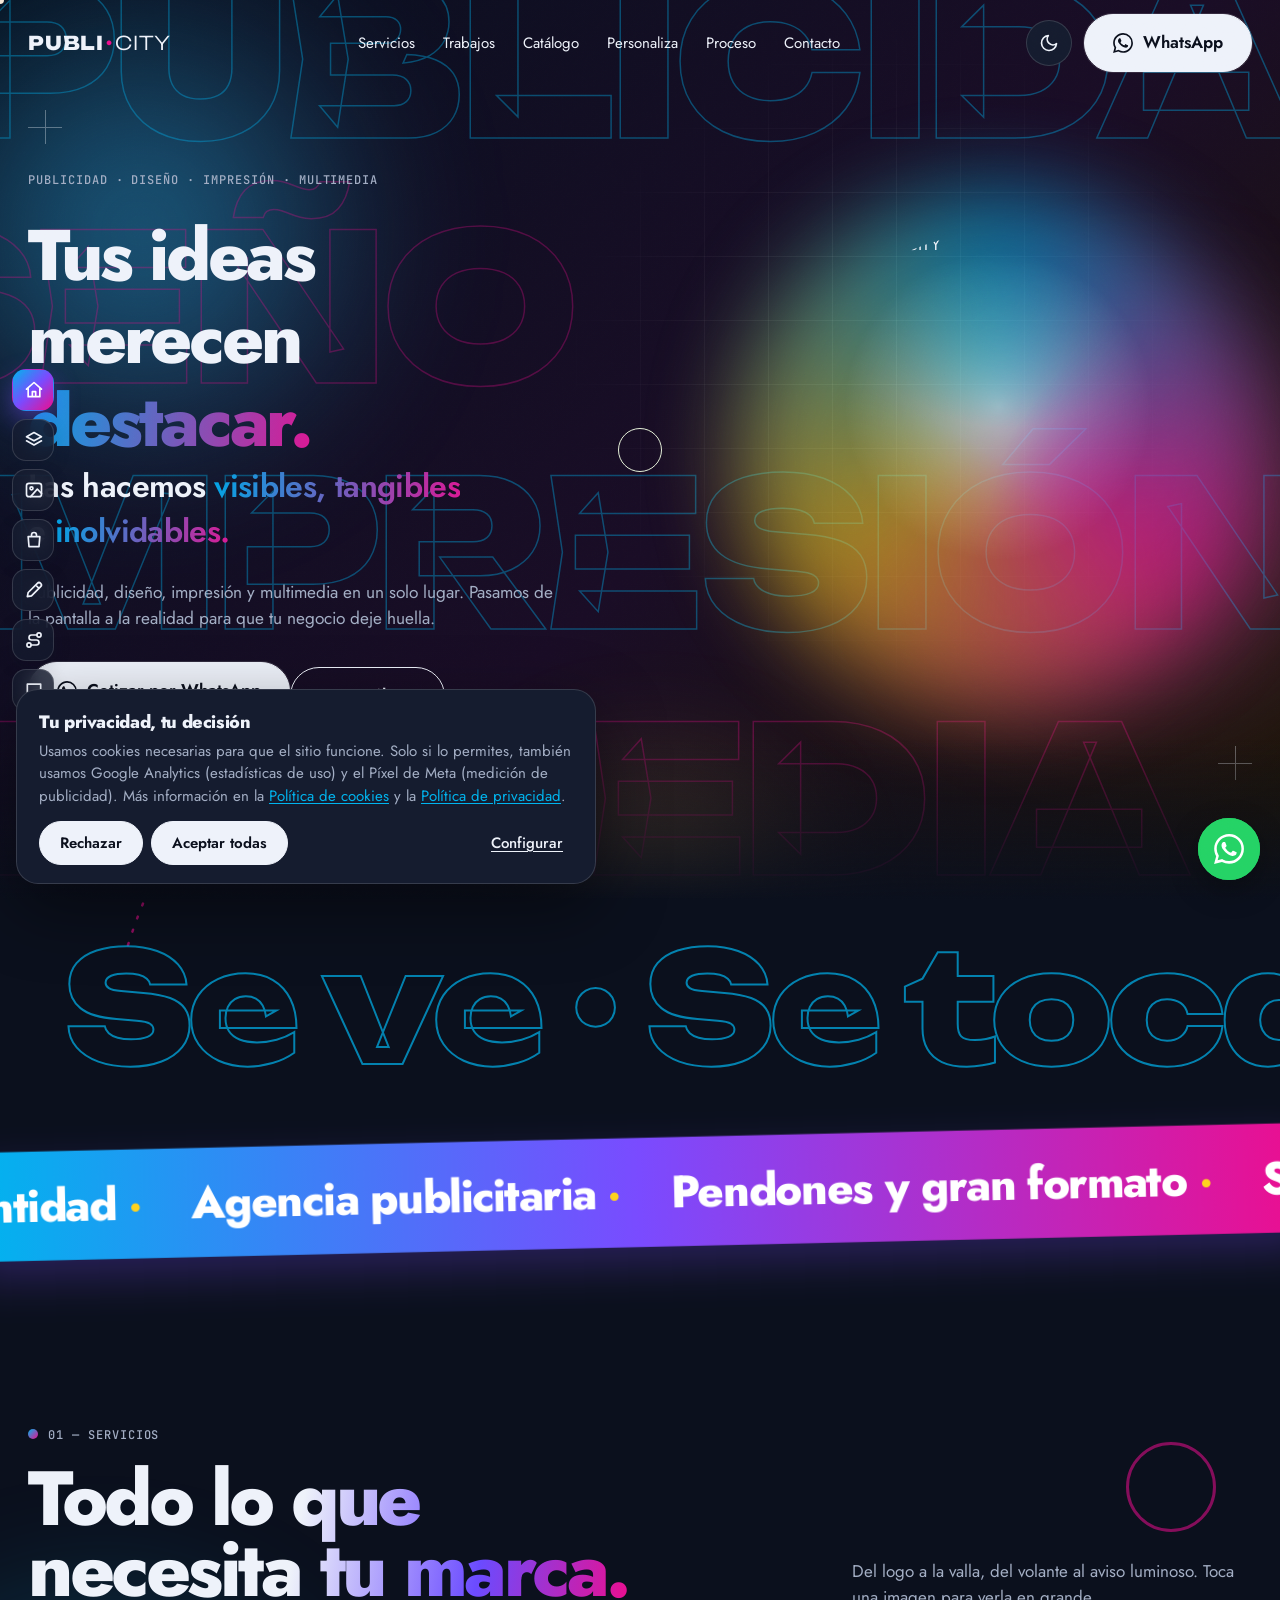
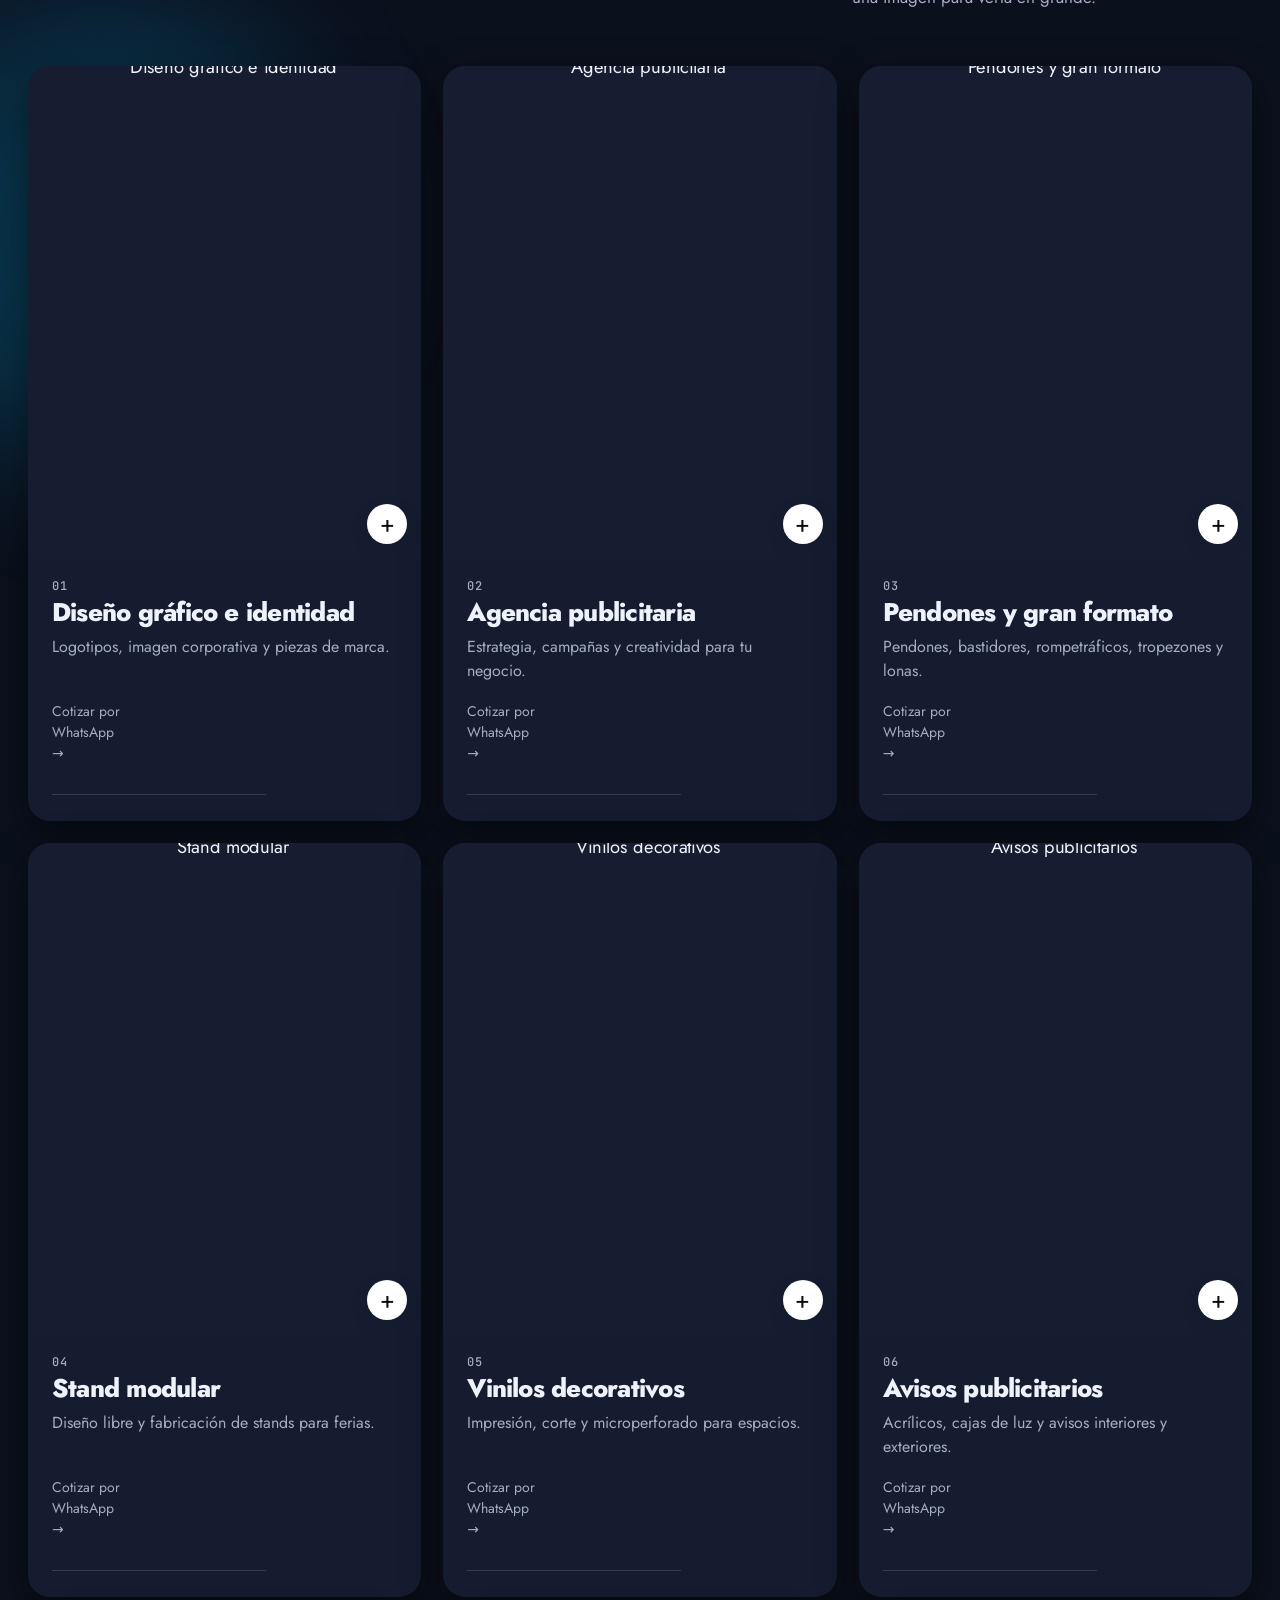
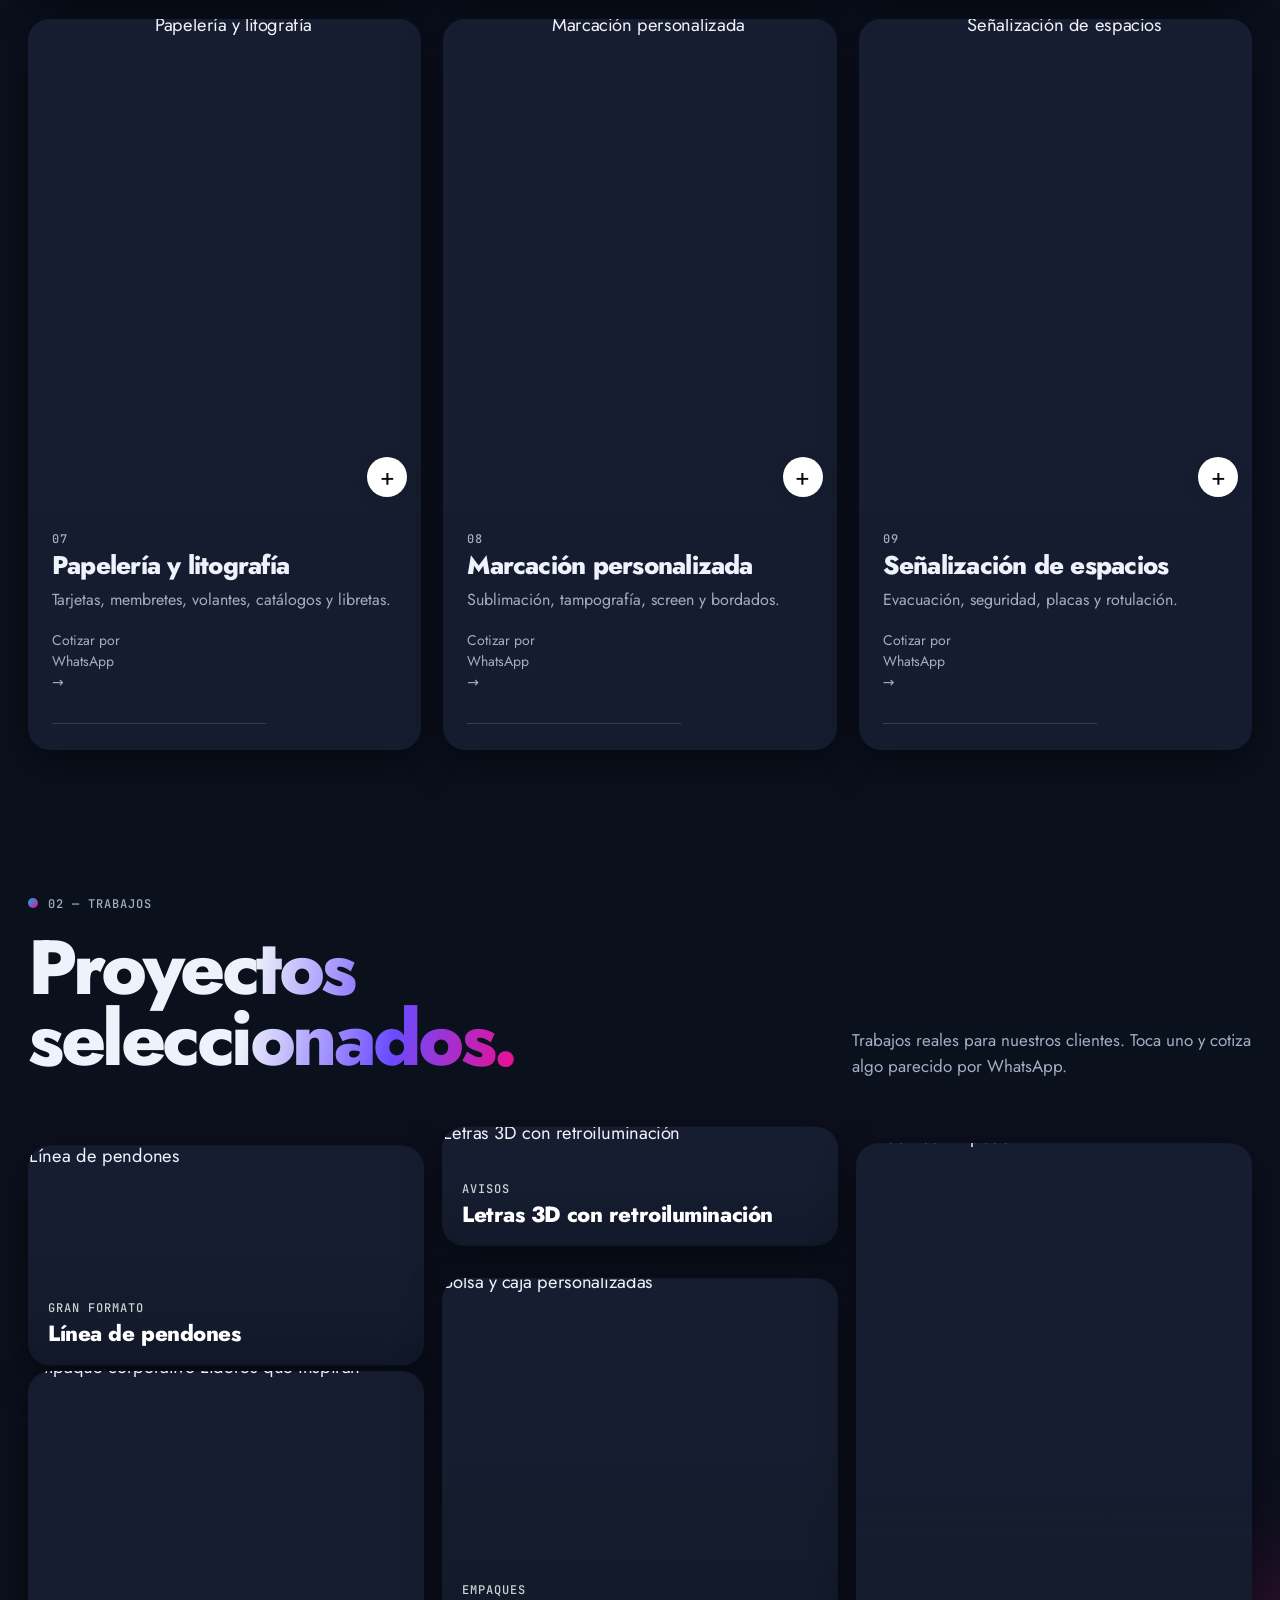
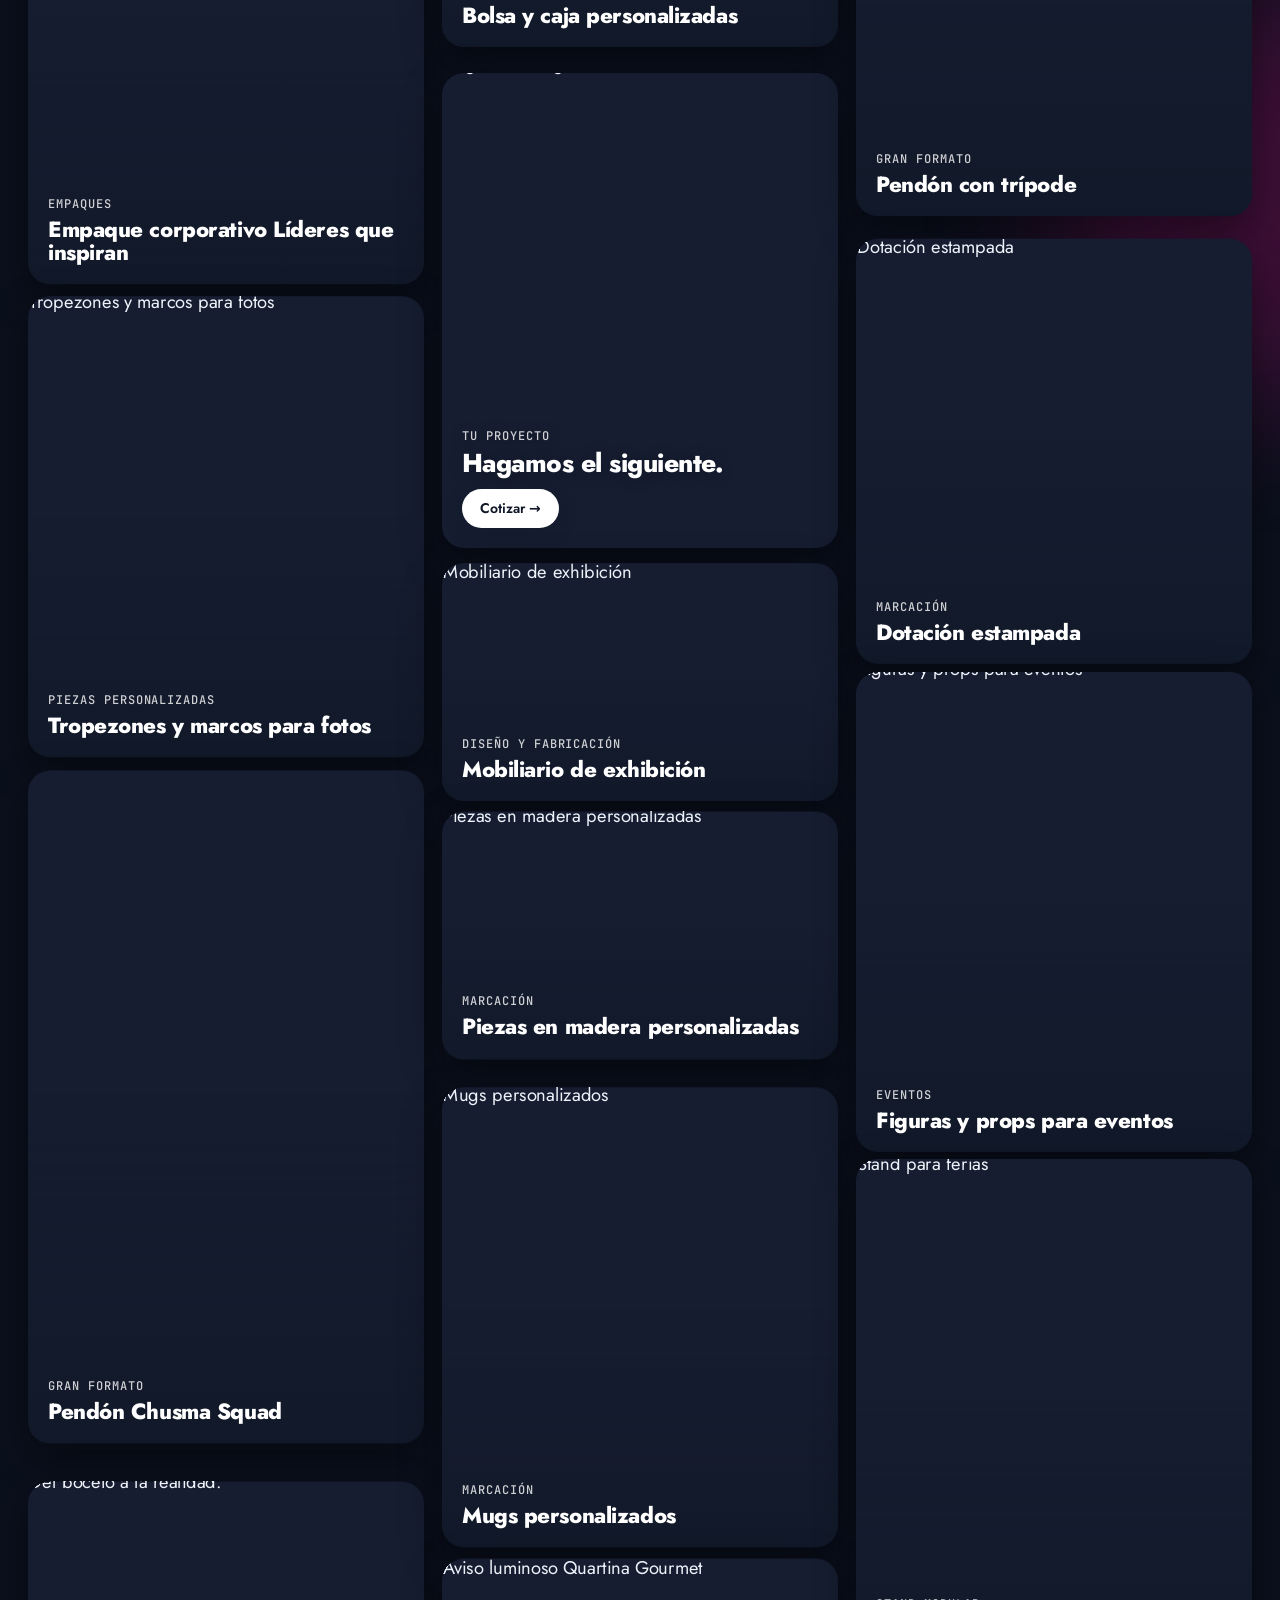
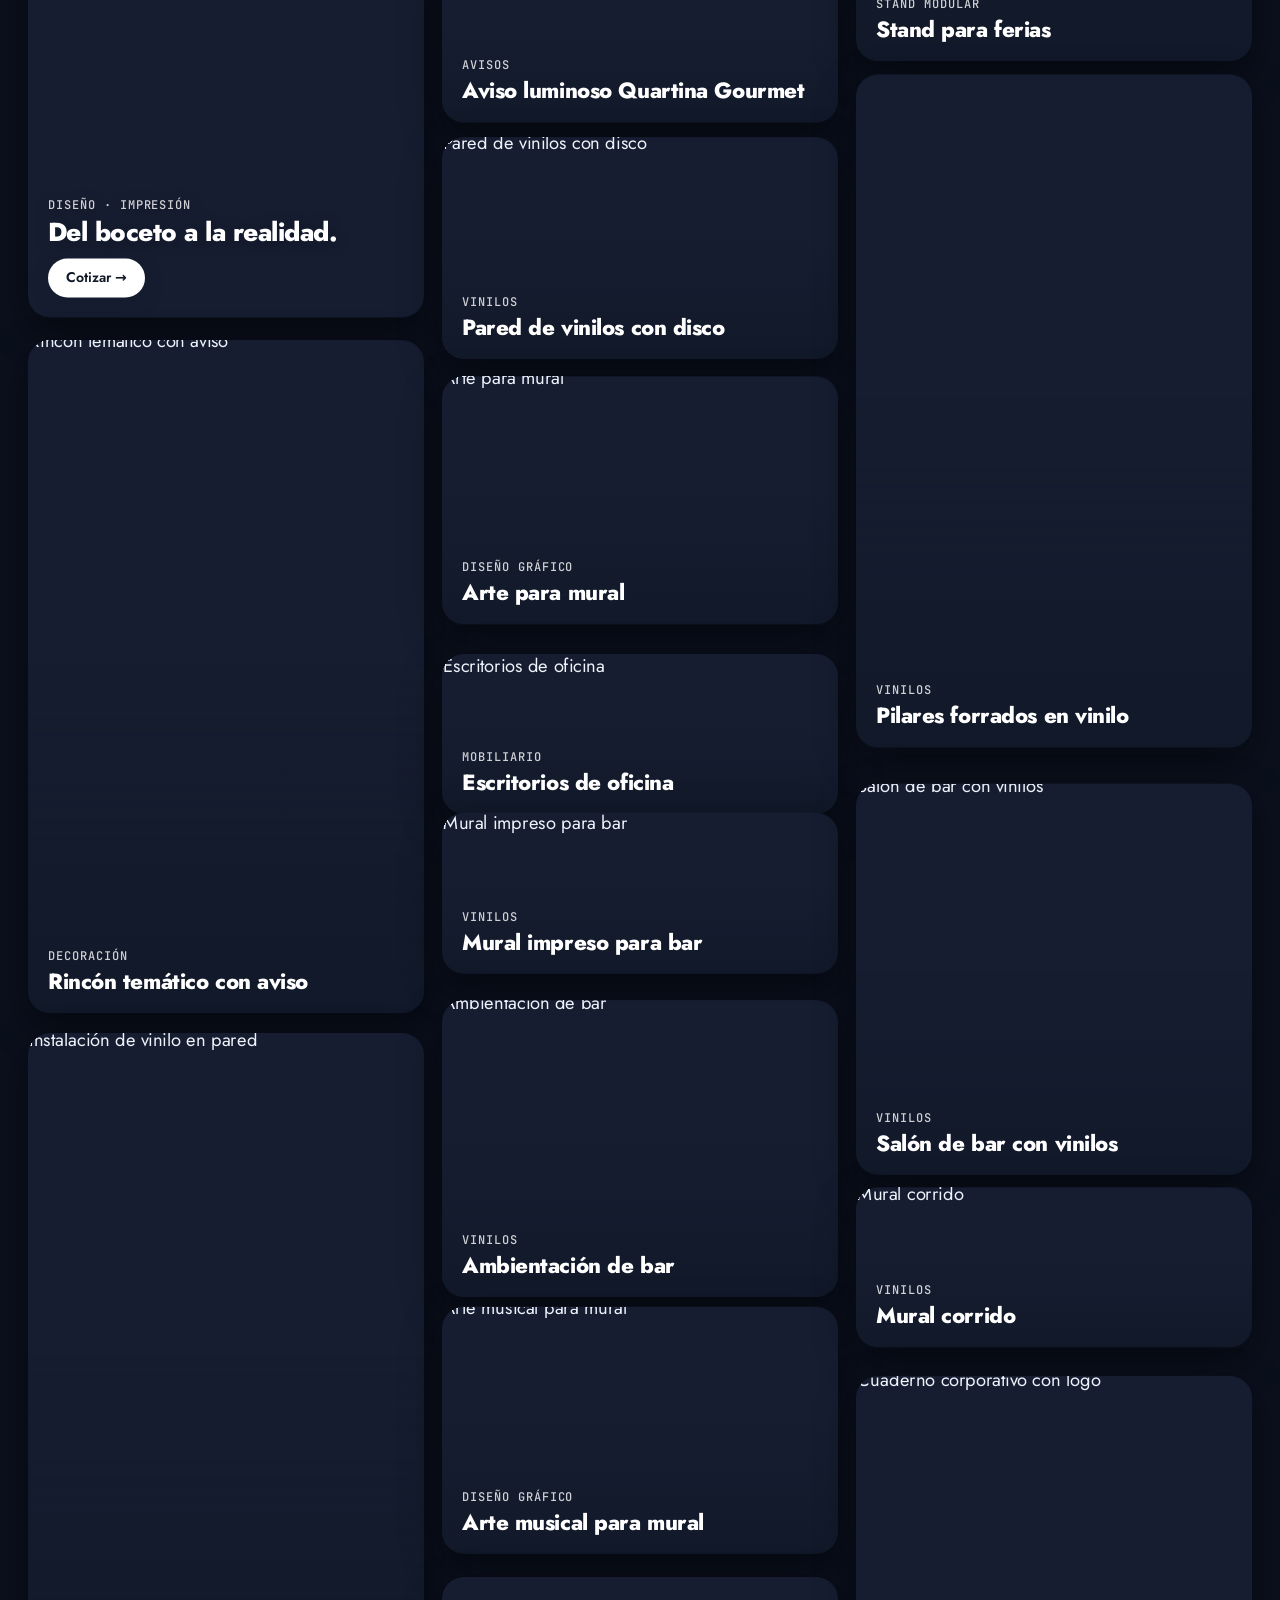
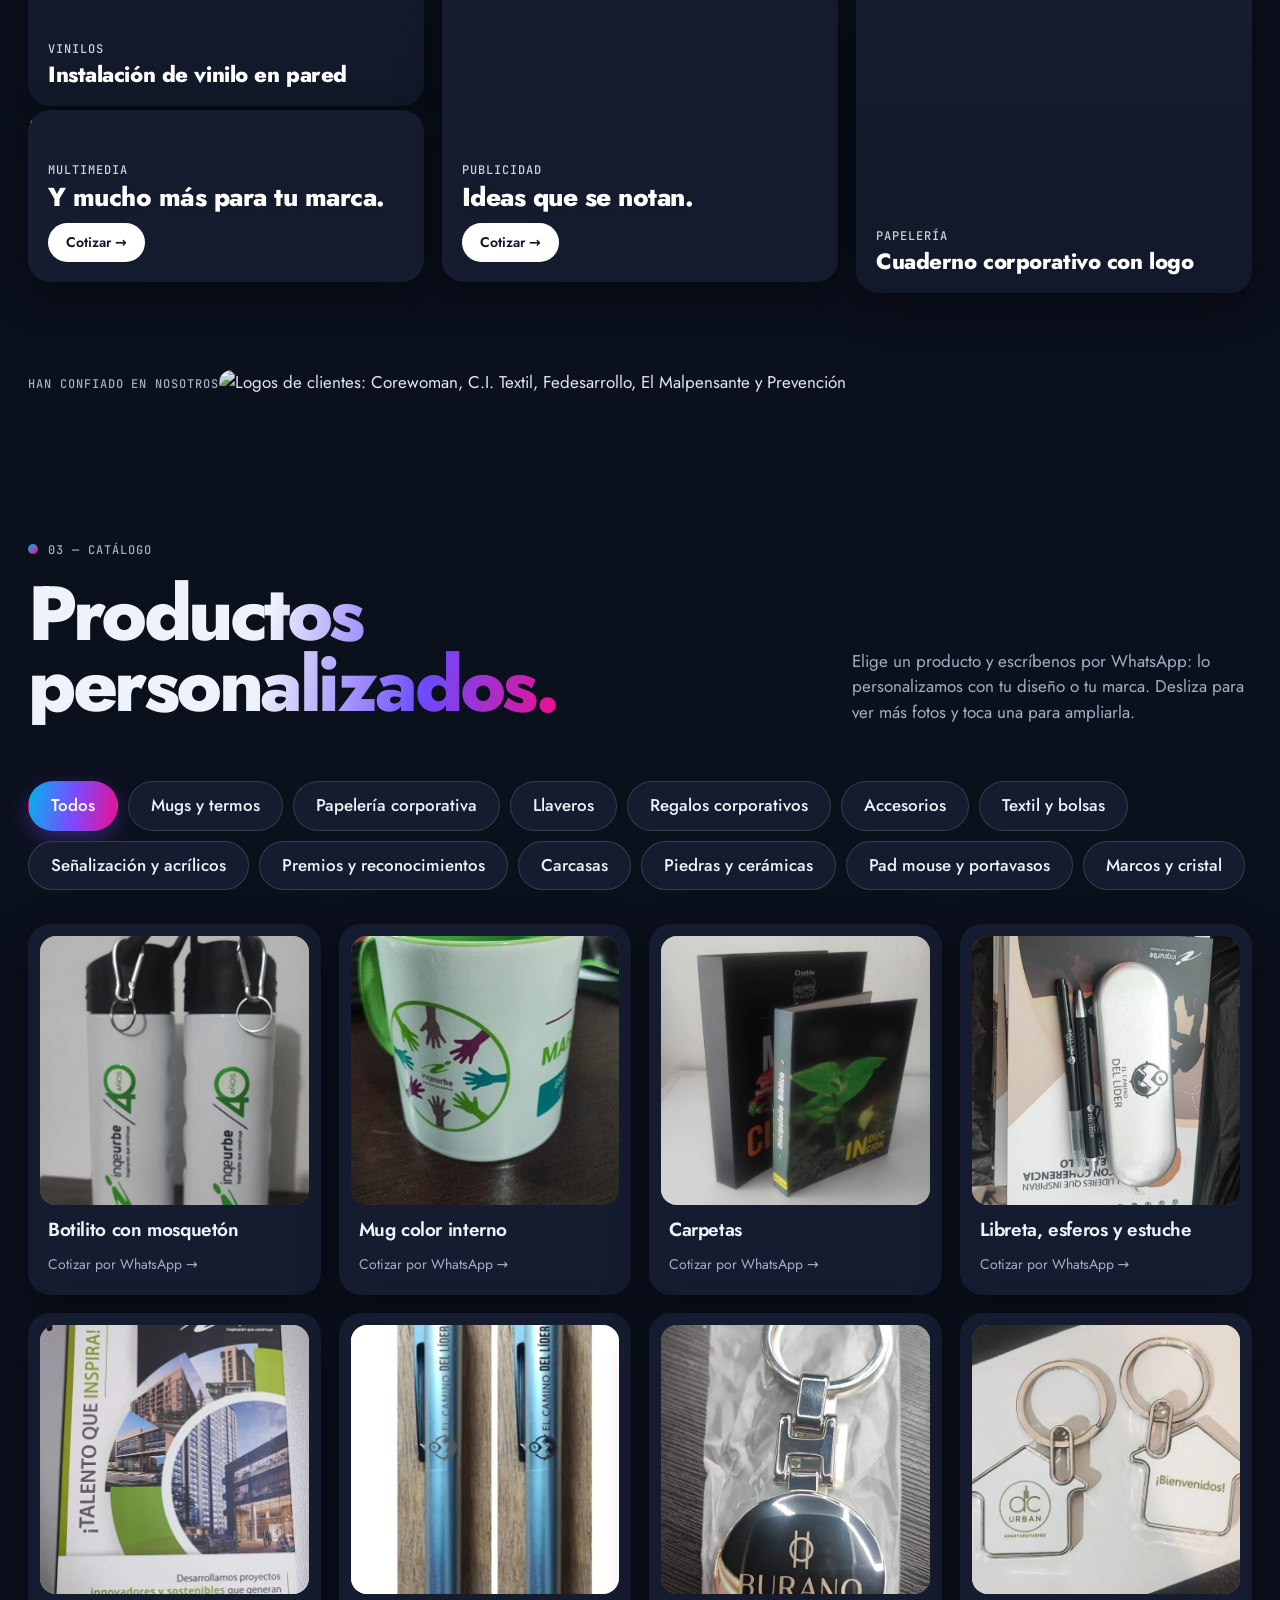
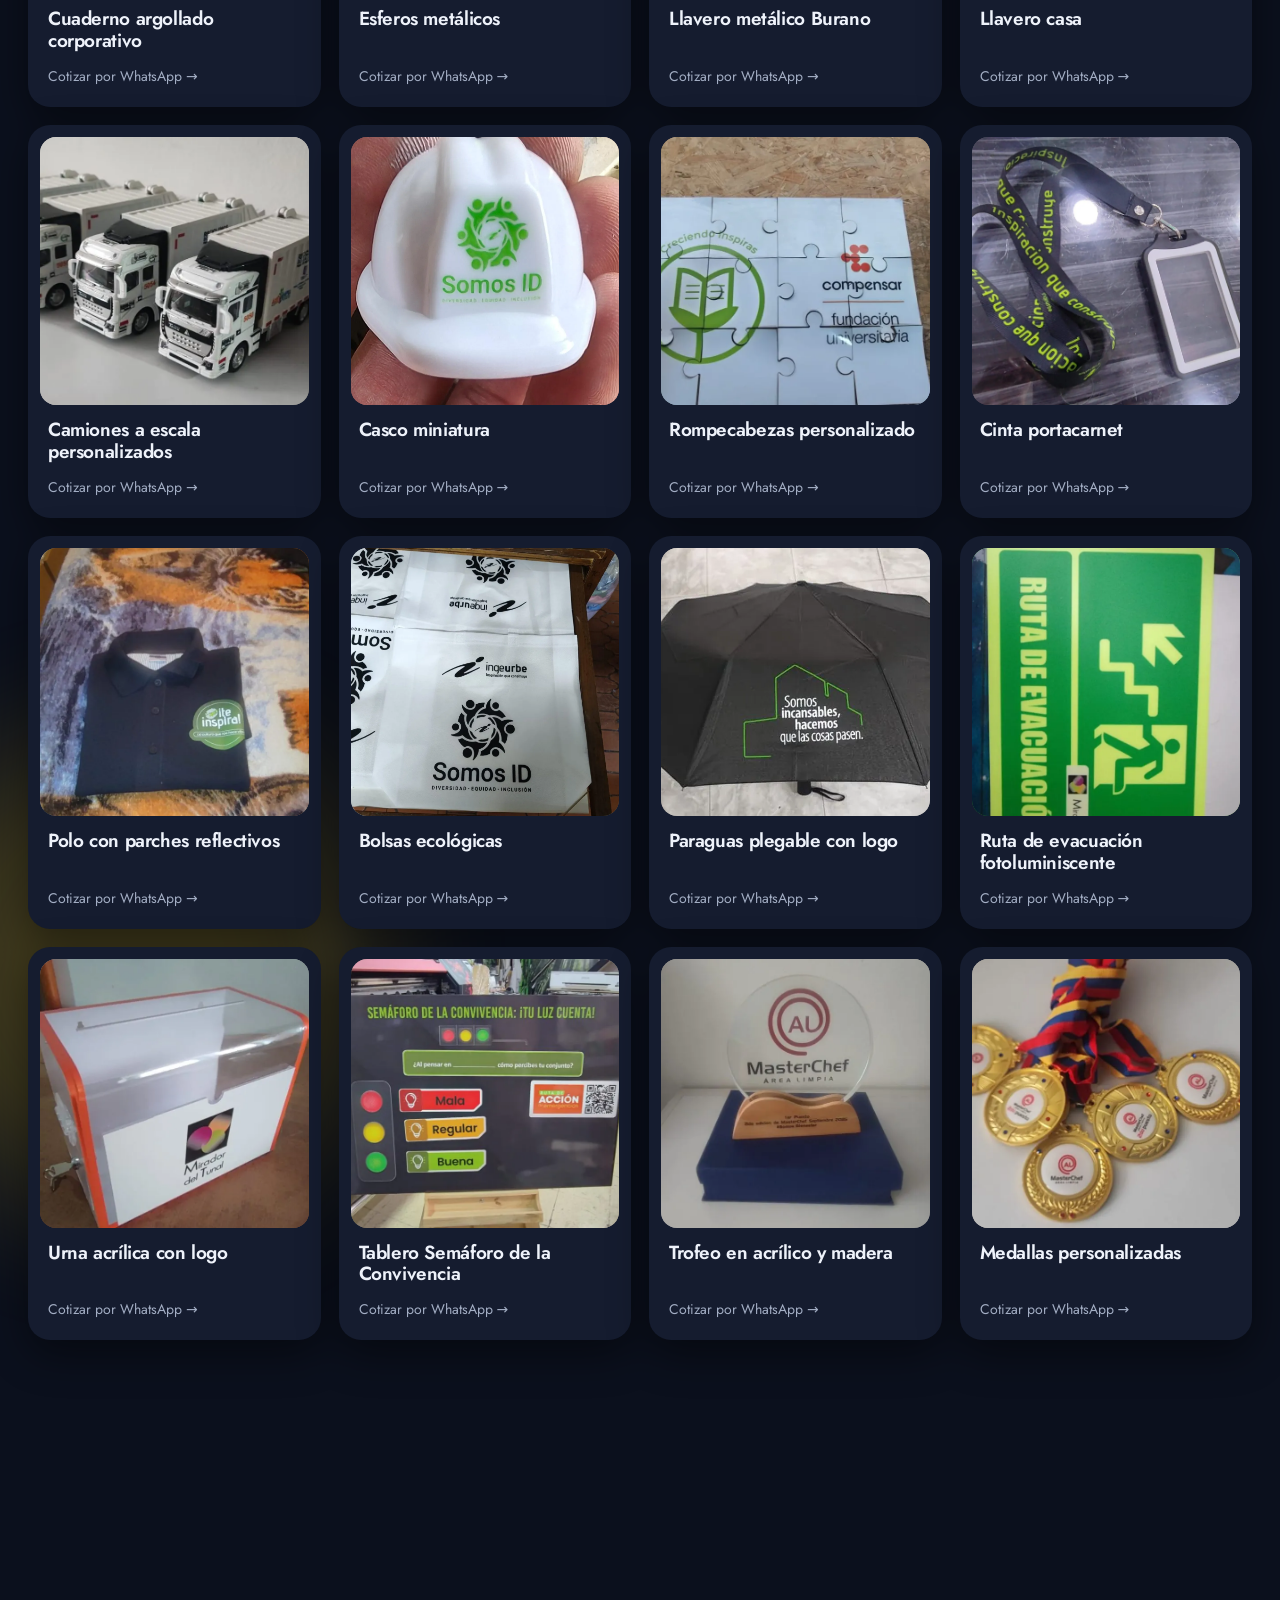
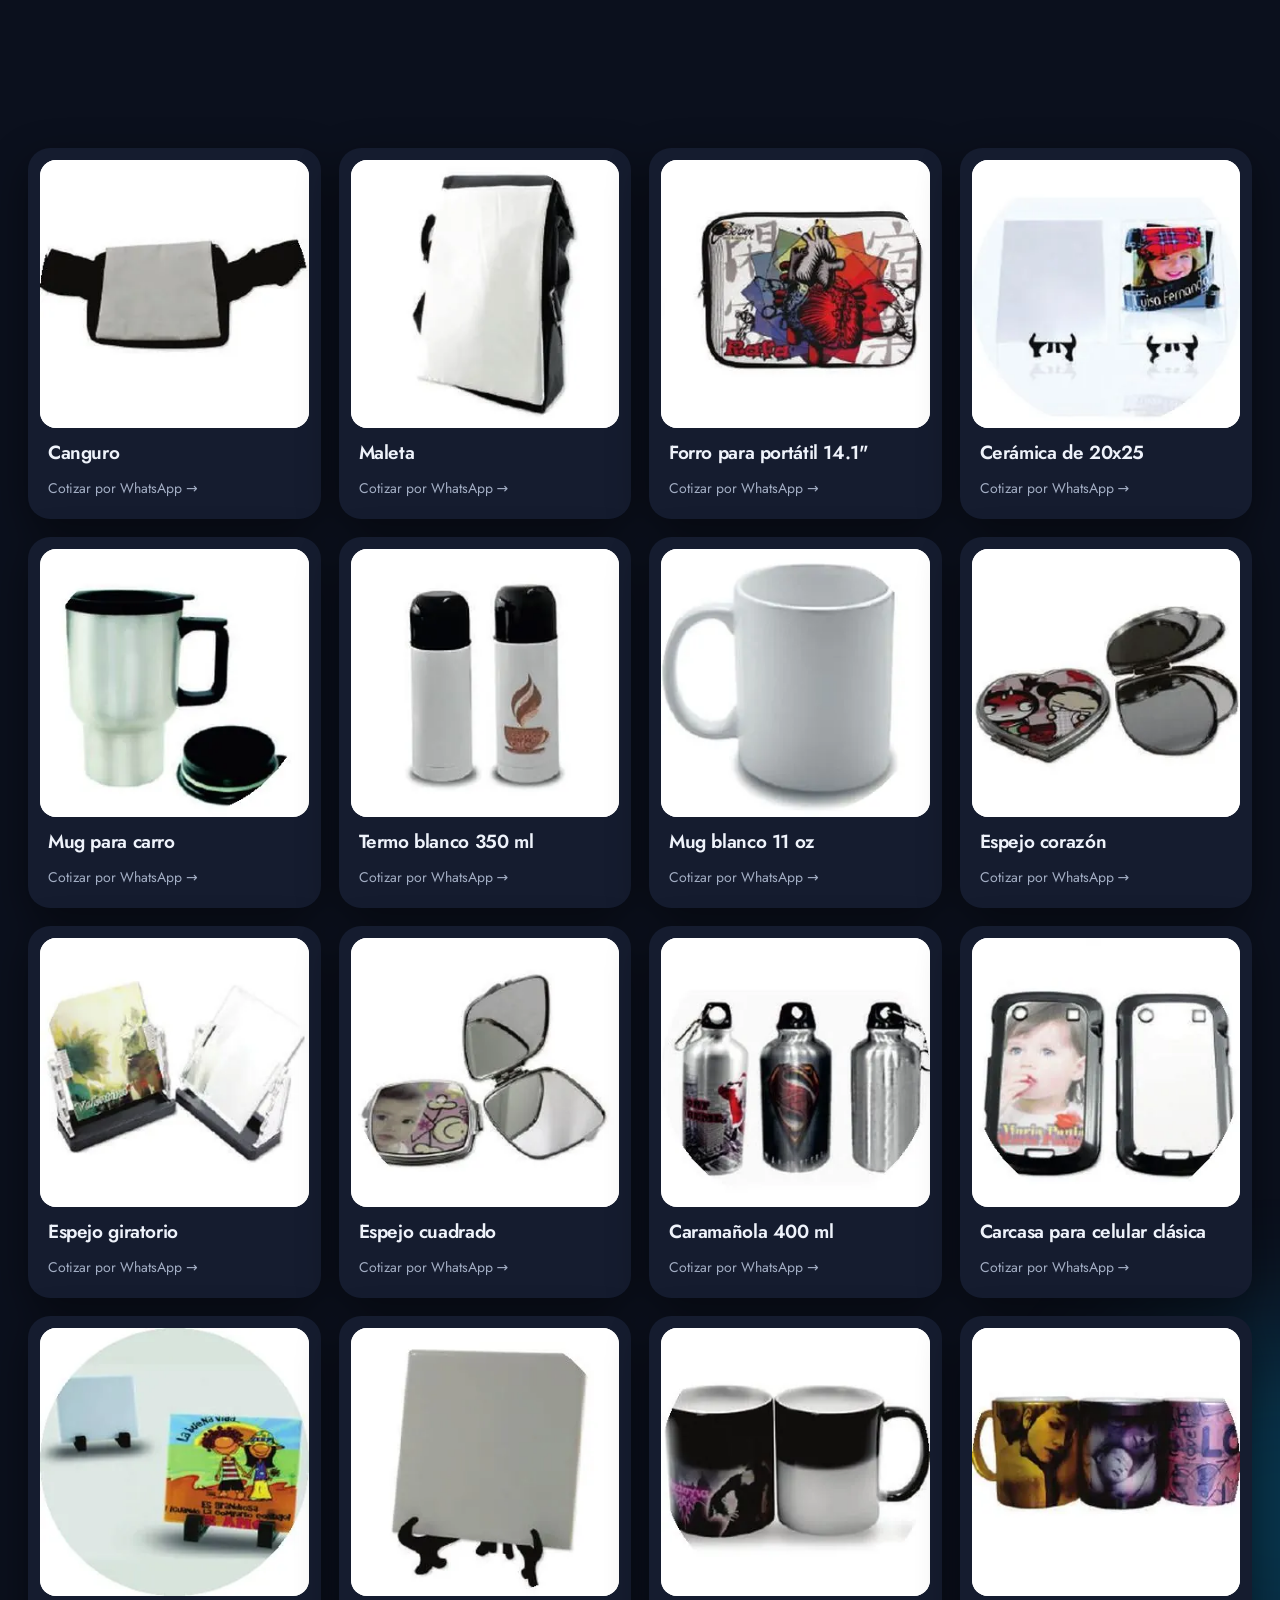
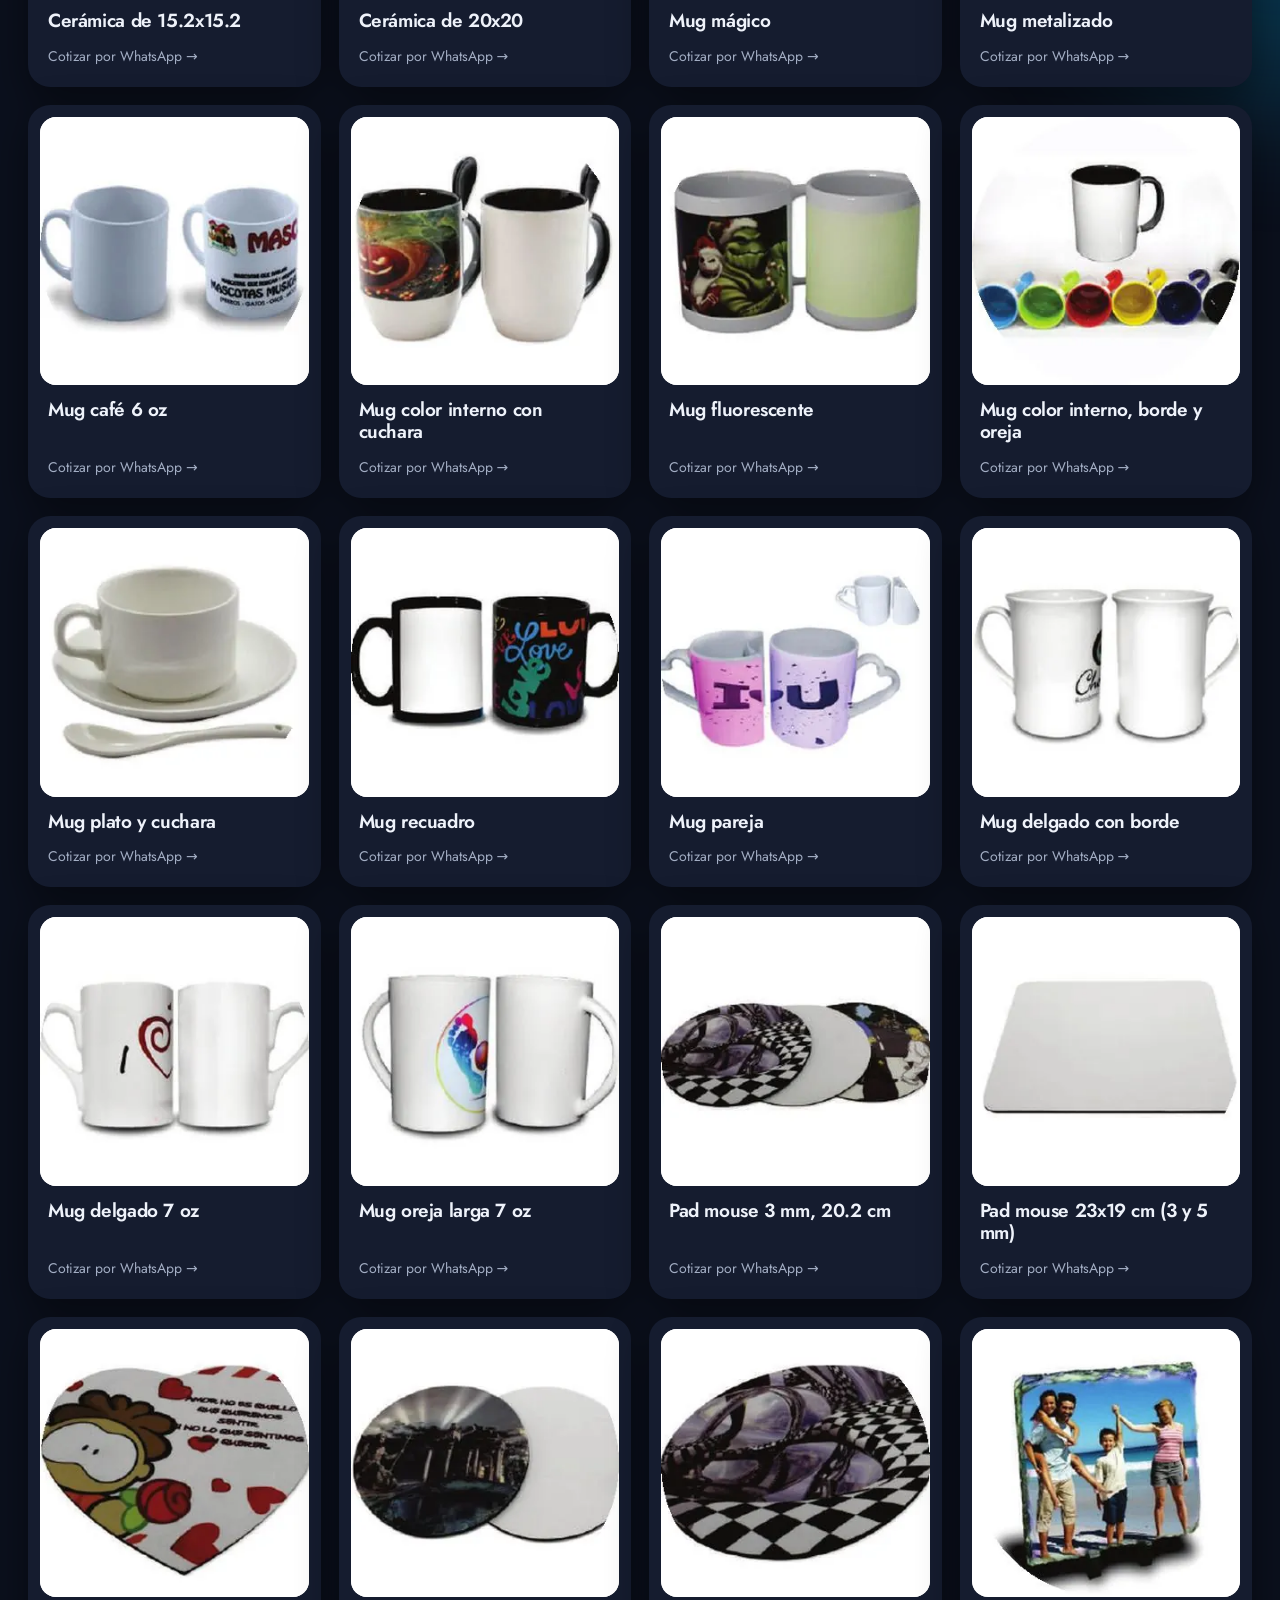
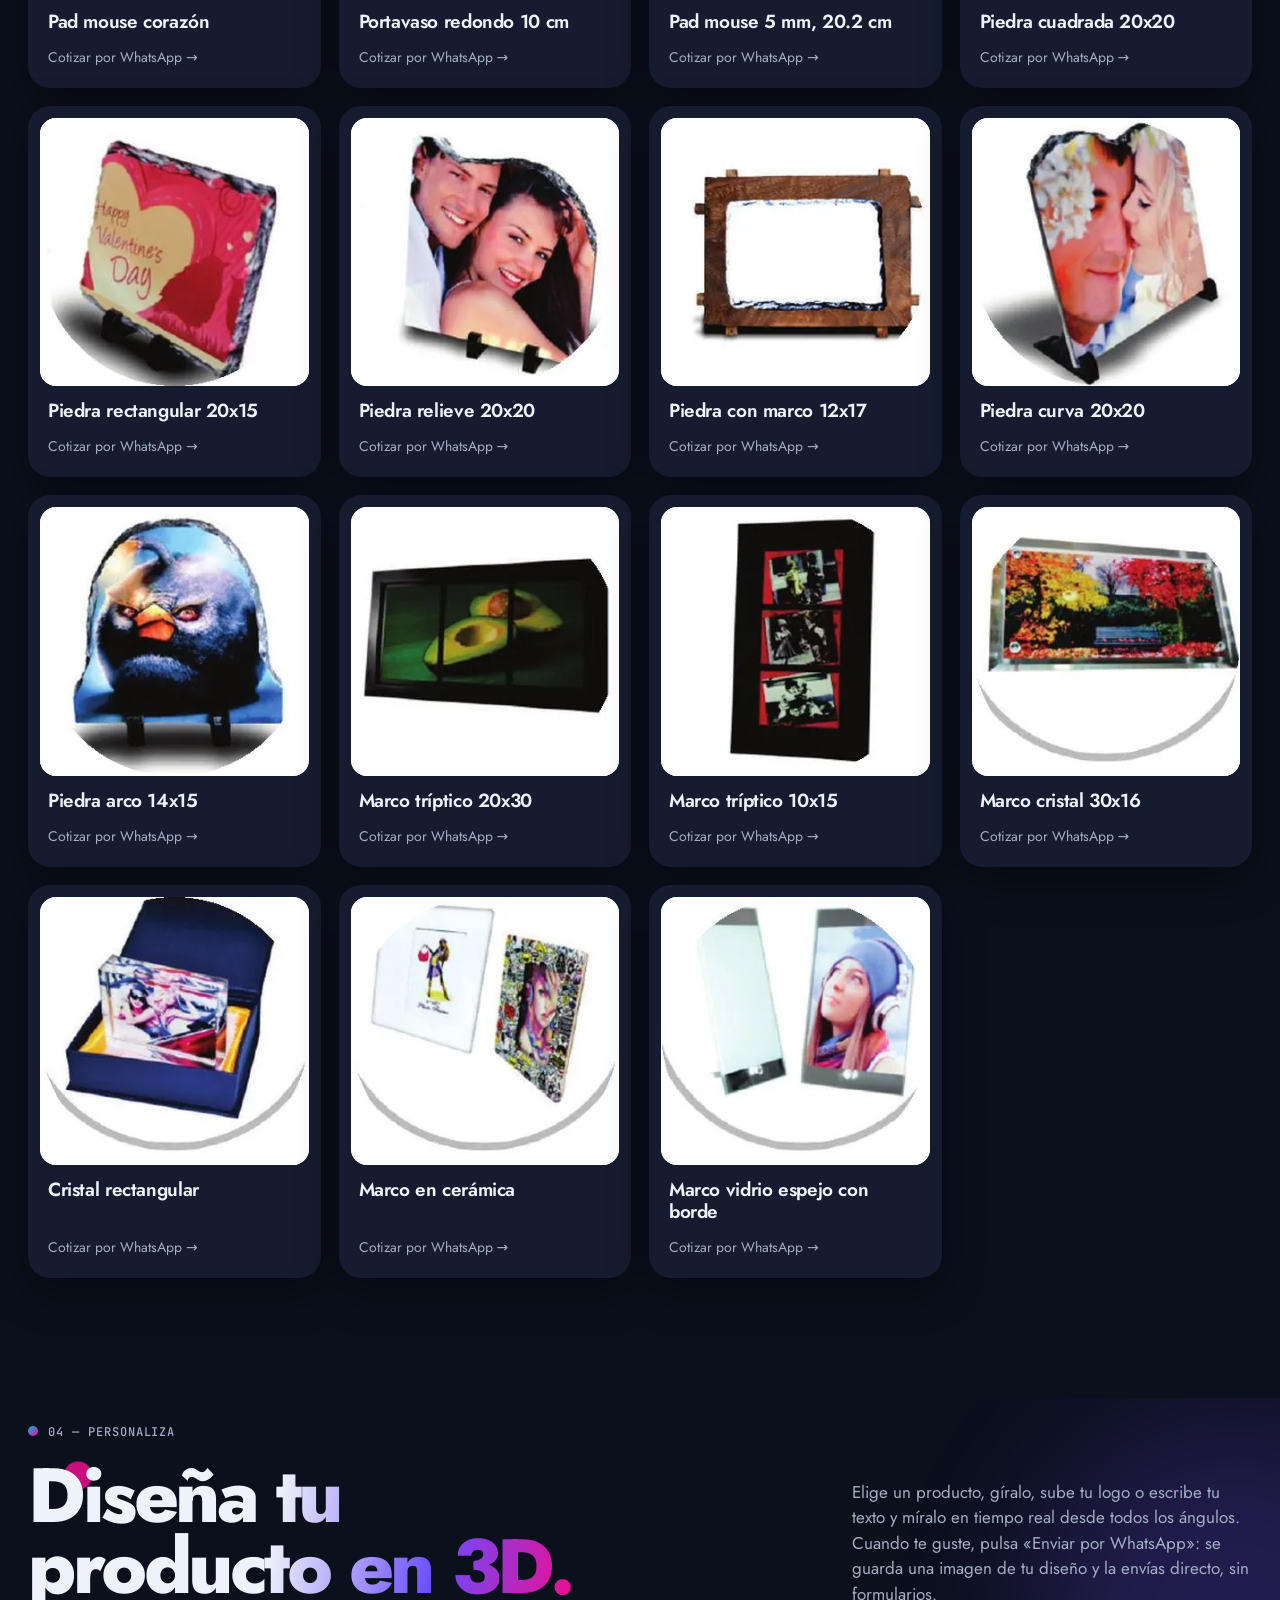
==== index.html @ 2b1ca053 "Add files via upload" ====
<!doctype html>
<html lang="es">
<head>
<meta charset="UTF-8">
<meta name="viewport" content="width=device-width, initial-scale=1, viewport-fit=cover">
<title>PUBLICITY — Publicidad, diseño, impresión y multimedia</title>
<meta name="description" content="Tus ideas merecen destacar. Publicidad, diseño, impresión y multimedia en un solo lugar.">
<link rel="icon" href="favicon.ico" sizes="any">
<link rel="icon" type="image/png" sizes="32x32" href="img/logo/favicon-32.png">
<link rel="apple-touch-icon" href="img/logo/apple-touch-icon.png">
<link rel="preconnect" href="https://fonts.googleapis.com">
<link rel="preconnect" href="https://fonts.gstatic.com" crossorigin>
<link href="https://fonts.googleapis.com/css2?family=Jost:wght@300;400;500;600;800&family=Unbounded:wght@300;800&family=JetBrains+Mono:wght@400;500&display=swap" rel="stylesheet">
<script>document.documentElement.dataset.theme="dark"</script>
<link rel="stylesheet" href="css/style.css">
<link rel="stylesheet" href="css/v4.css">
<link rel="stylesheet" href="css/studio.css">
</head>
<body>
<div class="tone" aria-hidden="true"></div><div class="vbg" id="vbg" aria-hidden="true"></div>
<a class="wa" href="https://wa.me/573185023227?text=Hola%20PUBLICITY%2C%20quiero%20cotizar%20un%20proyecto." target="_blank" rel="noopener" aria-label="Escríbenos por WhatsApp"><svg viewBox="0 0 24 24" fill="currentColor" width="30" height="30"><path d="M17.472 14.382c-.297-.149-1.758-.867-2.03-.967-.273-.099-.471-.148-.67.15-.197.297-.767.966-.94 1.164-.173.199-.347.223-.644.075-.297-.15-1.255-.463-2.39-1.475-.883-.788-1.48-1.761-1.653-2.059-.173-.297-.018-.458.13-.606.134-.133.298-.347.446-.52.149-.174.198-.298.298-.497.099-.198.05-.371-.025-.52-.075-.149-.669-1.612-.916-2.307-.242-.579-.487-.5-.669-.51-.173-.008-.371-.01-.57-.01-.198 0-.52.074-.792.372-.272.297-1.04 1.016-1.04 2.479 0 1.462 1.065 2.875 1.213 3.074.149.198 2.096 3.2 5.077 4.487.709.306 1.262.489 1.694.625.712.227 1.36.195 1.871.118.571-.085 1.758-.719 2.006-1.413.248-.694.248-1.289.173-1.413-.074-.124-.272-.198-.57-.347m-5.421 7.403h-.004a9.87 9.87 0 01-5.031-1.378l-.361-.214-3.741.982.998-3.648-.235-.374a9.86 9.86 0 01-1.51-5.26c.001-5.45 4.436-9.884 9.888-9.884 2.64 0 5.122 1.03 6.988 2.898a9.825 9.825 0 012.893 6.994c-.003 5.45-4.437 9.884-9.885 9.884m8.413-18.297A11.815 11.815 0 0012.05 0C5.495 0 .16 5.335.157 11.892c0 2.096.547 4.142 1.588 5.945L.057 24l6.305-1.654a11.882 11.882 0 005.683 1.448h.005c6.554 0 11.89-5.335 11.893-11.893a11.821 11.821 0 00-3.48-8.413Z"/></svg></a>
<div id="pb"></div><div class="cur"></div><div class="ring"><span></span></div>
<header class="nav" id="nav"><div class="wrap">
<a href="#inicio" class="logo"><b>publi</b><u>·</u><span>city</span></a>
<nav class="links"><a href="#servicios">Servicios</a><a href="#trabajos">Trabajos</a><a href="#catalogo">Catálogo</a><a href="#personaliza">Personaliza</a><a href="#proceso">Proceso</a><a href="#contacto">Contacto</a></nav>
<div class="nr"><button type="button" class="tg" id="tg" aria-label="Cambiar a modo oscuro"><svg class="sun" viewBox="0 0 24 24" fill="none" stroke="currentColor" stroke-width="2" stroke-linecap="round" width="20" height="20"><circle cx="12" cy="12" r="4"/><path d="M12 2v2M12 20v2M4.9 4.9l1.4 1.4M17.7 17.7l1.4 1.4M2 12h2M20 12h2M4.9 19.1l1.4-1.4M17.7 6.3l1.4-1.4"/></svg><svg class="moon" viewBox="0 0 24 24" fill="none" stroke="currentColor" stroke-width="2" stroke-linecap="round" stroke-linejoin="round" width="20" height="20"><path d="M21 12.8A9 9 0 1 1 11.2 3a7 7 0 0 0 9.8 9.8z"/></svg></button><a href="https://wa.me/573185023227?text=Hola%20PUBLICITY%2C%20quiero%20cotizar%20un%20proyecto." target="_blank" rel="noopener" class="btn" data-mag data-cursor="Chat"><svg viewBox="0 0 24 24" fill="currentColor" width="20" height="20"><path d="M17.472 14.382c-.297-.149-1.758-.867-2.03-.967-.273-.099-.471-.148-.67.15-.197.297-.767.966-.94 1.164-.173.199-.347.223-.644.075-.297-.15-1.255-.463-2.39-1.475-.883-.788-1.48-1.761-1.653-2.059-.173-.297-.018-.458.13-.606.134-.133.298-.347.446-.52.149-.174.198-.298.298-.497.099-.198.05-.371-.025-.52-.075-.149-.669-1.612-.916-2.207-.242-.579-.487-.5-.669-.51-.173-.008-.371-.01-.57-.01-.198 0-.52.074-.792.372-.272.297-1.04 1.016-1.04 2.479 0 1.462 1.065 2.875 1.213 3.074.149.198 2.096 3.2 5.077 4.487.709.306 1.262.489 1.694.625.712.227 1.36.195 1.871.118.571-.085 1.758-.719 2.006-1.413.248-.694.248-1.289.173-1.413-.074-.124-.272-.198-.57-.347m-5.421 7.403h-.004a9.87 9.87 0 01-5.031-1.378l-.361-.214-3.741.982.998-3.648-.235-.374a9.86 9.86 0 01-1.51-5.26c.001-5.45 4.436-9.884 9.888-9.884 2.64 0 5.122 1.03 6.988 2.898a9.825 9.825 0 012.893 6.994c-.003 5.45-4.437 9.884-9.885 9.884m8.413-18.297A11.815 11.815 0 0012.05 0C5.495 0 .16 5.335.157 11.892c0 2.096.547 4.142 1.588 5.945L.057 24l6.305-1.654a11.882 11.882 0 005.683 1.448h.005c6.554 0 11.89-5.335 11.893-11.893a11.821 11.821 0 00-3.48-8.413Z"/></svg> WhatsApp</a></div>
</div></header>

<main>
<section class="hero" id="inicio">
<div class="grid-bg"></div>
<div class="hz" aria-hidden="true"><i class="orb o1" data-p=".12"></i><i class="orb o2" data-p="-.1"></i><i class="orb o3" data-p=".2"></i><i class="fs f1" data-p=".3"></i><i class="fs f2" data-p="-.18"></i><i class="fs f3" data-p=".36"></i><i class="fs f4" data-p="-.26"></i><i class="fs f5" data-p=".14"></i>
<span class="bw" data-x="-.22" style="top:6%;left:-4%">PUBLICIDAD</span><span class="bw" data-x=".26" style="top:28%;left:-30%">DISEÑO</span><span class="bw" data-x="-.3" style="top:50%;left:-8%">IMPRESIÓN</span><span class="bw" data-x=".2" style="top:72%;left:-34%">MULTIMEDIA</span></div>
<div class="medal"><img id="medal" fetchpriority="high" decoding="async" alt="Logotipo PUBLICITY" src="img/logo/logo-publicity.webp"><div class="gl" id="gl"></div></div>
<span class="reg" style="left:28px;top:110px"></span><span class="reg" style="right:28px;bottom:120px"></span>
<div class="wrap"><div class="hc" id="hc">
<span class="mono">Publicidad · Diseño · Impresión · Multimedia</span>
<h1><span class="ln" style="--d:0"><i>Tus ideas</i></span><span class="ln" style="--d:1"><i>merecen</i></span><span class="ln" style="--d:2"><i><em>destacar.</em></i></span>
<span class="t2"><span class="ln" style="--d:4"><i>Las hacemos <em>visibles, tangibles</em></i></span><span class="ln" style="--d:5"><i>e <em>inolvidables.</em></i></span></span></h1>
<p class="sub">Publicidad, diseño, impresión y multimedia en un solo lugar. Pasamos de la pantalla a la realidad para que tu negocio deje huella.</p>
<div class="acts"><a href="https://wa.me/573185023227?text=Hola%20PUBLICITY%2C%20quiero%20cotizar%20un%20proyecto." target="_blank" rel="noopener" class="btn" data-mag><svg viewBox="0 0 24 24" fill="currentColor" width="20" height="20"><path d="M17.472 14.382c-.297-.149-1.758-.867-2.03-.967-.273-.099-.471-.148-.67.15-.197.297-.767.966-.94 1.164-.173.199-.347.223-.644.075-.297-.15-1.255-.463-2.39-1.475-.883-.788-1.48-1.761-1.653-2.059-.173-.297-.018-.458.13-.606.134-.133.298-.347.446-.52.149-.174.198-.298.298-.497.099-.198.05-.371-.025-.52-.075-.149-.669-1.612-.916-2.207-.242-.579-.487-.5-.669-.51-.173-.008-.371-.01-.57-.01-.198 0-.52.074-.792.372-.272.297-1.04 1.016-1.04 2.479 0 1.462 1.065 2.875 1.213 3.074.149.198 2.096 3.2 5.077 4.487.709.306 1.262.489 1.694.625.712.227 1.36.195 1.871.118.571-.085 1.758-.719 2.006-1.413.248-.694.248-1.289.173-1.413-.074-.124-.272-.198-.57-.347m-5.421 7.403h-.004a9.87 9.87 0 01-5.031-1.378l-.361-.214-3.741.982.998-3.648-.235-.374a9.86 9.86 0 01-1.51-5.26c.001-5.45 4.436-9.884 9.888-9.884 2.64 0 5.122 1.03 6.988 2.898a9.825 9.825 0 012.893 6.994c-.003 5.45-4.437 9.884-9.885 9.884m8.413-18.297A11.815 11.815 0 0012.05 0C5.495 0 .16 5.335.157 11.892c0 2.096.547 4.142 1.588 5.945L.057 24l6.305-1.654a11.882 11.882 0 005.683 1.448h.005c6.554 0 11.89-5.335 11.893-11.893a11.821 11.821 0 00-3.48-8.413Z"/></svg> Cotizar por WhatsApp</a><a href="#catalogo" class="btn o" data-mag>Ver catálogo</a></div>
</div></div>
<span class="sc mono">Desliza</span>
</section>
<div class="bd" aria-hidden="true"><b id="bd1">Se ve · Se toca · Se imprime ·</b></div>

<div class="mq" aria-hidden="true"><div id="mq"></div></div>

<section id="servicios"><div class="wrap">
<div class="head"><div><span class="mono">01 — Servicios</span><h2 style="margin-top:18px">Todo lo que<br>necesita tu marca.</h2></div><p>Del logo a la valla, del volante al aviso luminoso. Toca una imagen para verla en grande.</p></div>
<div class="sv" id="sv"></div>
</div></section>

<section id="trabajos" style="padding-top:20px"><div class="wrap">
<div class="head"><div><span class="mono">02 — Trabajos</span><h2 style="margin-top:18px">Proyectos<br>seleccionados.</h2></div><p>Trabajos reales para nuestros clientes. Toca uno y cotiza algo parecido por WhatsApp.</p></div>
<div class="masonry" id="works"></div>
<div class="cl"><span class="mono">Han confiado en nosotros</span><img loading="lazy" alt="Logos de clientes: Corewoman, C.I. Textil, Fedesarrollo, El Malpensante y Prevención" src="img/clientes/clientes.webp"></div>
</div></section>

<section id="catalogo" style="padding-top:20px"><div class="wrap">
<div class="head"><div><span class="mono">03 — Catálogo</span><h2 style="margin-top:18px">Productos<br>personalizados.</h2></div><p>Elige un producto y escríbenos por WhatsApp: lo personalizamos con tu diseño o tu marca. Desliza para ver más fotos y toca una para ampliarla.</p></div>
<div class="chips" id="chips"></div>
<div class="cat" id="cat"></div>
</div></section>

<section id="personaliza" style="padding-top:20px"><div class="wrap">
<div class="head"><div><span class="mono">04 — Personaliza</span><h2 style="margin-top:18px">Diseña tu<br>producto en 3D.</h2></div><p>Elige un producto, gíralo, sube tu logo o escribe tu texto y míralo en tiempo real desde todos los ángulos. Cuando te guste, pulsa «Enviar por WhatsApp»: se guarda una imagen de tu diseño y la envías directo, sin formularios.</p></div>
<div class="stu" id="s3">
<aside class="st-l"><span class="mono">Productos</span><div class="chips" id="s3-cat"></div><div class="pl" id="s3-pl"></div></aside>
<div class="st-v"><div class="vp" id="s3-c"></div>
<div class="vb" id="s3-vb"><button type="button" data-a="l" aria-label="Girar 90 grados a la izquierda">‹ 90°</button><button type="button" data-a="r" aria-label="Girar 90 grados a la derecha">90° ›</button><button type="button" data-a="zi" aria-label="Acercar">＋</button><button type="button" data-a="zo" aria-label="Alejar">－</button><button type="button" data-a="au">Auto 360°</button><button type="button" data-a="rs">Restablecer</button></div>
<p class="mono">Arrastra para girar · toca tu diseño para moverlo · rueda o pellizco = zoom</p></div>
<aside class="st-r ed-c">
<div class="ed-g"><span class="mono">Producto</span><b id="s3-n"></b><div class="sws" id="s3-col"></div></div>
<div class="ed-g"><span class="mono">Cara a personalizar</span><div class="chips" id="s3-fa"></div></div>
<div class="ed-g"><span class="mono">Añadir a tu diseño</span><div class="rw"><button type="button" class="btn" id="s3-up">Subir imagen / logo</button><button type="button" class="btn o" id="s3-tx">Añadir texto</button></div><input type="file" id="s3-fi" accept="image/*" multiple hidden></div>
<div class="ed-g" id="s3-sel" hidden><span class="mono">Elemento seleccionado</span>
<div id="s3-tt"><textarea id="s3-t" rows="2"></textarea><div class="rw"><label>Fuente<select id="s3-tf"><option value="Jost">Moderna</option><option value="Unbounded">Ancha</option><option value="Georgia">Clásica</option><option value="cursive">Manuscrita</option></select></label><label>Color<input type="color" id="s3-tc" value="#15171a"></label></div></div>
<div class="rw"><label>Tamaño<input type="range" id="s3-sz" min="10" max="400" step="1"></label><label>Giro<input type="range" id="s3-rt" min="-180" max="180" step="1" value="0"></label></div>
<div class="rw"><button type="button" class="chip" id="s3-ce">Centrar</button><button type="button" class="chip" id="s3-du">Duplicar</button><button type="button" class="chip" id="s3-de">Eliminar</button></div></div>
<div class="rw"><button type="button" class="chip" id="s3-un">↶ Deshacer</button><button type="button" class="chip" id="s3-re">↷ Rehacer</button></div>
<button type="button" class="btn st-send" id="s3-go">ENVIAR POR WHATSAPP</button><p id="s3-st" role="status" aria-live="polite"></p>
</aside></div>
</div></section>

<section id="proceso"><div class="wrap">
<div class="head"><div><span class="mono">05 — Proceso</span><h2 style="margin-top:18px">Así trabajamos.</h2></div><p>Un proceso claro, con entregas definidas en cada etapa.</p></div>
<div class="steps">
<div class="sp"><b>01</b><div><h3>Brief</h3><p>Escuchamos tu negocio, tu público y lo que necesitas lograr.</p></div></div>
<div class="sp"><b>02</b><div><h3>Concepto</h3><p>Propuestas creativas y ruta visual para elegir juntos.</p></div></div>
<div class="sp"><b>03</b><div><h3>Diseño</h3><p>Desarrollo de piezas, ajustes y artes finales listos para producción.</p></div></div>
<div class="sp"><b>04</b><div><h3>Producción</h3><p>Impresión, instalación o publicación, con control de calidad.</p></div></div>
</div>
</div></section>

<section id="contacto" style="padding-top:20px"><div class="wrap">
<div class="cta">
<div><span class="mono">06 — Contacto</span><h2 style="margin:18px 0 22px">Hagamos algo que se note.</h2><p style="color:color-mix(in srgb,var(--bg) 70%,transparent);max-width:420px">Cuéntanos qué necesitas y te respondemos con una propuesta.</p><div class="acts" style="margin-top:28px"><a href="https://wa.me/573185023227?text=Hola%20PUBLICITY%2C%20quiero%20cotizar%20un%20proyecto." target="_blank" rel="noopener" class="btn" data-mag style="background:#25d366;border-color:#25d366;color:#fff"><svg viewBox="0 0 24 24" fill="currentColor" width="20" height="20"><path d="M17.472 14.382c-.297-.149-1.758-.867-2.03-.967-.273-.099-.471-.148-.67.15-.197.297-.767.966-.94 1.164-.173.199-.347.223-.644.075-.297-.15-1.255-.463-2.39-1.475-.883-.788-1.48-1.761-1.653-2.059-.173-.297-.018-.458.13-.606.134-.133.298-.347.446-.52.149-.174.198-.298.298-.497.099-.198.05-.371-.025-.52-.075-.149-.669-1.612-.916-2.207-.242-.579-.487-.5-.669-.51-.173-.008-.371-.01-.57-.01-.198 0-.52.074-.792.372-.272.297-1.04 1.016-1.04 2.479 0 1.462 1.065 2.875 1.213 3.074.149.198 2.096 3.2 5.077 4.487.709.306 1.262.489 1.694.625.712.227 1.36.195 1.871.118.571-.085 1.758-.719 2.006-1.413.248-.694.248-1.289.173-1.413-.074-.124-.272-.198-.57-.347m-5.421 7.403h-.004a9.87 9.87 0 01-5.031-1.378l-.361-.214-3.741.982.998-3.648-.235-.374a9.86 9.86 0 01-1.51-5.26c.001-5.45 4.436-9.884 9.888-9.884 2.64 0 5.122 1.03 6.988 2.898a9.825 9.825 0 012.893 6.994c-.003 5.45-4.437 9.884-9.885 9.884m8.413-18.297A11.815 11.815 0 0012.05 0C5.495 0 .16 5.335.157 11.892c0 2.096.547 4.142 1.588 5.945L.057 24l6.305-1.654a11.882 11.882 0 005.683 1.448h.005c6.554 0 11.89-5.335 11.893-11.893a11.821 11.821 0 00-3.48-8.413Z"/></svg> Escribir por WhatsApp</a></div><p class="mono" style="margin-top:26px">publi.citypublicidad@hotmail.com</p></div>
<form id="cf" action="#" method="POST"><input type="text" name="_honey" style="display:none" tabindex="-1" autocomplete="off">
<label><span class="mono">Nombre</span><input name="nombre" required></label>
<label><span class="mono">Correo</span><input name="correo" type="email" required></label>
<label><span class="mono">Servicio</span><select name="servicio"><option>Identidad y branding</option><option>Campaña publicitaria</option><option>Pendones y gran formato</option><option>Litografía e impresión</option><option>Empaques y papelería</option><option>Multimedia y motion</option><option>Redes y contenido</option><option>Web</option></select></label>
<label><span class="mono">Proyecto</span><textarea name="mensaje" required></textarea></label>
<label class="ck-au"><input type="checkbox" name="autorizacion" required><span>Autorizo a PUBLICITY a tratar mis datos personales para responder esta solicitud, según la <a href="privacidad.html" target="_blank" rel="noopener">Política de Privacidad</a>. Puedo ejercer mis derechos escribiendo a publi.citypublicidad@hotmail.com.</span></label>
<button type="submit" class="btn" data-mag>Enviar mensaje →</button><p class="fs" id="fs" role="status" aria-live="polite"></p>
</form>
</div>
</div></section>
</main>
<footer><div class="wrap"><a href="#inicio" class="logo"><b>publi</b><u>·</u><span>city</span></a><span class="mono">© <span id="y"></span> PUBLICITY · Publicidad-Diseño</span><nav class="lgl" aria-label="Información legal"><a href="privacidad.html">Política de privacidad</a><a href="terminos.html">Términos y condiciones</a><a href="cookies.html">Política de cookies</a><a href="devoluciones.html">Devoluciones</a><button type="button" data-ck-open>Configurar cookies</button></nav></div></footer>

<div class="lb" id="lb" role="dialog" aria-modal="true" aria-labelledby="lb-t" hidden>
<div class="lb-bg" data-x></div>
<div class="lb-p">
<button type="button" class="lb-x" id="lb-x" data-x aria-label="Cerrar galería">×</button>
<div class="lb-s" id="lb-s"><button type="button" class="lb-b p" aria-label="Foto anterior">‹</button><img id="lb-i" alt=""><button type="button" class="lb-b n" aria-label="Foto siguiente">›</button><span class="lb-c mono" id="lb-c"></span></div>

<div class="lb-th" id="lb-th"></div>
<div class="lb-f"><div><span class="mono" id="lb-k"></span><h3 id="lb-t"></h3><p id="lb-d"></p></div><a class="btn" id="lb-w" target="_blank" rel="noopener"><span>Cotizar</span></a></div>
</div></div>
<script src="js/data.js"></script>
<script src="js/main.js"></script>
<script src="https://cdnjs.cloudflare.com/ajax/libs/three.js/r128/three.min.js"></script>
<script src="js/studio3d.js"></script>
<script src="js/contacto-config.js"></script>
<script src="js/fx.js"></script>
<script src="js/legal-config.js"></script>
<script src="js/consent.js"></script>
</body>
</html>
---- css/style.css ----
:root{--bg:#f7f9fc;--bg2:#ecf1f8;--ink:#101827;--mut:#566074;--line:rgba(16,24,39,.12);--c:#00b4ee;--m:#ec0e8f;--y:#ffd21f;--g1:#15171a;--g2:#98a1ab;--blend:multiply;--r:22px;--ease:cubic-bezier(.22,1,.36,1);box-sizing:border-box;padding-top:env(safe-area-inset-top,0px);padding-bottom:env(safe-area-inset-bottom,0px)}
:root[data-theme="dark"]{--bg:#0b0c0e;--bg2:#17191c;--ink:#e9ecef;--mut:#979ea8;--line:rgba(233,236,239,.16);--g1:#f2f4f6;--g2:#6c7580}
*{box-sizing:border-box;margin:0;padding:0}
html{scroll-behavior:smooth;scroll-padding-top:70px}
body{background:var(--bg);color:var(--ink);font:400 17px/1.5 "Jost",system-ui,sans-serif;overflow-x:hidden;-webkit-font-smoothing:antialiased}
a{color:inherit;text-decoration:none}button,input,select,textarea{font:inherit;color:inherit}
.wrap{max-width:1360px;margin:0 auto;padding:0 28px}
.mono{font:500 12px/1 "JetBrains Mono",monospace;letter-spacing:.08em;text-transform:uppercase;color:var(--mut)}
h1,h2{font-weight:800;letter-spacing:-.045em;line-height:.92}
h2{font-size:clamp(40px,6vw,92px)}
section{padding:120px 0;position:relative}
/* cursor */
.cur,.ring{position:fixed;left:0;top:0;pointer-events:none;z-index:200;opacity:0;transition:opacity .3s}
.cur{width:8px;height:8px;margin:-4px;border-radius:50%;background:#fff;mix-blend-mode:difference}
.ring{width:44px;height:44px;margin:-22px;border-radius:50%;border:1.5px solid #fff;mix-blend-mode:difference;display:grid;place-items:center;transition:width .35s var(--ease),height .35s var(--ease),margin .35s var(--ease),opacity .3s,background .3s}
.ring span{font:500 11px "JetBrains Mono",monospace;color:#000;opacity:0;text-transform:uppercase;letter-spacing:.06em}
.ring.big{width:96px;height:96px;margin:-48px;background:#fff}.ring.big span{opacity:1}
.ring.down{width:30px;height:30px;margin:-15px}
.has-cur .cur,.has-cur .ring{opacity:1}
.has-cur,.has-cur a,.has-cur button,.has-cur [data-cursor]{cursor:none}
.has-cur input,.has-cur select,.has-cur textarea{cursor:text}
/* nav */
.nav{position:fixed;inset:0 0 auto 0;z-index:100;padding:14px 0;padding-top:calc(14px + env(safe-area-inset-top,0px));transition:background .4s,backdrop-filter .4s}
.nav.s{background:color-mix(in srgb,var(--bg) 78%,transparent);backdrop-filter:blur(16px)}
.nav .wrap{display:flex;align-items:center;justify-content:space-between;gap:16px}
.logo{font-weight:800;font-size:24px;letter-spacing:-.05em;display:flex;align-items:center;gap:8px}
.logo{font-family:"Unbounded",sans-serif;text-transform:uppercase;font-size:19px;letter-spacing:.04em;gap:0}.logo b{font-weight:800}.logo u{text-decoration:none;font-weight:800;color:var(--m);margin:0 .12em}.logo span{font-weight:300}.logo i{display:inline-block;width:22px;height:22px;position:relative}
.logo i:before,.logo i:after{content:"";position:absolute;width:14px;height:14px;border-radius:50%;mix-blend-mode:var(--blend)}
.logo i:before{background:var(--c);left:0;top:0}.logo i:after{background:var(--m);right:0;bottom:0}
.links{display:flex;gap:28px}
.links a{position:relative;font-size:15px}
.links a:after{content:"";position:absolute;left:0;right:0;bottom:-3px;height:1.5px;background:currentColor;transform:scaleX(0);transform-origin:left;transition:transform .4s var(--ease)}
.links a:hover:after{transform:scaleX(1)}
.btn{display:inline-flex;align-items:center;gap:10px;padding:15px 28px;border-radius:999px;background:var(--ink);color:var(--bg);font-weight:600;border:1.5px solid var(--ink);transition:transform .25s var(--ease),background .3s,color .3s;will-change:transform}
.btn:hover{background:transparent;color:var(--ink)}.btn:active{transform:scale(.96)!important}
.btn.o{background:transparent;color:var(--ink)}.btn.o:hover{background:var(--ink);color:var(--bg)}
/* hero */
.hero{position:relative;min-height:100svh;display:flex;align-items:center;padding:120px 0 130px;overflow:clip;background:#07080a;color:#fff;isolation:isolate}
.hero:after{content:"";position:absolute;inset:auto 0 0 0;height:160px;background:linear-gradient(transparent,var(--bg));z-index:3;pointer-events:none}
.hero .grid-bg{--line:rgba(255,255,255,.13);z-index:0}
.hz{position:absolute;inset:-12% 0;z-index:0;pointer-events:none}
.orb{position:absolute;border-radius:50%;filter:blur(80px);opacity:.6;will-change:translate}
.o1{width:46vw;height:46vw;left:-12%;top:4%;background:radial-gradient(circle,#7c8794,transparent 66%)}
.o2{width:38vw;height:38vw;right:-8%;top:34%;background:radial-gradient(circle,#c9d1da88,transparent 66%)}
.o3{width:26vw;height:26vw;left:38%;bottom:-6%;background:radial-gradient(circle,#4a5360,transparent 66%)}
.bw{position:absolute;left:0;white-space:nowrap;font:800 clamp(90px,16vw,280px)/1 "Unbounded",sans-serif;letter-spacing:-.04em;color:transparent;-webkit-text-stroke:1px rgba(255,255,255,.14);will-change:translate}
.bw:nth-child(even){-webkit-text-stroke-color:rgba(255,255,255,.07)}
.hero .wrap{position:relative;z-index:2;width:100%}
.hc{will-change:translate,opacity}.hc>*{max-width:min(780px,58vw)}
.hero .mono{color:rgba(255,255,255,.65)}
.hero h1{font-size:clamp(38px,5.6vw,92px);line-height:1;margin:26px 0 24px;letter-spacing:-.045em;color:#fff;overflow-wrap:break-word}
.ln{display:block;overflow:hidden;padding:.04em 0 .12em}.ln>i{display:block;font-style:normal;translate:0 115%;animation:up 1.1s var(--ease) forwards;animation-delay:calc(var(--d)*.13s + .15s)}
.ln em{font-style:normal;background:linear-gradient(100deg,#fff,#8d98a5 45%,#fff 90%);background-size:220% 100%;-webkit-background-clip:text;background-clip:text;color:transparent;animation:sh 5s linear infinite}
.t2{font-size:clamp(20px,2.5vw,38px);line-height:1.18;letter-spacing:-.02em;font-weight:600;color:rgba(255,255,255,.9);margin-top:.9em}
.t2 .ln{padding-bottom:.18em}
.t2 em{background:linear-gradient(100deg,#e9ecef,#7d8794,#e9ecef);background-size:220% 100%;-webkit-background-clip:text;background-clip:text;color:transparent;animation:sh 5s linear infinite}
.hero .sub{max-width:540px;color:rgba(255,255,255,.72);font-size:clamp(16px,1.35vw,19px);margin-top:4px;opacity:0;animation:fi 1s .9s forwards}
.hero .acts{margin-top:30px;opacity:0;animation:fi 1s 1.1s forwards}
.hero .btn{background:#fff;color:#07080a;border-color:#fff}.hero .btn:hover{background:transparent;color:#fff}
.hero .btn.o{background:transparent;color:#fff;border-color:rgba(255,255,255,.5)}.hero .btn.o:hover{background:#fff;color:#07080a}
@keyframes up{to{translate:0 0}}@keyframes fi{to{opacity:1}}@keyframes sh{to{background-position:-220% 0}}
.nav:not(.s){color:#fff}.nav:not(.s) .btn{background:#fff;color:#07080a;border-color:#fff}
.sc{position:absolute;left:28px;bottom:36px;z-index:4;display:flex;align-items:center;gap:12px;color:rgba(255,255,255,.7)}
.sc:before{content:"";width:1px;height:46px;background:linear-gradient(#fff,transparent);animation:ln 2s var(--ease) infinite;transform-origin:top}
@keyframes ln{0%{transform:scaleY(0)}60%{transform:scaleY(1)}100%{transform:scaleY(1);opacity:0}}
.medal{position:absolute;right:5%;top:50%;width:clamp(240px,34vw,540px);aspect-ratio:1;margin-top:calc(clamp(240px,34vw,540px)/-2);z-index:1;perspective:900px;pointer-events:none}
.medal img{width:100%;height:100%;display:block;border-radius:50%;filter:drop-shadow(0 40px 70px rgba(0,0,0,.6));will-change:transform}
.medal .gl{position:absolute;inset:0;border-radius:50%;background:radial-gradient(circle at var(--gx,40%) var(--gy,30%),rgba(255,255,255,.55),transparent 45%);mix-blend-mode:overlay}
.grid-bg{position:absolute;inset:0;background-image:linear-gradient(var(--line) 1px,transparent 1px),linear-gradient(90deg,var(--line) 1px,transparent 1px);background-size:64px 64px;mask-image:radial-gradient(circle 340px at var(--mx,70%) var(--my,40%),#000,transparent);-webkit-mask-image:radial-gradient(circle 340px at var(--mx,70%) var(--my,40%),#000,transparent)}
.reg{position:absolute;width:34px;height:34px;opacity:.5;z-index:1}
.reg:before,.reg:after{content:"";position:absolute;background:#fff}.reg:before{left:50%;top:0;bottom:0;width:1px}.reg:after{top:50%;left:0;right:0;height:1px}
#pb{position:fixed;left:0;top:0;height:3px;width:100%;background:var(--ink);transform:scaleX(0);transform-origin:left;z-index:300;mix-blend-mode:difference;background:#fff}
.rv{opacity:0;translate:0 46px;filter:blur(6px);transition:opacity .9s var(--ease),translate .9s var(--ease),filter .9s var(--ease)}.rv.in{opacity:1;translate:0 0;filter:none}
.ri{opacity:0;scale:.94;transition:opacity .9s var(--ease),scale .9s var(--ease)}.ri.in{opacity:1;scale:1}
.mi{will-change:translate}
.bd{margin:30px 0 0;overflow:hidden;white-space:nowrap}.bd b{display:inline-block;font:800 clamp(60px,12vw,200px)/1 "Unbounded",sans-serif;letter-spacing:-.04em;color:transparent;-webkit-text-stroke:1.5px var(--ink);opacity:.5;will-change:translate;padding:0 .3em}
.cl img{filter:grayscale(1)}
.pc .sl img.ph{object-fit:cover}
@media(min-width:901px){.steps{display:block}.sp{position:sticky;top:calc(96px + var(--i)*26px);min-height:240px;margin-bottom:26px;flex-direction:row;align-items:flex-end;gap:40px;box-shadow:0 -14px 40px rgba(0,0,0,.14)}.sp b{font-size:130px}.sp>div{max-width:520px}.sp:nth-child(2){background:color-mix(in srgb,var(--bg2) 85%,var(--ink))}.sp:nth-child(3){background:color-mix(in srgb,var(--bg2) 70%,var(--ink))}.sp:nth-child(4){background:var(--ink);color:var(--bg)}.sp:nth-child(4) p,.sp:nth-child(4) b{color:color-mix(in srgb,var(--bg) 65%,transparent)}}
@media(max-width:900px){.hc>*{max-width:100%}.medal{opacity:.22;right:-16%;width:86vw;margin-top:-43vw}.sc{display:none}.hero{padding-top:120px}}
/* marquee */
.mq{border-block:1px solid var(--line);overflow:hidden;padding:22px 0;white-space:nowrap}
.mq div{display:inline-flex;gap:48px;animation:mq 38s linear infinite;padding-right:48px}
.mq:hover div{animation-play-state:paused}
.mq span{font-weight:800;font-size:clamp(26px,3.4vw,46px);letter-spacing:-.03em}.mq b{color:var(--m)}
@keyframes mq{to{transform:translateX(-50%)}}
/* servicios */
.head{display:flex;justify-content:space-between;align-items:end;gap:30px;flex-wrap:wrap;margin-bottom:56px}
.head p{max-width:400px;color:var(--mut)}
.sv{border-top:1px solid var(--line)}
.sv a{display:grid;grid-template-columns:70px 1fr 1.2fr 84px;align-items:center;gap:20px;padding:30px 0;border-bottom:1px solid var(--line);transition:padding .5s var(--ease),opacity .3s}
.sv:hover a{opacity:.35}.sv a:hover{opacity:1;padding-left:18px}
.sv h3{font-size:clamp(26px,3.2vw,46px);letter-spacing:-.035em;line-height:1;font-weight:800}
.sv p{color:var(--mut);font-size:16px}
.th{display:block;width:84px;height:106px;border-radius:14px;background-size:cover;background-position:center;box-shadow:0 8px 22px rgba(0,0,0,.25);transition:transform .5s var(--ease)}.sv a:hover .th{transform:scale(1.07) rotate(-2deg)}.sv svg{width:24px;transition:transform .4s var(--ease)}.sv a:hover svg{transform:rotate(-45deg)}
.pv{position:fixed;left:0;top:0;width:300px;height:380px;border-radius:var(--r);box-shadow:0 30px 60px rgba(0,0,0,.35);z-index:60;pointer-events:none;opacity:0;scale:.7;transition:opacity .3s,scale .45s var(--ease);overflow:hidden}
.pv.on{opacity:1;scale:1}
.wa{position:fixed;right:20px;bottom:calc(20px + env(safe-area-inset-bottom,0px));z-index:90;width:62px;height:62px;border-radius:50%;background:#25d366;color:#fff;display:grid;place-items:center;box-shadow:0 10px 30px rgba(0,0,0,.3);transition:transform .3s var(--ease)}
.wa:hover{transform:scale(1.1)}.wa:after{content:"";position:absolute;inset:0;border-radius:50%;border:2px solid #25d366;animation:pu 2.4s ease-out infinite}
@keyframes pu{from{transform:scale(1);opacity:.7}to{transform:scale(1.6);opacity:0}}
.cl{margin-top:70px}.cl img{width:100%;margin-top:18px;border-radius:var(--r);filter:grayscale(1);opacity:.85;transition:filter .5s,opacity .5s}.cl img:hover{filter:none;opacity:1}
.chips{display:flex;gap:10px;flex-wrap:wrap;margin-bottom:34px}
.chip{padding:11px 22px;border-radius:999px;border:1.5px solid var(--line);background:transparent;font-weight:500;transition:background .3s,color .3s,transform .2s}
.chip:hover,.chip.on{background:var(--ink);color:var(--bg);border-color:var(--ink)}.chip:active{transform:scale(.96)}
.cat{display:grid;grid-template-columns:repeat(4,1fr);gap:18px}
.pc{position:relative;background:var(--bg2);border-radius:var(--r);padding:22px;display:flex;flex-direction:column;gap:16px;overflow:hidden;isolation:isolate;transition:transform .4s var(--ease)}
.pc:hover{transform:translateY(-3px)}.pc:after{content:"";position:absolute;inset:0;z-index:-1;background:radial-gradient(circle 220px at var(--mx,50%) var(--my,50%),rgba(255,255,255,.45),transparent);opacity:0;transition:opacity .3s}.pc:hover:after{opacity:1}
.pc img{width:100%;aspect-ratio:1;border-radius:50%;display:block;transition:transform .6s var(--ease)}.pc:hover img{transform:scale(1.03)}
.pc h4{font-size:19px;font-weight:600;letter-spacing:-.02em;line-height:1.15}.pc small{display:flex;align-items:center;gap:8px;font-size:14px;color:var(--mut);margin-top:auto}
.pc.h{display:none}
@media(max-width:900px){.cat{grid-template-columns:repeat(2,1fr)}.wa{width:56px;height:56px}}
@media(max-width:560px){.cat{gap:12px}.pc{padding:14px}.pc h4{font-size:16px}}
.masonry{column-count:3;column-gap:18px}
.mi{position:relative;display:block;break-inside:avoid;margin:0 0 18px;border-radius:var(--r);overflow:hidden;isolation:isolate;background:var(--bg2);transition:transform .5s var(--ease)}
.mi:hover{transform:translateY(-3px)}
.mi img{width:100%;display:block;transition:transform .8s var(--ease)}.mi:hover img{transform:scale(1.03)}
.mi:before{content:"";position:absolute;inset:0;z-index:1;background:linear-gradient(0deg,rgba(0,0,0,.72),transparent 48%);pointer-events:none}
.mi:after{content:"";position:absolute;inset:0;z-index:2;background:radial-gradient(circle 220px at var(--mx,50%) var(--my,50%),rgba(255,255,255,.28),transparent);opacity:0;transition:opacity .3s;pointer-events:none}.mi:hover:after{opacity:1}
.mi div{position:absolute;left:0;right:0;bottom:0;padding:20px;z-index:3;color:#fff}.mi .mono{color:rgba(255,255,255,.8);display:block;margin-bottom:8px}
.mi h3{font-size:22px;letter-spacing:-.02em;line-height:1.05;font-weight:800}
@media(max-width:900px){.masonry{column-count:2}}@media(max-width:560px){.masonry{column-gap:12px}.mi{margin-bottom:12px}.mi div{padding:12px}.mi h3{font-size:16px}}
/* trabajos */
.works{display:grid;grid-template-columns:repeat(12,1fr);gap:18px}
.w{position:relative;border-radius:var(--r);overflow:hidden;min-height:340px;display:flex;align-items:flex-end;padding:24px;isolation:isolate;transition:transform .5s var(--ease)}
.w:hover{transform:translateY(-3px)}
.w:nth-child(1){grid-column:span 7}.w:nth-child(2){grid-column:span 5}.w:nth-child(3){grid-column:span 4}.w:nth-child(4){grid-column:span 4}.w:nth-child(5){grid-column:span 4}.w:nth-child(6){grid-column:span 12;min-height:300px}
.w .art{position:absolute;inset:0;z-index:-2;transition:transform .8s var(--ease)}.w:hover .art{transform:scale(1.03)}
.w:after,.sp:after{content:"";position:absolute;inset:0;z-index:-1;background:radial-gradient(circle 240px at var(--mx,50%) var(--my,50%),rgba(255,255,255,.4),transparent);opacity:0;transition:opacity .3s}
.w:hover:after,.sp:hover:after{opacity:1}
.w:before{content:"";position:absolute;inset:0;z-index:-1;background:linear-gradient(0deg,rgba(0,0,0,.72),transparent 60%)}.w h3{font-size:30px;letter-spacing:-.03em;line-height:1;color:#fff;font-weight:800}
.w .mono{color:#fff;margin-bottom:10px;display:block}
/* proceso */
.steps{display:grid;grid-template-columns:repeat(4,1fr);gap:18px}
.sp{position:relative;background:var(--bg2);border-radius:var(--r);padding:30px;min-height:300px;display:flex;flex-direction:column;justify-content:space-between;overflow:hidden;isolation:isolate;transition:transform .4s var(--ease)}
.sp:hover{transform:translateY(-3px)}
.sp:after{background:radial-gradient(circle 220px at var(--mx,50%) var(--my,50%),color-mix(in srgb,var(--m) 22%,transparent),transparent)}
.sp b{font-size:72px;letter-spacing:-.06em;line-height:1;font-weight:800;color:var(--mut)}
.sp h3{font-size:28px;letter-spacing:-.03em;margin-bottom:8px}.sp p{color:var(--mut);font-size:16px}
/* contacto */
.cta{background:var(--ink);color:var(--bg);border-radius:36px;padding:70px 56px;display:grid;grid-template-columns:1.1fr 1fr;gap:56px}
.cta h2{font-size:clamp(44px,6.4vw,100px)}
.cta .mono{color:color-mix(in srgb,var(--bg) 60%,transparent)}
form{display:grid;gap:14px}
label{display:grid;gap:6px}
input,select,textarea{background:transparent;border:0;border-bottom:1.5px solid color-mix(in srgb,var(--bg) 30%,transparent);padding:12px 2px;outline:0;color:var(--bg);transition:border-color .3s;border-radius:0}
select option{color:#111}
input:focus,select:focus,textarea:focus{border-color:var(--bg)}
textarea{resize:vertical;min-height:90px}
form .btn{background:var(--bg);color:var(--ink);border-color:var(--bg);justify-self:start;margin-top:10px}
form .btn:hover{background:transparent;color:var(--bg)}
footer{padding:50px 0 40px}
footer .wrap{display:flex;justify-content:space-between;flex-wrap:wrap;gap:20px}
@media(max-width:900px){.links{display:none}.sv a{grid-template-columns:44px 1fr 64px;padding:20px 0}.th{width:64px;height:80px}.sv p{display:none}.works>*{grid-column:span 12!important}.steps{grid-template-columns:1fr 1fr}.cta{grid-template-columns:1fr;padding:44px 26px}section{padding:84px 0}.medal{opacity:.2;right:-14%;width:84vw;margin-top:-42vw}.hero .wrap>*{max-width:100%}.cloud{display:none}}
@media(max-width:560px){.steps{grid-template-columns:1fr}.btn{width:100%;justify-content:center}.wrap{padding:0 20px}}
@media(prefers-reduced-motion:reduce){*{animation:none!important;transition-duration:.01ms!important;scroll-behavior:auto!important}}
/* carrusel de catálogo */
.pc{padding:12px 12px 20px;gap:14px}
.pc h4,.pc .cot{padding:0 8px}
.cr{position:relative;border-radius:16px;overflow:hidden;background:#fff;aspect-ratio:1;box-shadow:inset 0 0 0 1px rgba(0,0,0,.07)}
.tr{display:flex;height:100%;overflow-x:auto;scroll-snap-type:x mandatory;scrollbar-width:none;overscroll-behavior-x:contain}
.tr::-webkit-scrollbar{display:none}
.sl{flex:0 0 100%;height:100%;scroll-snap-align:center;border:0;background:#fff;padding:0;cursor:zoom-in}
.pc .sl img{width:100%;height:100%;aspect-ratio:auto;border-radius:0;object-fit:contain;display:block;transition:transform .6s var(--ease)}
.pc:hover .sl img{transform:scale(1.04)}
.ar{position:absolute;top:50%;width:38px;height:38px;margin-top:-19px;border-radius:50%;border:0;background:rgba(11,12,14,.74);color:#fff;font-size:24px;line-height:1;display:grid;place-items:center;cursor:pointer;opacity:0;transition:opacity .25s,transform .2s}
.ar.p{left:8px}.ar.n{right:8px}.ar:active{transform:scale(.92)}
.cr:hover .ar,.cr:focus-within .ar{opacity:1}
@media(hover:none){.ar{opacity:1}}
.dt{position:absolute;left:0;right:0;bottom:9px;display:flex;justify-content:center;gap:6px;pointer-events:none}
.dt i{width:6px;height:6px;border-radius:3px;background:rgba(11,12,14,.28);transition:width .3s var(--ease),background .3s}
.dt i.on{width:18px;background:#0b0c0e}
.pc .cot{margin-top:auto;font-size:14px;color:var(--mut);transition:color .2s}.pc .cot:hover{color:var(--ink)}
.sv a{cursor:pointer}
.sv .more{font:500 12px/1 "JetBrains Mono",monospace;color:var(--mut);margin-top:10px;display:block}
/* galería ampliada */
.lb{position:fixed;inset:0;z-index:150;display:grid;place-items:center;padding:20px;padding-top:calc(20px + env(safe-area-inset-top,0px));padding-bottom:calc(20px + env(safe-area-inset-bottom,0px))}
.lb[hidden]{display:none}
.lb-bg{position:absolute;inset:0;background:rgba(11,12,14,.78);backdrop-filter:blur(10px);animation:lbf .25s}
.lb-p{position:relative;width:min(980px,100%);max-height:100%;display:flex;flex-direction:column;gap:12px;background:var(--bg);color:var(--ink);border-radius:var(--r);padding:12px;overflow:auto;animation:lbp .45s var(--ease)}
.lb-s{position:relative;flex:none;background:#0b0c0e;border-radius:16px;height:min(60vh,600px);display:grid;place-items:center;overflow:hidden}
.lb-s img{position:absolute;inset:0;margin:auto;width:100%;height:100%;max-width:var(--mw,100%);object-fit:contain;display:block}
.lb-b{position:absolute;top:50%;width:46px;height:46px;margin-top:-23px;border-radius:50%;border:0;background:rgba(255,255,255,.9);color:#0b0c0e;font-size:26px;line-height:1;display:grid;place-items:center;cursor:pointer;z-index:2;transition:transform .2s}
.lb-b:active{transform:scale(.92)}.lb-b.p{left:12px}.lb-b.n{right:12px}
.lb-x{position:absolute;top:20px;right:20px;z-index:3;width:42px;height:42px;border-radius:50%;border:0;background:rgba(255,255,255,.9);color:#0b0c0e;font-size:24px;line-height:1;cursor:pointer}
.lb-c{position:absolute;left:14px;bottom:12px;z-index:2;color:#fff;background:rgba(11,12,14,.6);padding:7px 10px;border-radius:999px}
.lb-th{display:flex;gap:8px;overflow-x:auto;padding:2px}
.lb-th button{flex:0 0 66px;height:66px;border-radius:10px;overflow:hidden;border:2px solid transparent;padding:0;background:#fff;opacity:.55;cursor:pointer;transition:opacity .2s}
.lb-th button.on{border-color:var(--ink);opacity:1}
.lb-th img{width:100%;height:100%;object-fit:cover;display:block}
.lb-f{display:flex;justify-content:space-between;align-items:flex-end;gap:16px;flex-wrap:wrap;padding:4px 8px 8px}
.lb-f h3{font-size:clamp(24px,3vw,36px);letter-spacing:-.03em;line-height:1.05;font-weight:800;margin:8px 0 6px}
.lb-f p{color:var(--mut);max-width:520px;font-size:16px}
body.lbo{overflow:hidden}
@keyframes lbf{from{opacity:0}}@keyframes lbp{from{opacity:0;transform:translateY(24px) scale(.98)}}
@media(max-width:560px){.lb{padding:10px}.lb-s{height:54vh}.lb-th button{flex-basis:56px;height:56px}.lb-b{width:40px;height:40px}}

/* servicios en tarjetas grandes */
.sv{border-top:0;display:grid;grid-template-columns:repeat(3,1fr);gap:22px}
.sc2{background:var(--bg2);border-radius:var(--r);overflow:hidden;display:flex;flex-direction:column;transition:transform .4s var(--ease)}
.sc2:hover{transform:translateY(-4px)}
.sz{display:block;position:relative;border:0;padding:0;background:#0b0c0e;aspect-ratio:4/5;overflow:hidden;cursor:zoom-in}
.sz img{width:100%;height:100%;object-fit:cover;display:block;transition:transform .8s var(--ease)}.sc2:hover .sz img{transform:scale(1.05)}
.sz:after{content:"+";position:absolute;right:14px;bottom:14px;width:40px;height:40px;border-radius:50%;background:rgba(255,255,255,.92);color:#0b0c0e;display:grid;place-items:center;font-size:24px;line-height:1}
.st{padding:22px 24px 26px;display:flex;flex-direction:column;gap:8px;flex:1}
.st h3{font-size:clamp(22px,2vw,30px);letter-spacing:-.03em;line-height:1.05;font-weight:800}
.st p{color:var(--mut);font-size:16px}
.st .cot{margin-top:auto;padding-top:10px;font-size:14px;color:var(--mut)}.st .cot:hover{color:var(--ink)}
.has-cur .sz{cursor:none}
@media(max-width:900px){.sv{grid-template-columns:repeat(2,1fr);gap:14px}.sv p{display:block}.st{padding:16px}}
@media(max-width:560px){.sv{grid-template-columns:1fr}}

/* personalizador */
.ed{display:grid;grid-template-columns:1.05fr 1fr;gap:34px;align-items:start}
.ed-s{position:sticky;top:90px;background:var(--bg2);border-radius:var(--r);padding:18px;display:grid;gap:12px;justify-items:center}
#ed{width:100%;max-width:640px;aspect-ratio:1;touch-action:none;cursor:grab;border-radius:14px;background:repeating-conic-gradient(rgba(128,136,146,.1) 0 25%,transparent 0 50%) 0 0/24px 24px}
#ed:active{cursor:grabbing}
.ed-c{display:grid;gap:22px}.ed-g{display:grid;gap:12px;padding-bottom:22px;border-bottom:1px solid var(--line)}
.sws{display:flex;gap:10px;flex-wrap:wrap}.sw{width:38px;height:38px;border-radius:50%;border:2px solid var(--line);cursor:pointer;transition:transform .2s}.sw.on{outline:2px solid var(--ink);outline-offset:3px}.sw:active{transform:scale(.9)}
.dz{display:grid;gap:4px;place-items:center;text-align:center;padding:26px 16px;border:2px dashed var(--line);border-radius:var(--r);cursor:pointer;transition:background .3s,border-color .3s}.dz:hover,.dz.dg{background:var(--bg2);border-color:var(--ink)}.dz small{color:var(--mut)}
.rw{display:flex;gap:14px;flex-wrap:wrap;align-items:end}.rw label{display:grid;gap:6px;flex:1;min-width:120px;font-size:14px;color:var(--mut)}
.ed-c input[type=range]{width:100%;accent-color:var(--ink)}.ed-c input[type=color]{width:100%;height:40px;border:1.5px solid var(--line);border-radius:10px;background:transparent;padding:2px}
.ed-c textarea,.ed-c select{border:1.5px solid var(--line);border-radius:12px;padding:10px 12px;background:var(--bg);color:var(--ink);resize:vertical}
.ed-c .btn{color:var(--bg)}.ed-c .btn.o{color:var(--ink)}.ed-c .btn.o:hover{color:var(--bg)}.ed-c .btn:hover{color:var(--ink)}
@media(max-width:900px){.ed{grid-template-columns:1fr}.ed-s{position:static}}


/* ================= v2 · LUZ, COLOR Y MOVIMIENTO ================= */
/* hero claro */
.hero{background:linear-gradient(135deg,#e3f4ff 0%,#fff1fa 48%,#fff8d9 100%);color:var(--ink)}
.hero .grid-bg{--line:rgba(16,24,39,.12)}
.orb{opacity:.6;filter:blur(70px)}
.o1{background:radial-gradient(circle,#2fc3ff,transparent 66%)}
.o2{background:radial-gradient(circle,#ff6cc0,transparent 66%)}
.o3{background:radial-gradient(circle,#ffd84d,transparent 66%);opacity:.8}
.bw{-webkit-text-stroke:1.5px rgba(0,180,238,.38)}
.bw:nth-child(even){-webkit-text-stroke-color:rgba(236,14,143,.3)}
.hero .mono{color:var(--mut)}
.hero h1{color:var(--ink)}
.ln em{background:linear-gradient(100deg,#00a6e6,#ec0e8f 50%,#ff9d00 80%,#00a6e6);background-size:220% 100%;-webkit-background-clip:text;background-clip:text;color:transparent}
.t2{color:#243049}
.t2 em{background:linear-gradient(100deg,#00a6e6,#ec0e8f,#00a6e6);background-size:220% 100%;-webkit-background-clip:text;background-clip:text;color:transparent}
.hero .sub{color:var(--mut)}
.hero .btn,.nav:not(.s) .btn{background:var(--ink);color:#fff;border-color:var(--ink)}
.hero .btn:hover,.nav:not(.s) .btn:hover{background:transparent;color:var(--ink)}
.hero .btn.o{background:transparent;color:var(--ink);border-color:var(--ink)}
.hero .btn.o:hover{background:var(--ink);color:#fff}
.nav:not(.s){color:var(--ink)}
.nav.s{box-shadow:0 6px 30px rgba(16,24,39,.07)}
.sc{color:var(--mut)}.sc:before{background:linear-gradient(var(--ink),transparent)}
.reg:before,.reg:after{background:var(--ink)}.reg{opacity:.35}
.medal img{position:relative;z-index:1;filter:drop-shadow(0 30px 50px rgba(16,24,39,.28))}
.medal .gl{z-index:2}
.medal:before{content:"";position:absolute;inset:-10%;border-radius:50%;background:conic-gradient(from 0deg,#00b4ee,#ec0e8f,#ffd21f,#00b4ee);filter:blur(44px);opacity:.6;animation:spin 14s linear infinite}
@keyframes spin{to{rotate:360deg}}
/* formas flotantes del hero */
.fs{position:absolute;display:block;will-change:translate}
.f1{width:92px;height:92px;border-radius:50%;border:3px solid var(--c);left:46%;top:20%;animation:fl 7s ease-in-out infinite}
.f2{width:38px;height:38px;border-radius:50%;background:var(--m);left:55%;top:68%;animation:fl 6s -2s ease-in-out infinite}
.f3{width:70px;height:70px;border-radius:20px;background:var(--y);right:38%;bottom:20%;rotate:18deg;animation:fl 8s -3s ease-in-out infinite}
.f4{width:130px;height:130px;border-radius:50%;border:3px dashed var(--m);right:7%;top:14%;opacity:.7;animation:fl 9s -1s ease-in-out infinite}
.f5{width:22px;height:22px;border-radius:50%;background:var(--c);left:64%;top:26%;animation:fl 5s ease-in-out infinite}
@keyframes fl{0%,100%{transform:translateY(0) rotate(0)}50%{transform:translateY(-22px) rotate(12deg)}}
/* barra de progreso e indicadores */
#pb{background:linear-gradient(90deg,var(--c),var(--m),var(--y));mix-blend-mode:normal;height:4px}
.logo u{color:var(--m)}
/* cinta de servicios inclinada y de colores */
.mq{border:0;margin:56px 0;padding:20px 0;background:linear-gradient(90deg,var(--c),#7a4bff 50%,var(--m));color:#fff;transform:rotate(-1.3deg) scale(1.04);box-shadow:0 18px 40px rgba(122,75,255,.25)}
.mq b{color:var(--y)}
.bd b{-webkit-text-stroke:2px var(--c);opacity:.7}
/* secciones con fondos suaves */
section{overflow:clip}
section .wrap{position:relative;z-index:1}
#servicios{background:linear-gradient(180deg,var(--bg),#eaf5ff 60%,var(--bg))}
#trabajos{background:linear-gradient(180deg,var(--bg),#fff0f8 55%,var(--bg))}
#catalogo{background:linear-gradient(180deg,var(--bg),#fffbe3 55%,var(--bg))}
#personaliza{background:linear-gradient(180deg,var(--bg),#ecf4ff 60%,var(--bg))}
#proceso{background:linear-gradient(180deg,var(--bg),#f3efff 60%,var(--bg))}
.head .mono:before{content:"";display:inline-block;width:10px;height:10px;border-radius:50%;margin-right:10px;background:linear-gradient(135deg,var(--c),var(--m))}
.head h2{background:linear-gradient(100deg,var(--ink) 45%,#6b4bff 75%,var(--m));-webkit-background-clip:text;background-clip:text;color:transparent;padding-bottom:.06em}
/* decoraciones con parallax por sección */
.fp{position:absolute;z-index:0;pointer-events:none;border-radius:50%;will-change:translate}
.fp.b{filter:blur(70px);opacity:.38}
.fp.r{border:3px solid;opacity:.55}
.fp.d{opacity:.85}
/* tarjetas: sombras suaves y reveal que no se pisa con el hover */
.sc2,.pc,.mi{box-shadow:0 14px 40px rgba(16,24,39,.09)}
.sc2,.pc{background:#fff;transition:transform .35s var(--ease),box-shadow .35s,opacity .9s var(--ease),translate .9s var(--ease),filter .9s var(--ease)}
.mi{transition:transform .35s var(--ease),box-shadow .35s,opacity .9s var(--ease),scale .9s var(--ease)}
.sc2:hover,.pc:hover,.mi:hover{transform:perspective(900px) rotateX(var(--tx,0deg)) rotateY(var(--ty,0deg)) translateY(-8px);box-shadow:0 26px 60px rgba(16,24,39,.18)}
.pc:after{background:radial-gradient(circle 220px at var(--mx,50%) var(--my,50%),rgba(0,180,238,.16),transparent)}
.mi:before{background:linear-gradient(0deg,rgba(16,24,39,.7),transparent 52%)}
/* parallax interno de las fotos (escala fija: nunca se ven bordes) */
.sz img,.mi img{scale:1.14;will-change:translate}
.sz{background:var(--bg2)}
.sz:after{background:#fff;box-shadow:0 6px 16px rgba(16,24,39,.2)}
/* ---------- FOTOS SIN BLANCOS ---------- */
.cr{background:var(--bg2);box-shadow:none}
.sl{position:relative;overflow:hidden;background:var(--bg2)}
.sl:before{content:"";position:absolute;inset:-24px;background:var(--b) center/cover;filter:blur(22px) saturate(1.25);transform:scale(1.1)}
.pc .sl img{position:relative;z-index:1;object-fit:contain}
.pc .sl img.cv{object-fit:cover}
.pc.pcx .sl img{object-fit:cover}
.ar{background:rgba(255,255,255,.92);color:var(--ink);box-shadow:0 4px 14px rgba(16,24,39,.25)}
.dt i{background:rgba(255,255,255,.7);box-shadow:0 0 4px rgba(16,24,39,.4)}.dt i.on{background:#fff}
/* visor ampliado */
.lb-bg{background:rgba(16,24,39,.5)}
.lb-s{background:var(--bg2);position:relative}
.lb-s:before{content:"";position:absolute;inset:-40px;background:var(--b) center/cover;filter:blur(34px) saturate(1.3);transform:scale(1.15)}
.lb-s img{z-index:1;filter:drop-shadow(0 12px 30px rgba(16,24,39,.25))}
.lb-b,.lb-x{z-index:3;box-shadow:0 6px 18px rgba(16,24,39,.25)}
/* proceso a color */
@media(min-width:901px){
.sp:nth-child(1){background:linear-gradient(135deg,#c9efff,#fff)}
.sp:nth-child(2){background:linear-gradient(135deg,#ffd3ec,#fff)}
.sp:nth-child(3){background:linear-gradient(135deg,#fff0a8,#fff)}
.sp:nth-child(4){background:linear-gradient(135deg,var(--c),#7a4bff 55%,var(--m));color:#fff}
.sp:nth-child(4) p,.sp:nth-child(4) b{color:rgba(255,255,255,.88)}
.sp{box-shadow:0 -14px 40px rgba(16,24,39,.1)}}
@media(max-width:900px){.sp:nth-child(1){background:linear-gradient(135deg,#c9efff,#fff)}.sp:nth-child(2){background:linear-gradient(135deg,#ffd3ec,#fff)}.sp:nth-child(3){background:linear-gradient(135deg,#fff0a8,#fff)}.sp:nth-child(4){background:linear-gradient(135deg,var(--c),var(--m));color:#fff}.sp:nth-child(4) p,.sp:nth-child(4) b{color:rgba(255,255,255,.9)}}
.sp b{color:rgba(16,24,39,.35)}
/* contacto a color */
.cta{background:linear-gradient(120deg,#0aa7e6,#7a4bff 50%,#ec0e8f,#0aa7e6);background-size:250% 100%;animation:gx 14s ease-in-out infinite alternate;color:#fff;box-shadow:0 30px 70px rgba(122,75,255,.35)}
@keyframes gx{to{background-position:100% 0}}
.cta h2{background:none;color:#fff;-webkit-text-fill-color:#fff}
.cta input,.cta select,.cta textarea{color:#fff;border-color:rgba(255,255,255,.5)}
.cta input:focus,.cta select:focus,.cta textarea:focus{border-color:#fff}
.cta .mono,.cta p{color:rgba(255,255,255,.85)!important}
form .btn{background:#fff;color:var(--ink);border-color:#fff}form .btn:hover{background:transparent;color:#fff}
footer{background:#fff;border-top:1px solid var(--line)}
.chip{background:#fff}
.cl img{filter:grayscale(.4);opacity:1}
.ed-s{background:#fff;box-shadow:0 14px 40px rgba(16,24,39,.08)}
.ed-c textarea,.ed-c select{background:#fff}


/* ================= v3 · TONO POR SCROLL, VECTORES, MODO OSCURO, GALERÍA ================= */
@property --t1{syntax:"<color>";inherits:true;initial-value:#f7f9fc}
@property --t2{syntax:"<color>";inherits:true;initial-value:#f7f9fc}
:root{--card:#fff;--t1:#f7f9fc;--t2:#f7f9fc}
html{background:var(--bg)}
body{background:transparent}
.tone{position:fixed;inset:0;z-index:-2;pointer-events:none;background:linear-gradient(165deg,var(--t1),var(--t2));transition:--t1 1.2s ease,--t2 1.2s ease}
#servicios,#trabajos,#catalogo,#personaliza,#proceso{background:none}
/* vectores flotantes de fondo */
.vbg{position:fixed;inset:0;z-index:-1;pointer-events:none;overflow:hidden}
.vs{position:absolute;left:0;top:0;opacity:.5;will-change:translate,rotate}
/* tarjetas con variable de color (para modo oscuro) */
.sc2,.pc{background:var(--card)}
.chip{background:var(--card)}
.ed-s{background:var(--card)}
.ed-c textarea,.ed-c select{background:var(--card)}
footer{background:color-mix(in srgb,var(--card) 82%,transparent)}
.t2{color:var(--ink)}
.hero .btn,.nav:not(.s) .btn{background:var(--ink);color:var(--bg)}
.hero .btn:hover,.nav:not(.s) .btn:hover{background:transparent;color:var(--ink)}
.hero .btn.o{color:var(--ink)}.hero .btn.o:hover{background:var(--ink);color:var(--bg)}
/* botón de tema */
.nr{display:flex;align-items:center;gap:12px}.nr .btn{width:auto}
.tg{width:46px;height:46px;border-radius:50%;border:1.5px solid var(--line);background:var(--card);color:var(--ink);display:grid;place-items:center;cursor:pointer;transition:transform .3s var(--ease),background .3s;flex:none}
.tg:hover{transform:rotate(18deg) scale(1.08)}.tg:active{transform:scale(.92)}
.tg .moon{display:none}:root[data-theme="dark"] .tg .sun{display:none}:root[data-theme="dark"] .tg .moon{display:block}
/* ---------- MODO OSCURO ---------- */
:root[data-theme="dark"]{--bg:#0b101d;--bg2:#161d30;--card:#151c2f;--ink:#eef2fa;--mut:#a3aec4;--line:rgba(255,255,255,.14)}
:root[data-theme="dark"] .hero{background:linear-gradient(135deg,#07101f,#1a0d26 55%,#1d1606)}
:root[data-theme="dark"] .hero .grid-bg{--line:rgba(255,255,255,.1)}
:root[data-theme="dark"] .orb{opacity:.5}
:root[data-theme="dark"] .vs{opacity:.62}
:root[data-theme="dark"] .fp.b{opacity:.22}
:root[data-theme="dark"] .sc2,:root[data-theme="dark"] .pc,:root[data-theme="dark"] .mi{box-shadow:0 14px 40px rgba(0,0,0,.45)}
:root[data-theme="dark"] .sp:nth-child(1){background:linear-gradient(135deg,#0f3a52,#141b2e)}
:root[data-theme="dark"] .sp:nth-child(2){background:linear-gradient(135deg,#4a1238,#141b2e)}
:root[data-theme="dark"] .sp:nth-child(3){background:linear-gradient(135deg,#4a3d0c,#141b2e)}
:root[data-theme="dark"] .sp b{color:rgba(255,255,255,.28)}
:root[data-theme="dark"] .sp:nth-child(4) b{color:rgba(255,255,255,.88)}
:root[data-theme="dark"] .cl img{filter:grayscale(.2) brightness(.95)}
/* ---------- GALERÍA DE TRABAJOS BALANCEADA ---------- */
.masonry{column-count:unset;display:flex;gap:18px;align-items:stretch}
.mcol{flex:1;min-width:0;display:flex;flex-direction:column;gap:18px}
.mcol>.grow{flex:1 1 auto}
.mcol .mi{margin:0;break-inside:auto}
.mi img{position:absolute;inset:0;width:100%;height:100%;object-fit:cover;display:block}
.mi.gf{min-height:150px}
.mi .bg{position:absolute;inset:-20px;background:var(--b) center/cover;filter:blur(22px) saturate(1.25)}
.mi.bf img{object-fit:contain}
.mi.mv:before{display:none}
.mi.mv div{background:none}
.mi.mv h3,.mi.mv .mono{text-shadow:0 2px 14px rgba(16,24,39,.45)}
.pill{display:inline-block;margin-top:12px;padding:9px 18px;border-radius:999px;background:#fff;color:#101827;font-weight:600;font-size:14px;box-shadow:0 6px 18px rgba(16,24,39,.25)}
.mi.mv h3{font-size:26px}
@media(max-width:560px){.masonry,.mcol{gap:12px}.mi.mv h3{font-size:18px}.pill{padding:7px 12px;font-size:12px;margin-top:8px}}
---- css/v4.css ----
/* ===== v4 · Estudio gráfico: pluma, marcas de corte, tono continuo, botones vivos ===== */
.tone{transition:--t1 .25s linear,--t2 .25s linear}
.tone:after{content:"";position:absolute;inset:0;color:var(--ink);background-image:radial-gradient(currentColor 1.3px,transparent 1.8px);background-size:24px 24px;background-position:0 var(--sy,0);opacity:.06;-webkit-mask-image:radial-gradient(ellipse 70% 60% at 85% 20%,#000,transparent);mask-image:radial-gradient(ellipse 70% 60% at 85% 20%,#000,transparent)}
:root[data-theme="dark"] .tone:after{opacity:.1}
body:before{content:"";position:fixed;inset:0;z-index:250;pointer-events:none;opacity:.05;mix-blend-mode:overlay;background-image:url("data:image/svg+xml,%3Csvg xmlns='http://www.w3.org/2000/svg' width='140' height='140'%3E%3Cfilter id='n'%3E%3CfeTurbulence baseFrequency='.9' numOctaves='2'/%3E%3C/filter%3E%3Crect width='140' height='140' filter='url(%23n)'/%3E%3C/svg%3E")}
/* trazo de pluma */
#pen{position:fixed;inset:0;width:100%;height:100%;z-index:-1;pointer-events:none;overflow:visible}
#pen path{fill:none;stroke-linecap:round;vector-effect:non-scaling-stroke}
#pen .a{stroke:url(#pg);stroke-width:5;opacity:.75}
#pen .b{stroke:var(--m);stroke-width:2.5;stroke-dasharray:2 12;opacity:.6}
#pen .hd{stroke:var(--ink);stroke-width:1;opacity:.35}
#pen rect{fill:var(--bg);stroke:var(--c);stroke-width:2}
#pen circle{fill:var(--bg);stroke:var(--m);stroke-width:2}
#pen .an{transition:opacity .5s,transform .5s var(--ease);transform-box:fill-box;transform-origin:center;opacity:0;scale:.2}
#pen .an.on{opacity:1;scale:1}
/* marcas de corte y regla */
.cm{position:fixed;width:26px;height:26px;z-index:-1;pointer-events:none;opacity:.5}
.cm:before,.cm:after{content:"";position:absolute;background:var(--ink)}
.cm:before{width:1px;height:100%;left:0}.cm:after{height:1px;width:100%;top:0}
.cm.tl{left:16px;top:16px}.cm.tr{right:16px;top:16px;rotate:90deg}.cm.br{right:16px;bottom:16px;rotate:180deg}.cm.bl{left:16px;bottom:16px;rotate:270deg}
.rl{position:fixed;left:0;top:0;bottom:0;width:14px;z-index:-1;pointer-events:none;opacity:.35;background:repeating-linear-gradient(180deg,var(--ink) 0 1px,transparent 1px 10px)}
.rl i{position:absolute;left:0;width:26px;height:2px;background:var(--m);top:0;box-shadow:0 0 12px var(--m)}
.hud{position:fixed;left:30px;bottom:22px;z-index:80;display:flex;gap:10px;align-items:center;font:500 11px/1 "JetBrains Mono",monospace;letter-spacing:.06em;color:var(--mut);pointer-events:none;text-transform:uppercase}
.hud b{display:inline-flex;align-items:center;gap:5px;font-weight:500}
.hud b:before{content:"";width:9px;height:9px;border-radius:50%;background:var(--k)}
@media(max-width:900px){.hud,.rl,.cm{display:none}}
/* títulos con cortina */
.head.rv h2{clip-path:inset(0 0 105% 0);translate:0 30px;transition:clip-path 1.1s var(--ease),translate 1.1s var(--ease)}
.head.in h2{clip-path:inset(-6% -3% -6% -3%);translate:0 0}
.head .mono:before{animation:pls 2.4s ease-in-out infinite}
@keyframes pls{50%{scale:1.5;box-shadow:0 0 0 6px color-mix(in srgb,var(--m) 25%,transparent)}}
/* botones vivos */
.btn{position:relative;overflow:hidden;isolation:isolate}
.btn:before{content:"";position:absolute;top:0;bottom:0;left:-80%;width:50%;z-index:-1;background:linear-gradient(100deg,transparent,rgba(255,255,255,.55),transparent);transform:skewX(-20deg);transition:left .7s var(--ease)}
.btn:hover:before{left:130%}
.btn:not(.o):not([style]):hover,.hero .btn:not(.o):hover,.nav:not(.s) .btn:hover{background:linear-gradient(100deg,var(--c),#7a4bff,var(--m))!important;background-size:200% 100%;border-color:transparent!important;color:#fff!important;box-shadow:0 12px 32px rgba(122,75,255,.4);animation:gx 2s linear infinite alternate}
.btn.o:hover{box-shadow:0 12px 32px rgba(16,24,39,.18)}
.btn svg{transition:transform .4s var(--ease)}.btn:hover svg{transform:rotate(-12deg) scale(1.15)}
.btn .rp{position:absolute;border-radius:50%;background:rgba(255,255,255,.55);translate:-50% -50%;pointer-events:none;animation:rpl .7s ease-out forwards;z-index:-1}
@keyframes rpl{from{width:0;height:0;opacity:.8}to{width:380px;height:380px;opacity:0}}
.chip{position:relative;overflow:hidden}
.chip.on{background:linear-gradient(100deg,var(--c),#7a4bff,var(--m));border-color:transparent;color:#fff;box-shadow:0 8px 22px rgba(122,75,255,.35)}
.chip:hover{transform:translateY(-2px)}
.cot{position:relative;display:inline-block;width:fit-content}
.cot:after{content:"";position:absolute;left:0;right:0;bottom:-3px;height:2px;background:linear-gradient(90deg,var(--c),var(--m));transform:scaleX(0);transform-origin:left;transition:transform .45s var(--ease)}
.cot:hover:after{transform:scaleX(1)}
.wa{animation:wag 5s ease-in-out infinite}
@keyframes wag{0%,86%,100%{rotate:0deg}90%{rotate:-14deg}94%{rotate:12deg}97%{rotate:-6deg}}
.links a.on:after{transform:scaleX(1);background:linear-gradient(90deg,var(--c),var(--m));height:2.5px}
.tg{position:relative;overflow:hidden}.tg svg{transition:transform .6s var(--ease)}.tg:hover svg{transform:rotate(90deg)}
/* confeti CMYK */
.cf{position:fixed;z-index:400;pointer-events:none;left:0;top:0}
/* cintas y tarjetas */
.mq{transition:transform .4s var(--ease)}
.sc2 .sz:before,.mi:not(.mv):before{transition:opacity .4s}
.sc2:hover .st h3{background:linear-gradient(100deg,var(--c),var(--m));-webkit-background-clip:text;background-clip:text;color:transparent}
.st h3{transition:color .3s}
.ri{filter:saturate(.6) blur(3px);transition:opacity .9s var(--ease),scale .9s var(--ease),filter 1.1s var(--ease)}.ri.in{filter:none}
.cta{position:relative}.cta:before{content:"";position:absolute;inset:0;border-radius:inherit;background:radial-gradient(circle 300px at var(--mx,70%) var(--my,30%),rgba(255,255,255,.22),transparent);pointer-events:none}
/* modo oscuro: más profundidad */
:root[data-theme="dark"] .btn:not(.o):not([style]):not(:hover){box-shadow:0 0 0 1px rgba(255,255,255,.12)}
:root[data-theme="dark"] .cm,:root[data-theme="dark"] .rl{opacity:.5}
::view-transition-old(root),::view-transition-new(root){animation:none;mix-blend-mode:normal}
@media(prefers-reduced-motion:reduce){#pen .an{transition:none}.btn:before{display:none}}
/* modo oscuro: letra negra en el botón "Enviar mensaje" */
:root[data-theme="dark"] form .btn:not(:hover){color:#0b0c0e}
.lb-th:empty{display:none}.lb-th{scrollbar-width:thin}.lb-th button{transition:opacity .2s,transform .25s var(--ease),border-color .2s}.lb-th button:hover{opacity:1;transform:translateY(-3px)}
.mi[role="button"]{cursor:zoom-in}.has-cur .mi[role="button"]{cursor:none}

/* botones laterales (iconos) */
.sd{position:fixed;left:12px;top:60%;translate:0 -50%;z-index:95;display:flex;flex-direction:column;gap:8px}
.sd a{display:flex;align-items:center;gap:12px;height:42px;width:42px;padding:0 11px;border-radius:14px;overflow:hidden;white-space:nowrap;color:var(--ink);background:color-mix(in srgb,var(--card) 82%,transparent);backdrop-filter:blur(10px);border:1.5px solid var(--line);box-shadow:0 6px 18px rgba(16,24,39,.14);font:500 11px/1 "JetBrains Mono",monospace;letter-spacing:.06em;text-transform:uppercase;transition:width .5s var(--ease),background .3s,color .3s,box-shadow .3s,transform .3s var(--ease),border-color .3s}
.sd a i{flex:none;display:grid;place-items:center;width:20px;height:20px;transition:transform .45s var(--ease)}
.sd a i svg{width:20px;height:20px}
.sd a span{opacity:0;transform:translateX(-8px);transition:opacity .3s,transform .4s var(--ease)}
.sd a:hover,.sd a:focus-visible{width:176px;border-color:var(--m);box-shadow:0 12px 30px rgba(16,24,39,.25)}
.sd a:hover span,.sd a:focus-visible span{opacity:1;transform:none}
.sd a:hover i{transform:rotate(-10deg) scale(1.15)}
.sd a.on{background:linear-gradient(135deg,var(--c),#7a4bff,var(--m));border-color:transparent;color:#fff;box-shadow:0 10px 26px rgba(122,75,255,.45)}
.sd a.on span{color:#fff}
.sd a:active{transform:scale(.94)}
@media(max-width:900px){.sd{left:4px;gap:5px;top:62%}.sd a{width:34px;height:34px;padding:0 8px;border-radius:11px}.sd a i,.sd a i svg{width:18px;height:18px}.sd a:hover{width:34px}.sd a span{display:none}}

/* estado del formulario */
.fs{min-height:1.4em;font-size:15px;font-weight:500;color:#fff;opacity:0;translate:0 8px;transition:opacity .4s,translate .5s var(--ease)}
.fs.ok,.fs.er{opacity:1;translate:0 0}
.fs.ok:before{content:"✓";display:inline-grid;place-items:center;width:22px;height:22px;margin-right:8px;border-radius:50%;background:#25d366;color:#fff;font-size:13px}
.fs.er a{text-decoration:underline}
form .btn:disabled{opacity:.7;pointer-events:none}

/* ===== imágenes nítidas y de carga rápida ===== */
.rv,.ri{filter:none!important}
.sz img,.mi img{scale:1.08}
.sz img,.mi img,.sl img{transition:opacity .5s ease,transform .8s var(--ease)}
img.pl{opacity:0}
.sz.pl,.mi.pl,.sl.pl{background:linear-gradient(100deg,var(--bg2) 30%,color-mix(in srgb,var(--bg2) 60%,#fff) 50%,var(--bg2) 70%) 0 0/220% 100%;animation:sk 1.3s linear infinite}
.sl.pl:before,.mi.pl .bg{opacity:0}
.sl:before,.mi .bg{transition:opacity .5s}
@keyframes sk{to{background-position:-220% 0}}
---- css/studio.css ----
/* Estudio 3D */
.stu{display:grid;grid-template-columns:330px minmax(0,1fr) 330px;gap:16px;align-items:start}
.st-l,.st-r{background:var(--card,var(--bg2));border-radius:var(--r);padding:16px;display:grid;gap:14px;box-shadow:0 14px 40px rgba(16,24,39,.06)}
.st-l{position:sticky;top:90px;max-height:calc(100vh - 110px);overflow:auto;align-content:start}
.pl{display:grid;gap:8px}
.pi{display:flex;align-items:center;gap:10px;padding:10px 12px;min-height:48px;border:1.5px solid var(--line);border-radius:14px;background:transparent;color:var(--ink);cursor:pointer;text-align:left;font:inherit;font-size:14px;transition:.2s}
.pi span{font-size:22px}.pi:hover{border-color:var(--ink)}.pi.on{background:var(--ink);color:var(--bg);border-color:var(--ink)}
.st-v{position:sticky;top:90px;display:grid;gap:10px}
.vp{position:relative;aspect-ratio:1/1;max-height:calc(100vh - 190px);width:100%;border-radius:var(--r);overflow:hidden;background:radial-gradient(120% 90% at 50% 25%,var(--card,#fff),var(--bg2));box-shadow:inset 0 0 0 1px var(--line)}
.vp canvas{position:absolute;inset:0;width:100%;height:100%;touch-action:none;cursor:grab}.vp canvas:active{cursor:grabbing}
.vb{display:flex;gap:8px;flex-wrap:wrap;justify-content:center}
.vb button{min-height:44px;padding:0 16px;border-radius:999px;border:1.5px solid var(--line);background:var(--card,var(--bg2));color:var(--ink);cursor:pointer;font:inherit;font-size:14px}
.vb button.on,.vb button:hover{background:var(--ink);color:var(--bg)}
.st-v p{text-align:center;color:var(--mut)}
.st-r .rw>.btn{flex:1;justify-content:center;min-height:48px}
.st-r .rw .chip:disabled{opacity:.4}
.ed-c .btn.st-send,.st-send{width:100%;min-height:58px;font-size:17px;letter-spacing:.05em;justify-content:center;background:var(--m);border-color:var(--m);color:#fff}
.st-r .st-send{position:sticky;bottom:12px;z-index:5;box-shadow:0 10px 30px rgba(236,14,143,.35)}
.st-r [hidden]{display:none}
#s3-st{color:var(--mut);font-size:14px;min-height:1em}
#s3-m{border:0;border-radius:var(--r);padding:26px;width:min(480px,92vw);background:var(--bg);color:var(--ink)}
#s3-m::backdrop{background:rgba(0,0,0,.6)}
#s3-f{display:grid;gap:12px}#s3-f label{display:grid;gap:6px}
#s3-f input,#s3-f textarea{border:1.5px solid var(--line);border-radius:12px;padding:11px 12px;background:var(--card,var(--bg2));color:var(--ink);font:inherit}
#s3-f .btn{color:var(--bg)}#s3-ms{font-size:14px;color:var(--mut)}#s3-ms a{color:var(--m);font-weight:600}
@media(max-width:1100px){.stu{grid-template-columns:minmax(0,1fr) 320px}.st-l{grid-column:1/-1;position:static;max-height:none}.st-l .pl{grid-auto-flow:column;grid-auto-columns:170px;overflow-x:auto;padding-bottom:6px}}
@media(max-width:820px){.stu{grid-template-columns:1fr}.st-v{position:static}.vp{max-height:none}}

.pi img{width:38px;height:38px;object-fit:cover;border-radius:9px;flex:none}.pi b{font-weight:500;line-height:1.15}

.st-l #s3-cat{display:flex;flex-wrap:wrap;gap:6px}
.st-l #s3-cat .chip{min-height:32px;padding:5px 11px;font-size:12.5px;width:auto;flex:none;line-height:1.1}
.st-l .pl{grid-template-columns:1fr 1fr;gap:6px}
.st-l .pi{min-height:44px;padding:6px 8px;font-size:12.5px;gap:6px}.st-l .pi span{font-size:18px}
@media(max-width:1100px){.st-l .pl{grid-template-columns:none}}

.vp,[data-theme=dark] .vp{background:radial-gradient(120% 90% at 50% 28%,#fbfbfc,#cfd4db)}

.st-l{overflow-x:hidden}
.st-l #s3-cat{display:grid;grid-template-columns:1fr;gap:6px;overflow:visible}
.st-l #s3-cat .chip{width:100%;text-align:left;min-height:36px;font-size:13.5px}
@media(max-width:1100px){.st-l #s3-cat{grid-template-columns:repeat(2,1fr)}.st-l .pl{grid-auto-flow:row;grid-auto-columns:auto;grid-template-columns:repeat(auto-fill,minmax(150px,1fr));overflow:visible}}

.st-l{scrollbar-width:none;-ms-overflow-style:none}
.st-l::-webkit-scrollbar{display:none;width:0;height:0}
.st-l .pl{scrollbar-width:none}.st-l .pl::-webkit-scrollbar{display:none}

/* panel izquierdo: misma altura que el visor y el panel derecho, con scroll interno oculto */
.st-l{position:relative;top:auto;align-self:stretch;max-height:none;min-height:0;contain:size;overflow-y:auto}
@media(max-width:1100px){.st-l{contain:none;align-self:auto;position:static;max-height:none}}
.st-r{align-self:stretch;align-content:start}
@media(max-width:1100px){.st-r{align-self:auto}}

/* v4.22: «Todos» muestra TODOS los objetos, siempre visibles y con scroll */
.st-l{display:flex;flex-direction:column;gap:10px;overflow:hidden}
.st-l #s3-cat{display:flex;flex-wrap:wrap;gap:6px;flex:none}
.st-l #s3-cat .chip{width:auto;text-align:center;min-height:30px;padding:4px 10px;font-size:12px}
.st-l #s3-cat .chip i{font-style:normal;opacity:.65;font-size:11px;margin-left:2px}
.st-l .pl{flex:1;min-height:0;overflow-y:auto;align-content:start;padding-right:4px;scrollbar-width:thin;scrollbar-color:var(--mut) transparent}
.st-l .pl::-webkit-scrollbar{display:block;width:6px;height:auto}
.st-l .pl::-webkit-scrollbar-thumb{background:var(--mut);border-radius:6px}
@media(max-width:1100px){.st-l{display:grid}.st-l .pl{flex:none;max-height:440px;overflow-y:auto}}
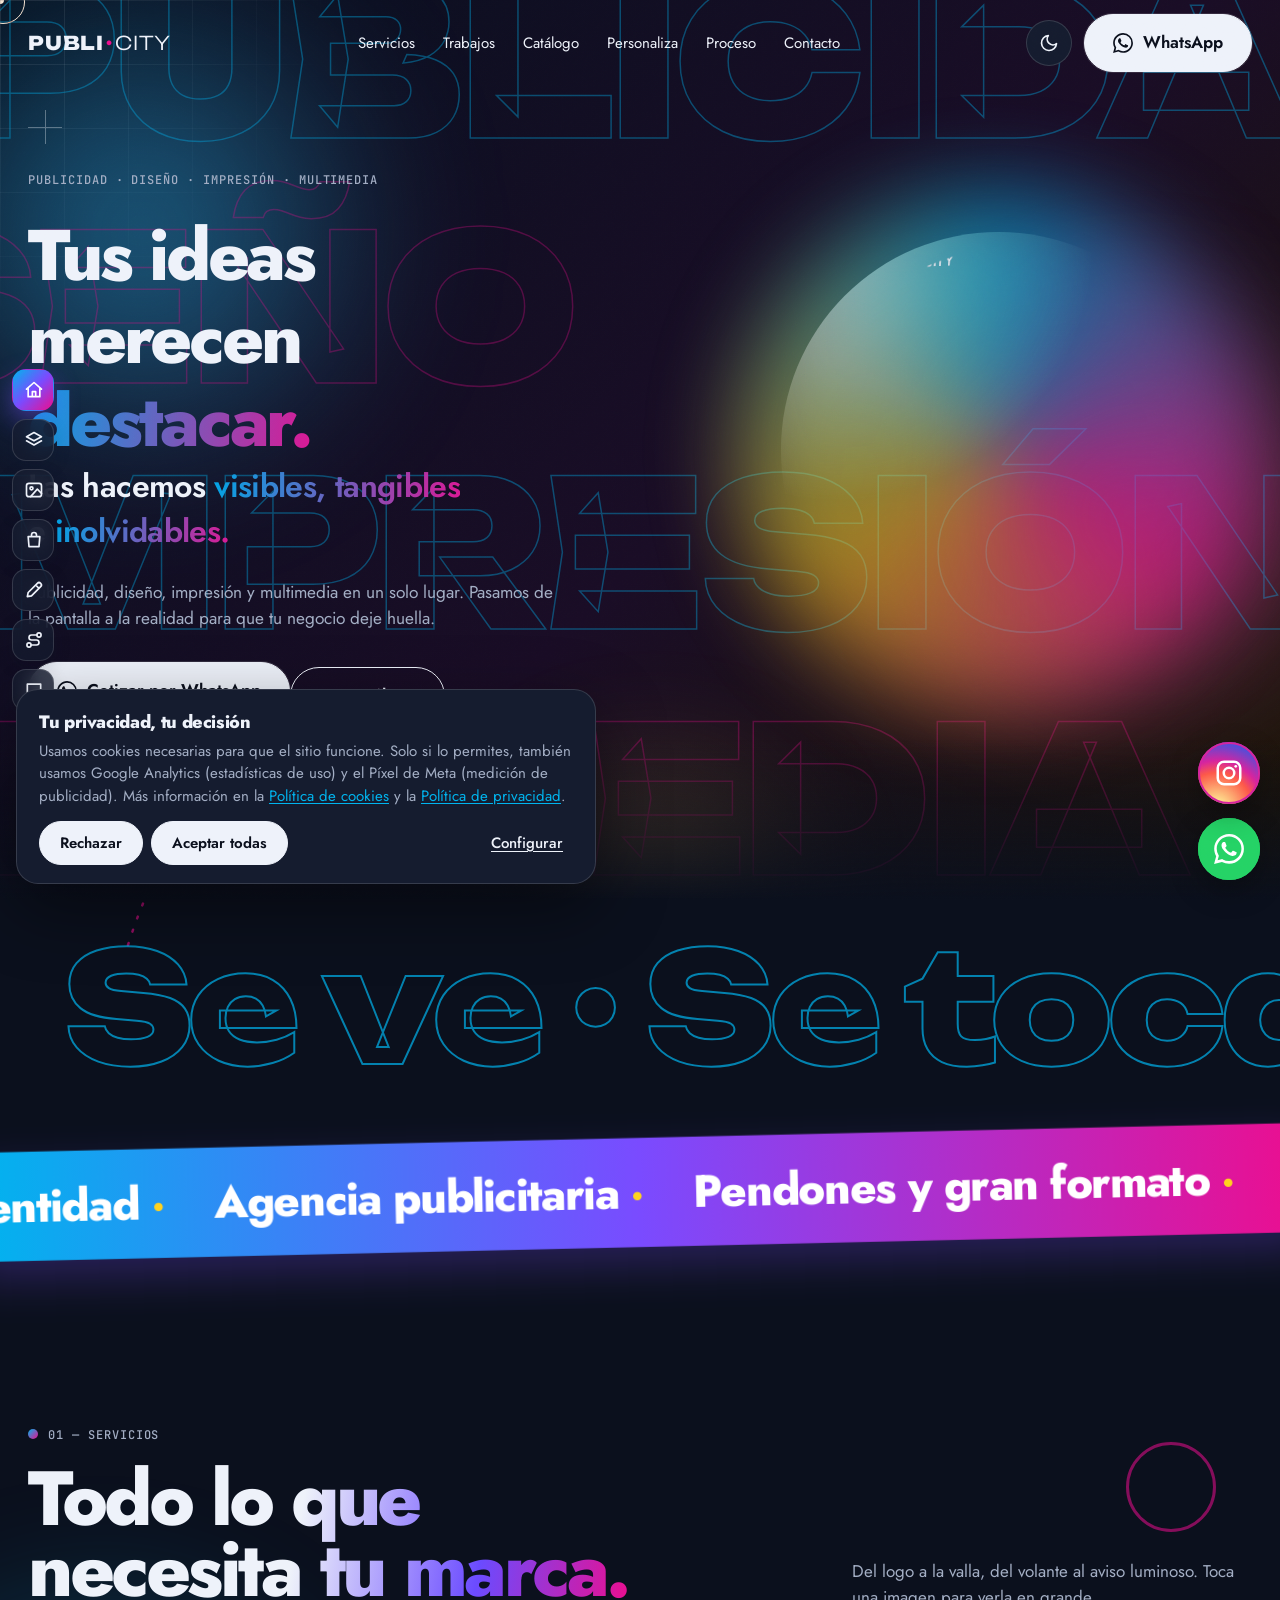
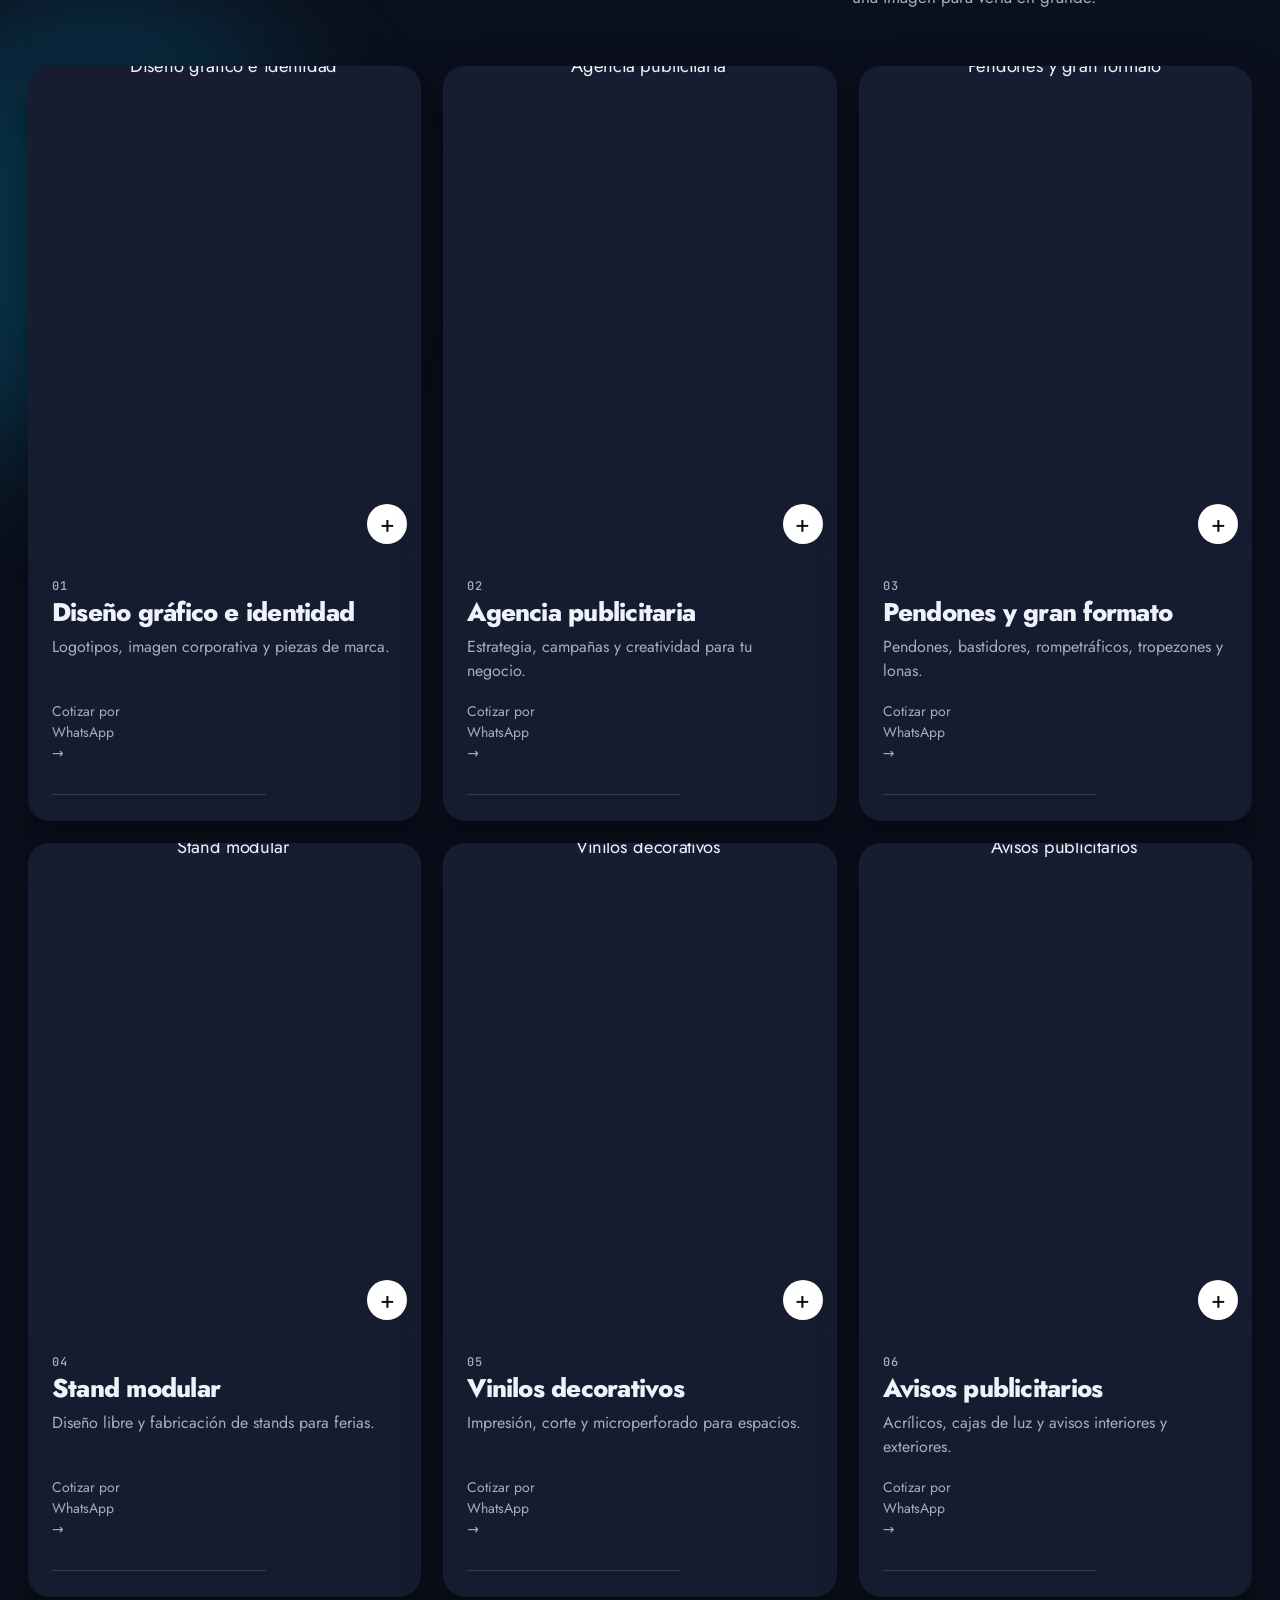
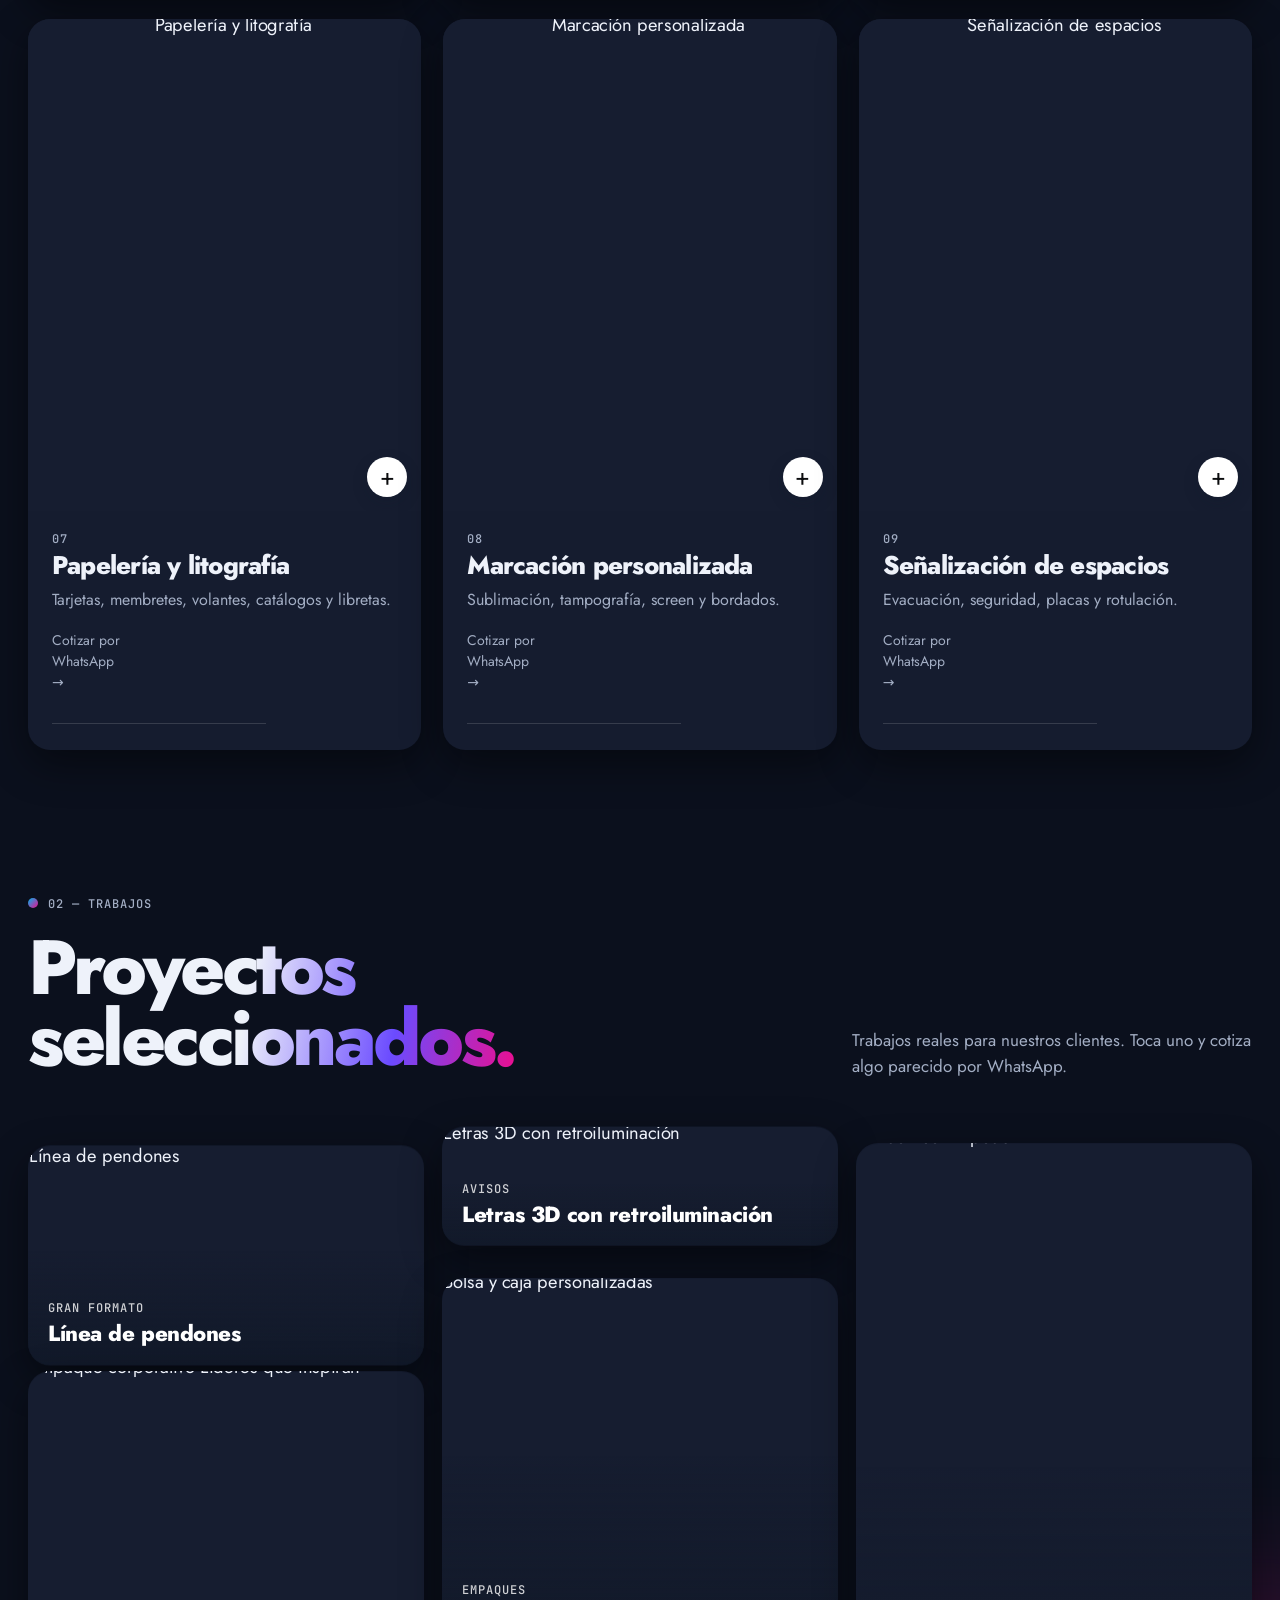
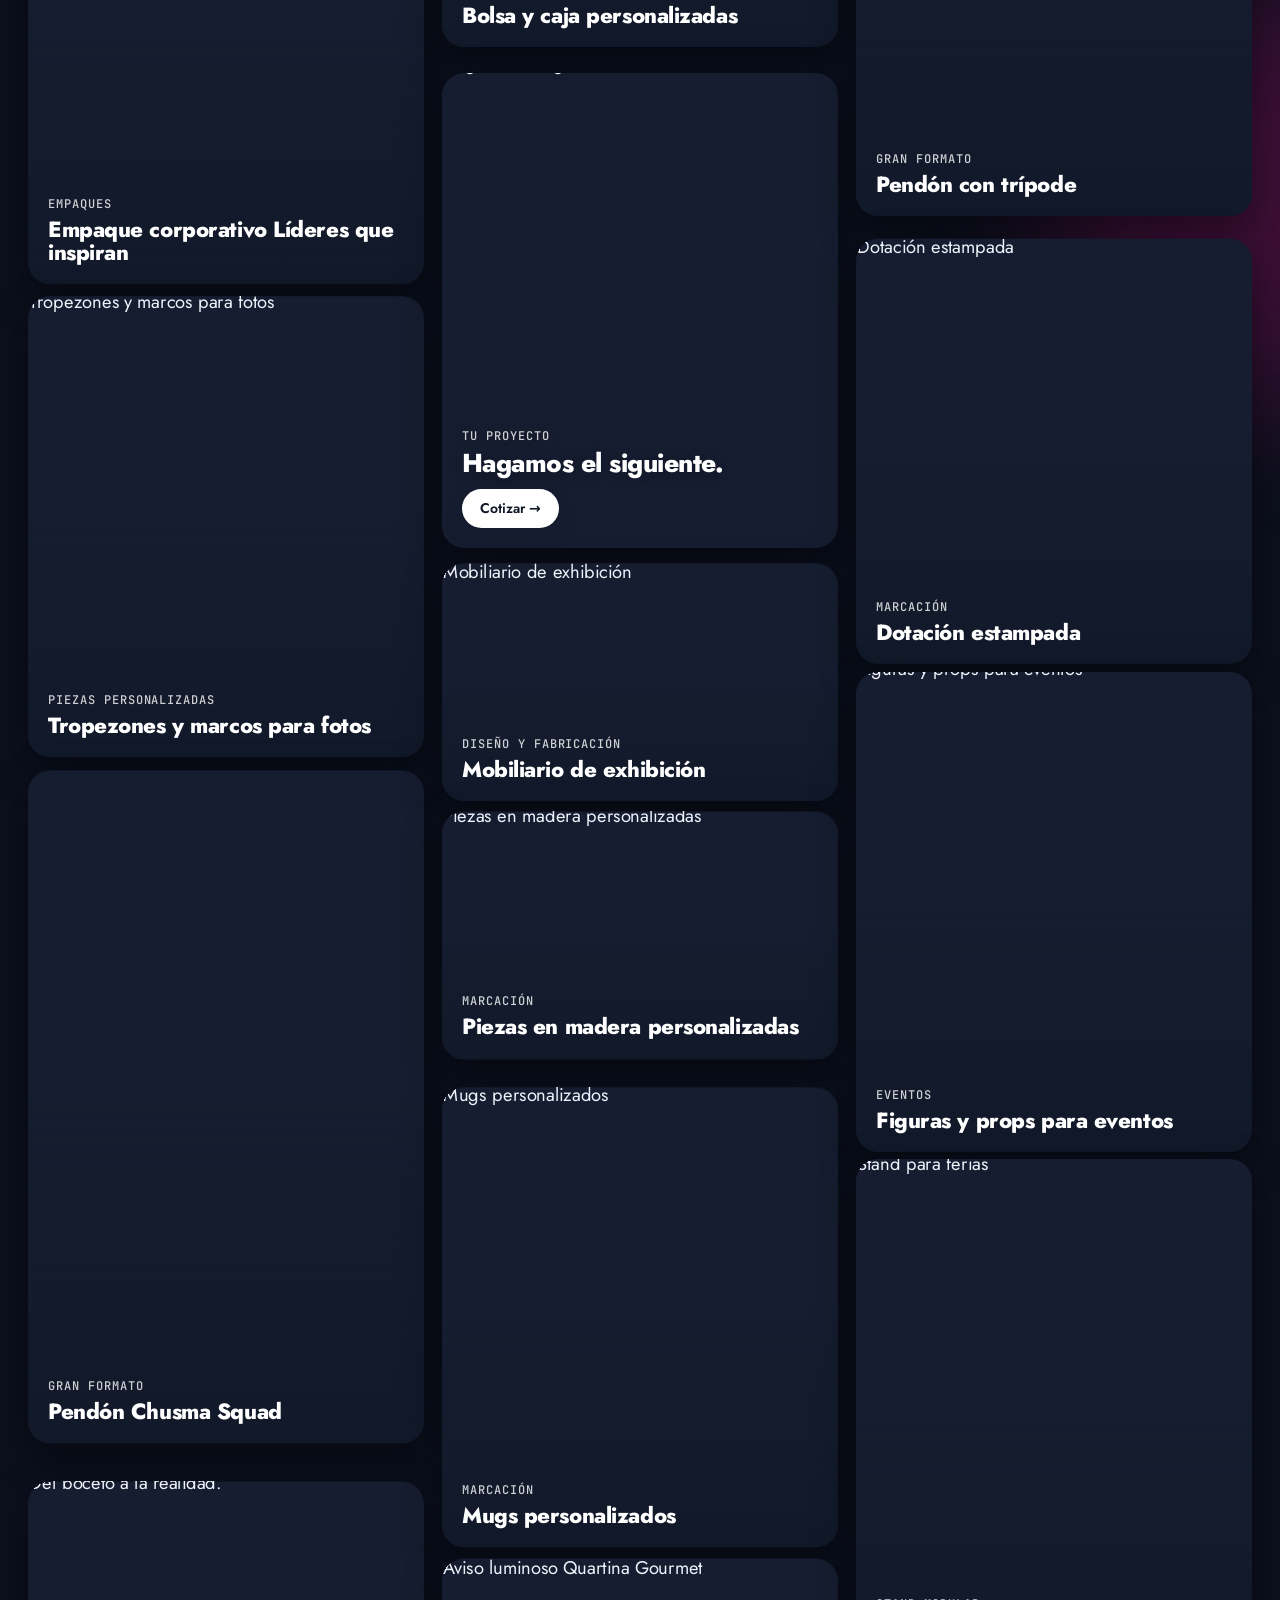
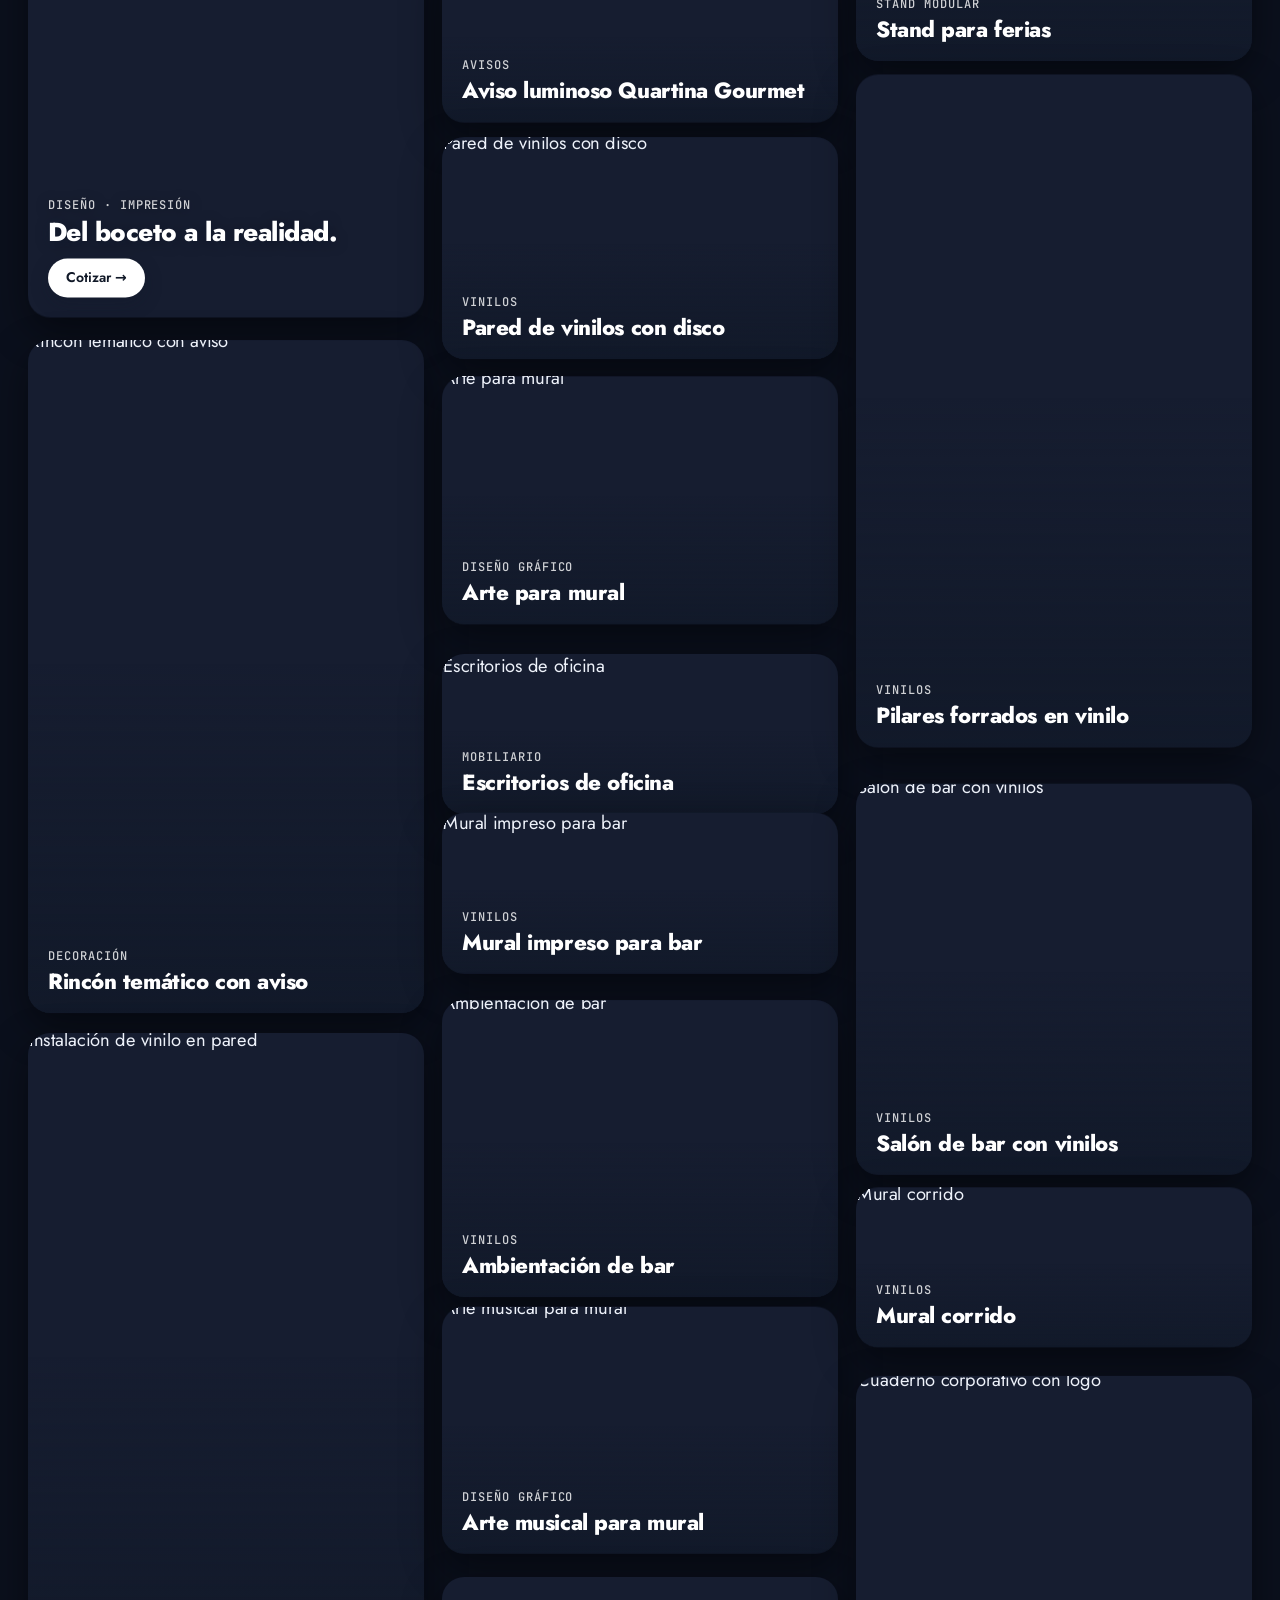
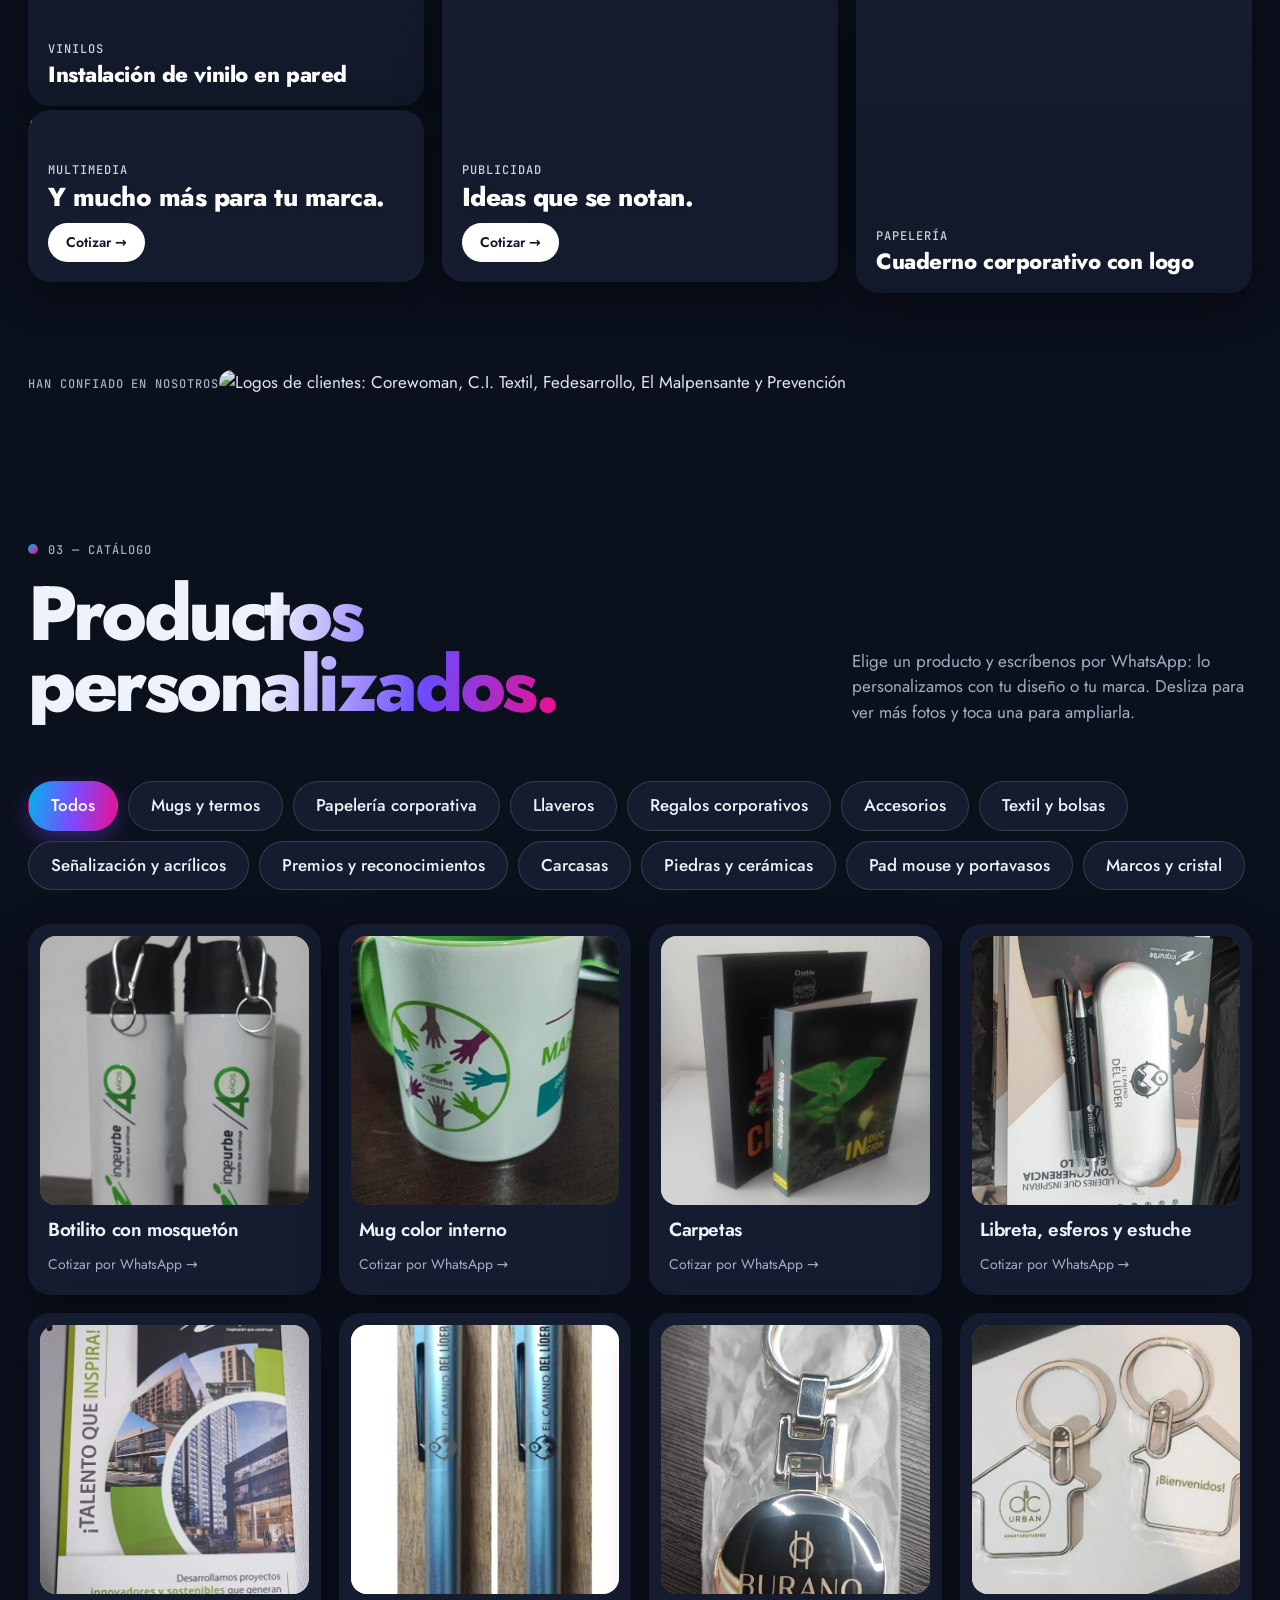
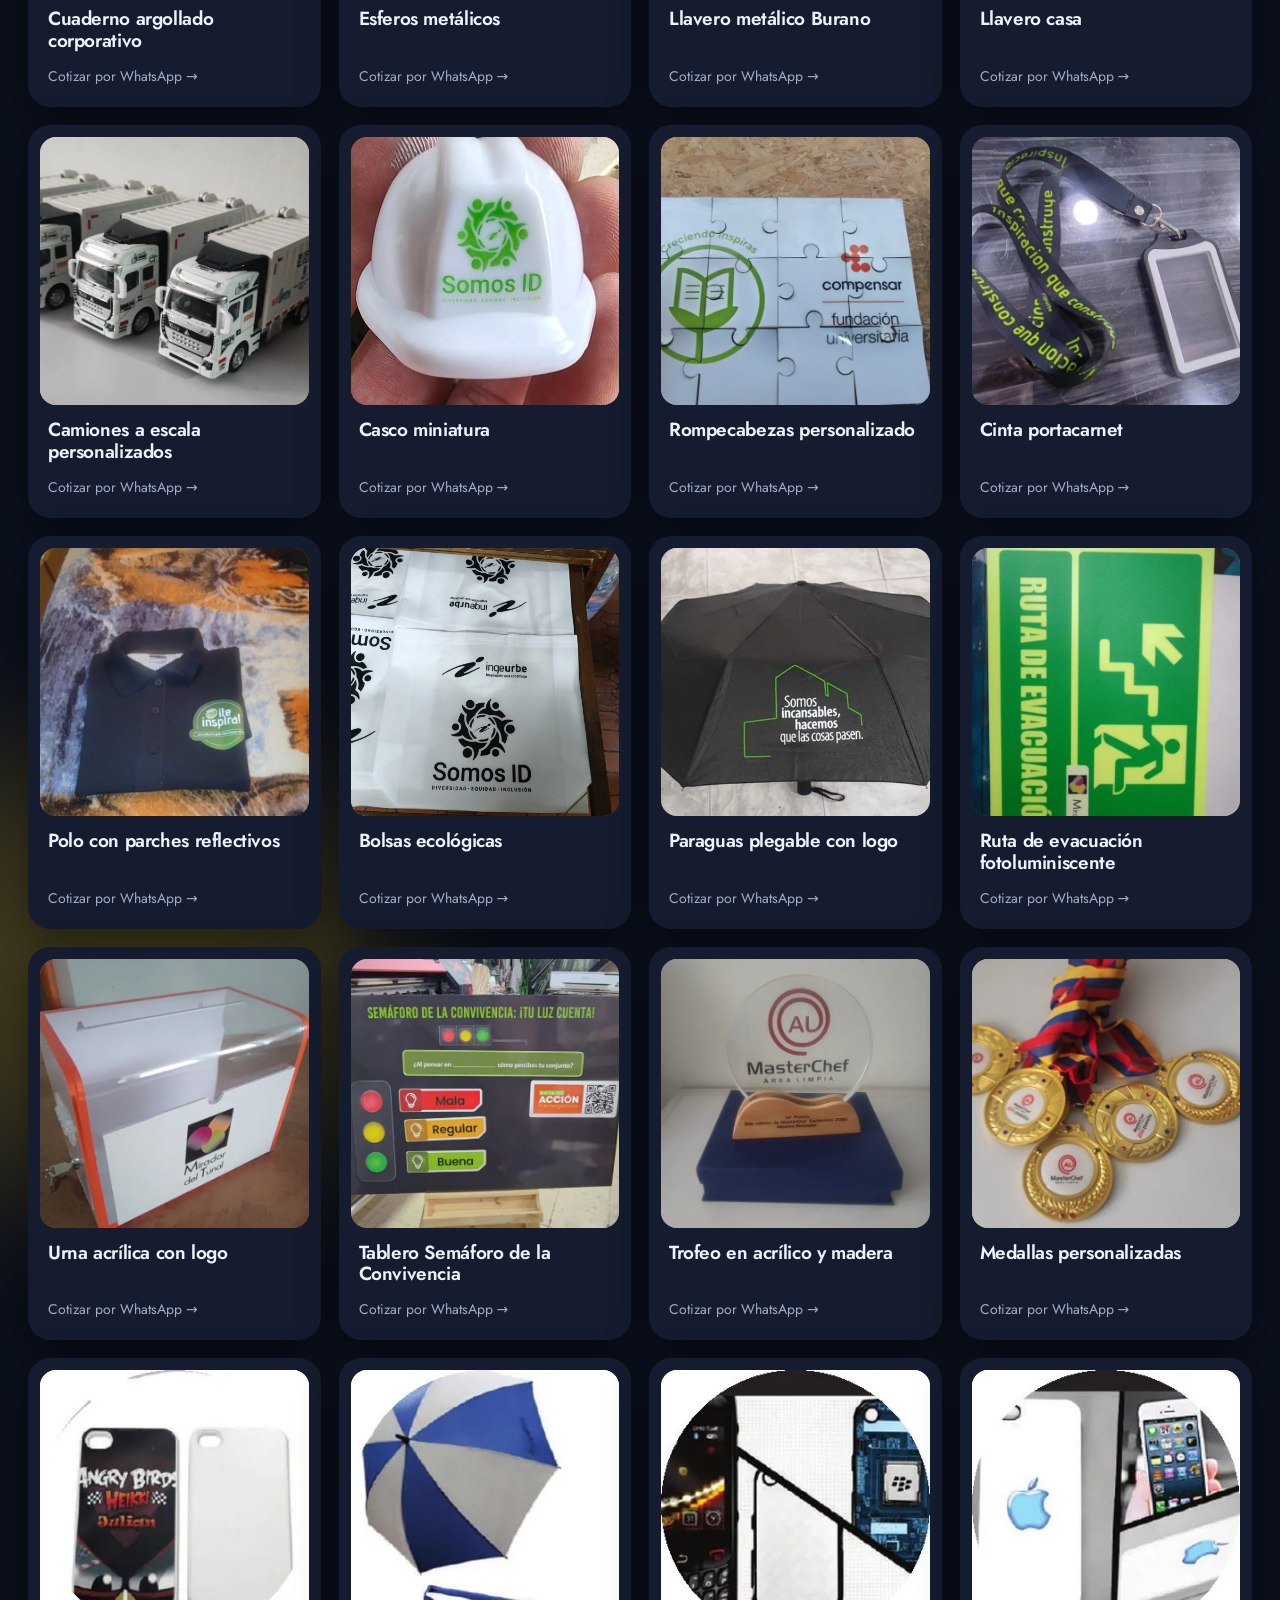
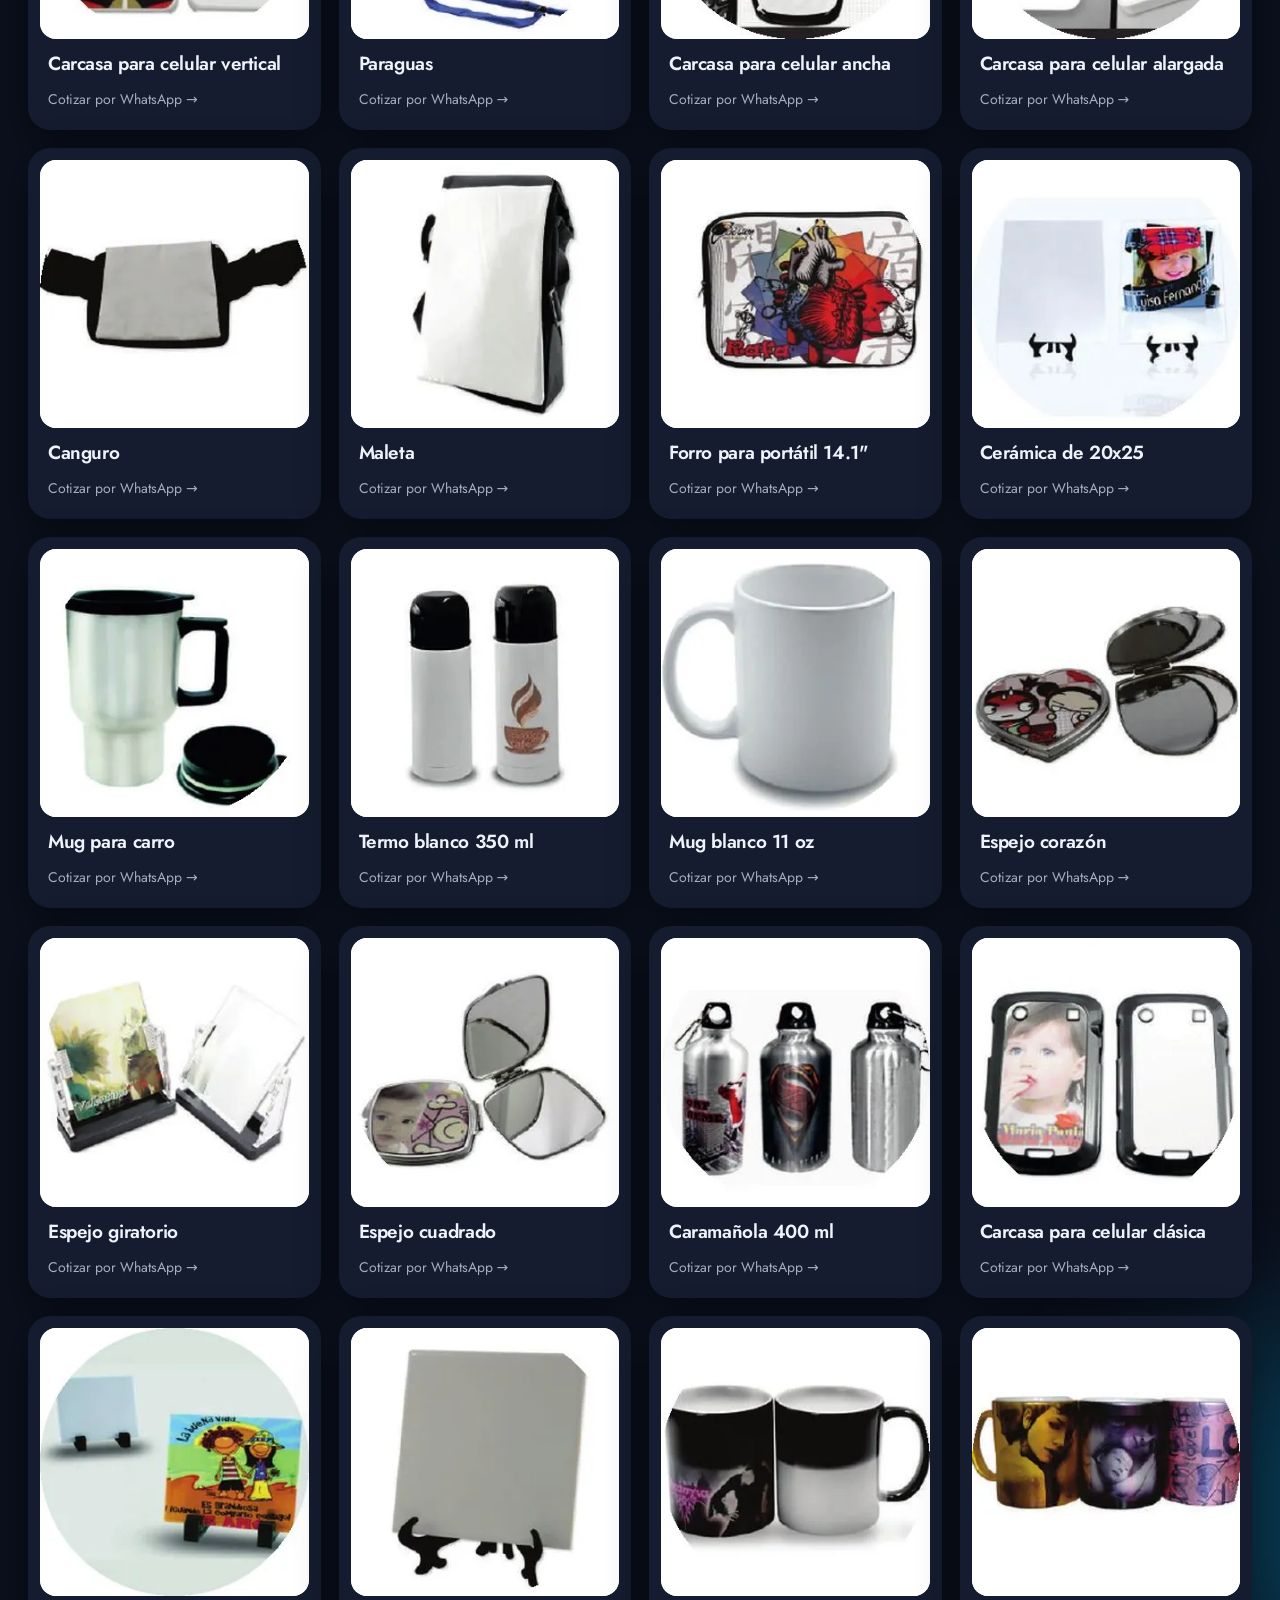
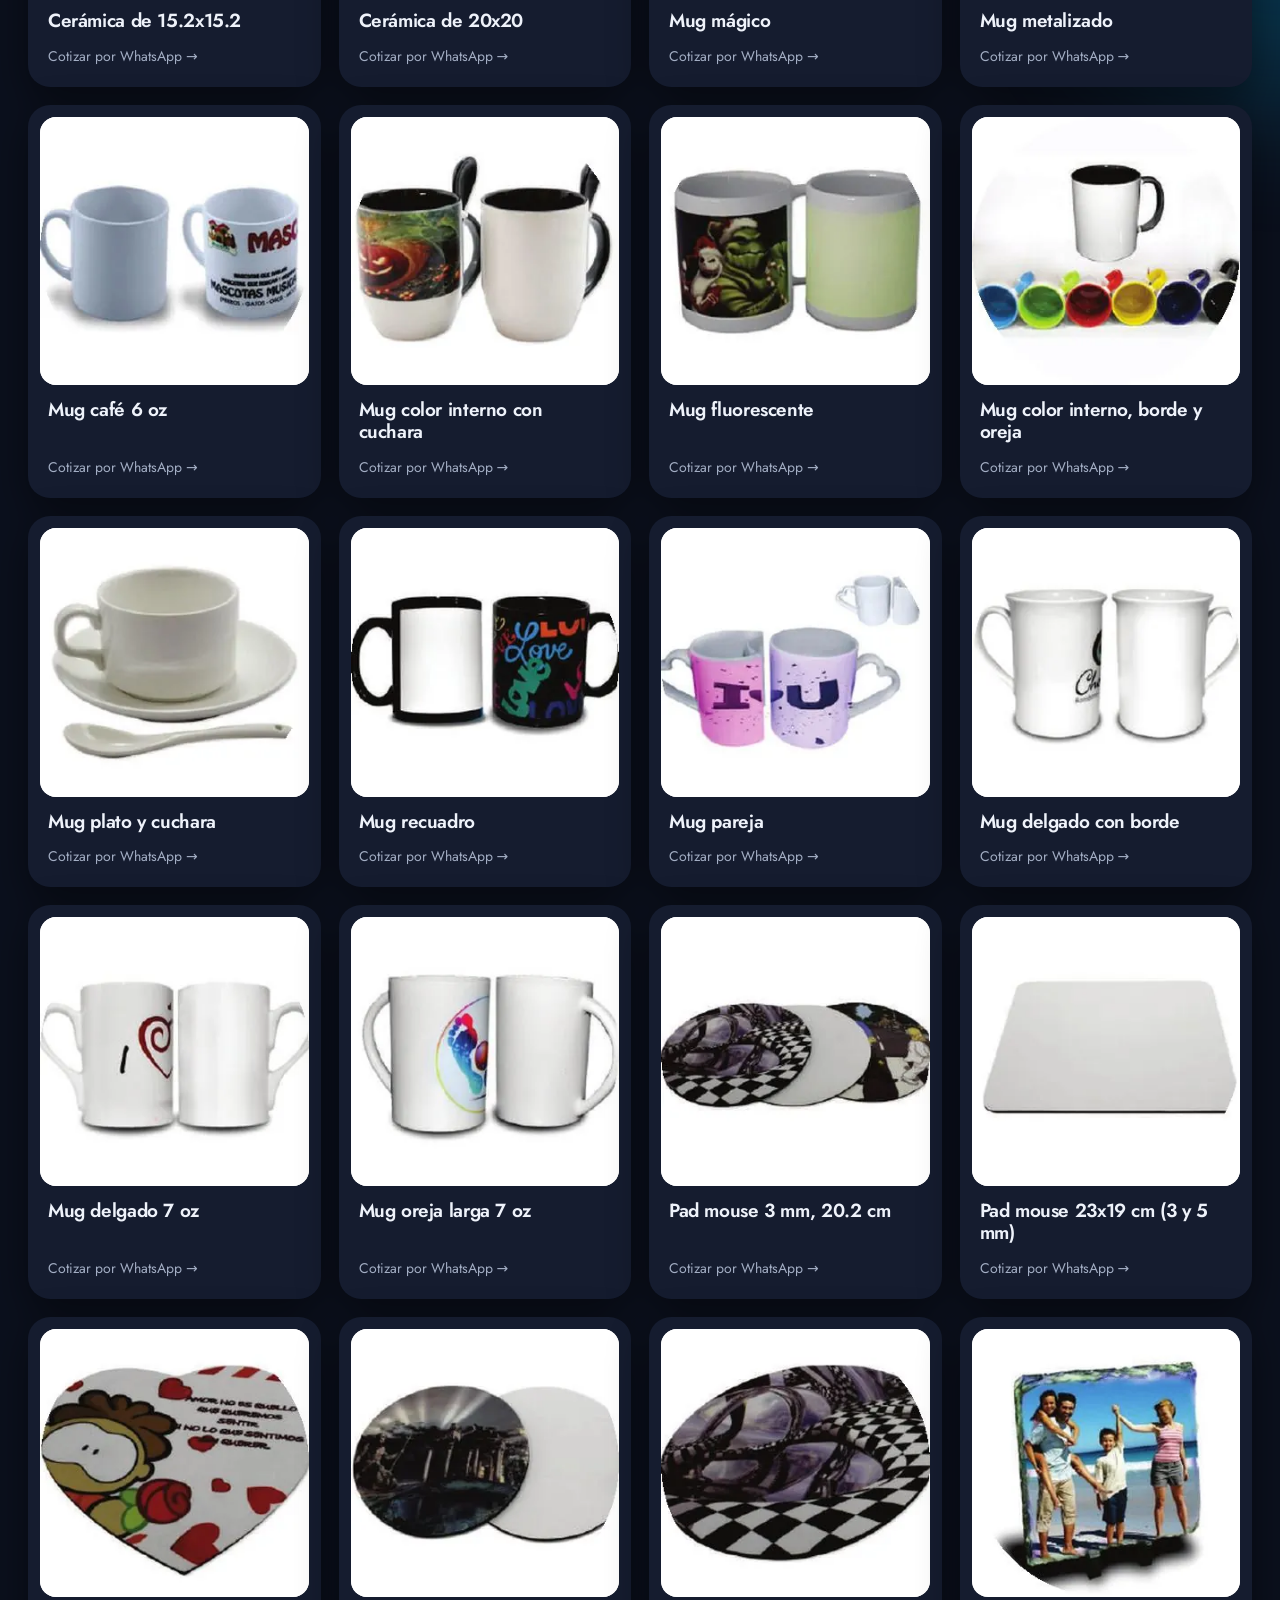
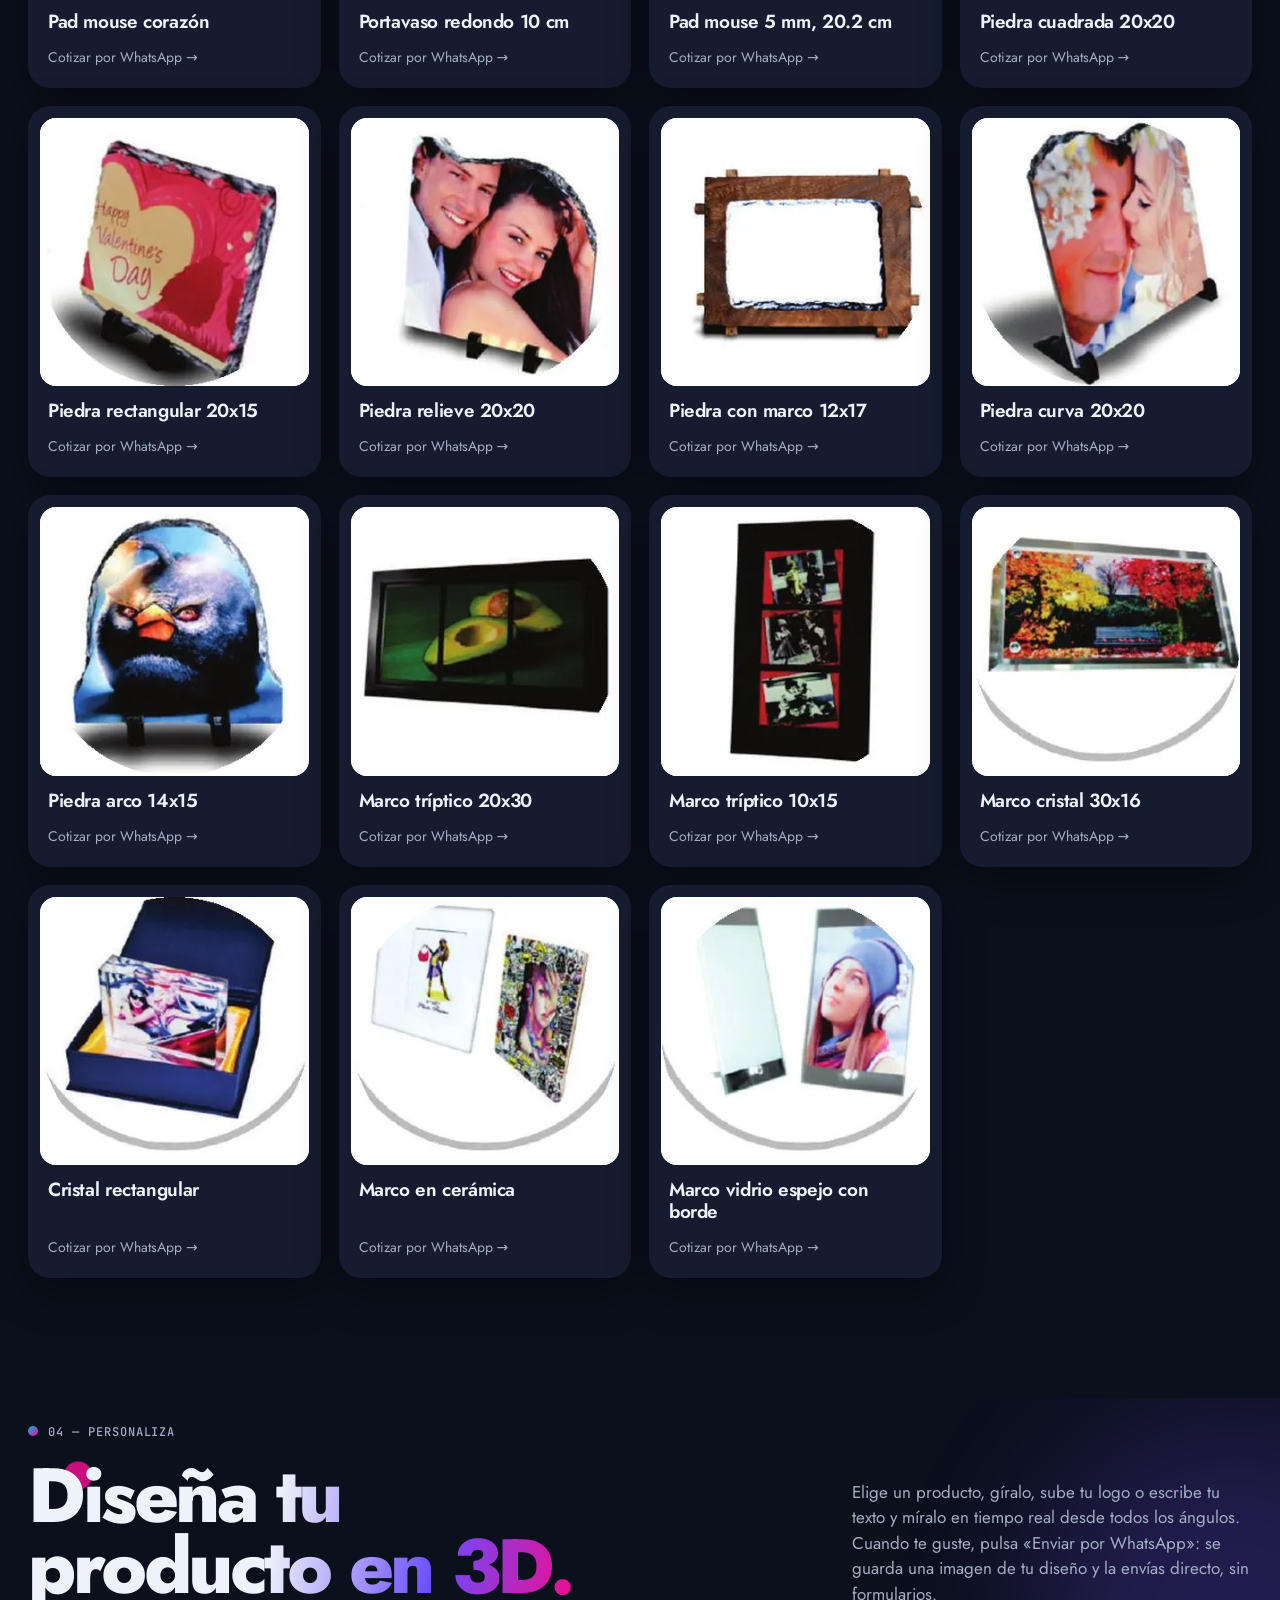
==== commit 65a4da1e: "Add files via upload" ====
--- a/index.html
+++ b/index.html
@@ -15,10 +15,12 @@
 <link rel="stylesheet" href="css/style.css">
 <link rel="stylesheet" href="css/v4.css">
 <link rel="stylesheet" href="css/studio.css">
+<link rel="stylesheet" href="css/visitas.css">
 </head>
 <body>
 <div class="tone" aria-hidden="true"></div><div class="vbg" id="vbg" aria-hidden="true"></div>
 <a class="wa" href="https://wa.me/573185023227?text=Hola%20PUBLICITY%2C%20quiero%20cotizar%20un%20proyecto." target="_blank" rel="noopener" aria-label="Escríbenos por WhatsApp"><svg viewBox="0 0 24 24" fill="currentColor" width="30" height="30"><path d="M17.472 14.382c-.297-.149-1.758-.867-2.03-.967-.273-.099-.471-.148-.67.15-.197.297-.767.966-.94 1.164-.173.199-.347.223-.644.075-.297-.15-1.255-.463-2.39-1.475-.883-.788-1.48-1.761-1.653-2.059-.173-.297-.018-.458.13-.606.134-.133.298-.347.446-.52.149-.174.198-.298.298-.497.099-.198.05-.371-.025-.52-.075-.149-.669-1.612-.916-2.307-.242-.579-.487-.5-.669-.51-.173-.008-.371-.01-.57-.01-.198 0-.52.074-.792.372-.272.297-1.04 1.016-1.04 2.479 0 1.462 1.065 2.875 1.213 3.074.149.198 2.096 3.2 5.077 4.487.709.306 1.262.489 1.694.625.712.227 1.36.195 1.871.118.571-.085 1.758-.719 2.006-1.413.248-.694.248-1.289.173-1.413-.074-.124-.272-.198-.57-.347m-5.421 7.403h-.004a9.87 9.87 0 01-5.031-1.378l-.361-.214-3.741.982.998-3.648-.235-.374a9.86 9.86 0 01-1.51-5.26c.001-5.45 4.436-9.884 9.888-9.884 2.64 0 5.122 1.03 6.988 2.898a9.825 9.825 0 012.893 6.994c-.003 5.45-4.437 9.884-9.885 9.884m8.413-18.297A11.815 11.815 0 0012.05 0C5.495 0 .16 5.335.157 11.892c0 2.096.547 4.142 1.588 5.945L.057 24l6.305-1.654a11.882 11.882 0 005.683 1.448h.005c6.554 0 11.89-5.335 11.893-11.893a11.821 11.821 0 00-3.48-8.413Z"/></svg></a>
+<a class="ig" href="https://www.instagram.com/publi.citypublicidad?utm_source=ig_web_button_share_sheet&amp;vrfl=ZDNlZDc0MzIxNw==" target="_blank" rel="noopener" aria-label="Síguenos en Instagram"><svg viewBox="0 0 24 24" width="30" height="30" fill="none" stroke="currentColor" stroke-width="2" stroke-linecap="round" stroke-linejoin="round" aria-hidden="true"><rect x="3" y="3" width="18" height="18" rx="5"/><circle cx="12" cy="12" r="4.2"/><circle cx="17.4" cy="6.6" r="1.1" fill="currentColor" stroke="none"/></svg></a>
 <div id="pb"></div><div class="cur"></div><div class="ring"><span></span></div>
 <header class="nav" id="nav"><div class="wrap">
 <a href="#inicio" class="logo"><b>publi</b><u>·</u><span>city</span></a>
@@ -107,6 +109,7 @@
 </div>
 </div></section>
 </main>
+<aside id="vz" class="vz" aria-label="Contador de visitas"><i class="vz-live" aria-hidden="true"></i><div class="vz-od"></div><span class="vz-t">Cada visita cuenta una <em>historia.</em></span><span class="vz-plus" aria-hidden="true"></span></aside>
 <footer><div class="wrap"><a href="#inicio" class="logo"><b>publi</b><u>·</u><span>city</span></a><span class="mono">© <span id="y"></span> PUBLICITY · Publicidad-Diseño</span><nav class="lgl" aria-label="Información legal"><a href="privacidad.html">Política de privacidad</a><a href="terminos.html">Términos y condiciones</a><a href="cookies.html">Política de cookies</a><a href="devoluciones.html">Devoluciones</a><button type="button" data-ck-open>Configurar cookies</button></nav></div></footer>
 
 <div class="lb" id="lb" role="dialog" aria-modal="true" aria-labelledby="lb-t" hidden>
@@ -124,6 +127,8 @@
 <script src="js/studio3d.js"></script>
 <script src="js/contacto-config.js"></script>
 <script src="js/fx.js"></script>
+<script src="js/visitas-config.js"></script>
+<script src="js/visitas.js"></script>
 <script src="js/legal-config.js"></script>
 <script src="js/consent.js"></script>
 </body>
--- a/css/v4.css
+++ b/css/v4.css
@@ -97,3 +97,10 @@
 .sl.pl:before,.mi.pl .bg{opacity:0}
 .sl:before,.mi .bg{transition:opacity .5s}
 @keyframes sk{to{background-position:-220% 0}}
+
+/* botón flotante de Instagram, encima del de WhatsApp */
+.ig{position:fixed;right:20px;bottom:calc(20px + 62px + 14px + env(safe-area-inset-bottom,0px));z-index:90;width:62px;height:62px;border-radius:50%;display:grid;place-items:center;color:#fff;background:radial-gradient(circle at 30% 107%,#fdf497 0,#fdf497 5%,#fd5949 45%,#d6249f 60%,#285aeb 90%);box-shadow:0 10px 30px rgba(0,0,0,.3);transition:transform .35s var(--ease),box-shadow .35s}
+.ig:hover{transform:scale(1.1) rotate(-6deg);box-shadow:0 12px 34px rgba(214,36,159,.5)}
+.ig:after{content:"";position:absolute;inset:0;border-radius:50%;border:2px solid #d6249f;animation:pu 2.4s ease-out 1.2s infinite;pointer-events:none}
+@media(max-width:900px){.ig{width:56px;height:56px;bottom:calc(20px + 56px + 12px + env(safe-area-inset-bottom,0px))}}
+@media(prefers-reduced-motion:reduce){.ig:after{animation:none}}
--- a/css/visitas.css
+++ b/css/visitas.css
@@ -0,0 +1,29 @@
+/* ===== Contador de visitas · píldora ===== */
+.vz{position:fixed;left:16px;bottom:46px;z-index:85;display:flex;align-items:center;gap:14px;padding:11px 22px 11px 14px;border-radius:99px;border:1px solid var(--line);background:color-mix(in srgb,var(--bg) 62%,transparent);backdrop-filter:blur(14px);-webkit-backdrop-filter:blur(14px);box-shadow:0 10px 30px -12px rgba(0,0,0,.55);color:var(--ink);overflow:visible;isolation:isolate;opacity:0;translate:-16px 0;transition:opacity .8s var(--ease),translate .8s var(--ease),box-shadow .4s,border-color .4s}
+.vz[hidden]{display:none}
+.vz.in{opacity:1;translate:0 0}
+.vz:hover{border-color:color-mix(in srgb,var(--m) 55%,var(--line));box-shadow:0 12px 34px -10px rgba(122,75,255,.55)}
+/* brillo que cruza al pasar el cursor (igual que los botones) */
+.vz:before{content:"";position:absolute;inset:0;border-radius:inherit;overflow:hidden;z-index:-1;background:linear-gradient(100deg,transparent 30%,rgba(255,255,255,.22) 50%,transparent 70%);background-size:250% 100%;background-position:130% 0;transition:background-position .8s var(--ease)}
+.vz:hover:before{background-position:-30% 0}
+.vz-live{position:relative;flex:none;width:11px;height:11px;border-radius:50%;background:#19d27c;box-shadow:0 0 0 0 rgba(25,210,124,.6);animation:vzp 2s infinite}
+.vz.off .vz-live{background:#ffb020;animation:none;box-shadow:none}
+@keyframes vzp{70%{box-shadow:0 0 0 8px rgba(25,210,124,0)}100%{box-shadow:0 0 0 0 rgba(25,210,124,0)}}
+/* odómetro pequeño */
+.vz-od{display:inline-flex;align-items:stretch;gap:3px;font:600 19px/1 "JetBrains Mono",monospace;flex:none}
+.vz-d{position:relative;display:block;width:.8em;height:1.6em;overflow:hidden;border-radius:5px;color:#f2f4f6;background:linear-gradient(180deg,#2a2e33 0%,#101214 50%,#0a0b0c 100%);box-shadow:inset 0 0 0 1px rgba(255,255,255,.14)}
+.vz-d:after{content:"";position:absolute;inset:0;z-index:2;pointer-events:none;background:linear-gradient(180deg,rgba(255,255,255,.18),transparent 40%,transparent 60%,rgba(0,0,0,.4))}
+.vz-s{display:block;transform:translateY(calc(var(--v,0) * -10%));transition:transform 1.8s cubic-bezier(.16,.9,.2,1) calc(var(--i,0) * 80ms)}
+.vz-s b{display:block;height:1.6em;line-height:1.6em;text-align:center;font-weight:600}
+.vz-d.z{color:rgba(242,244,246,.3)}
+.vz-d.flash{animation:vzf .9s}
+@keyframes vzf{30%{color:#fff;box-shadow:0 0 10px var(--c),0 0 18px var(--m),inset 0 0 0 1px #fff}}
+.vz-sep{display:block;align-self:flex-end;width:4px;height:4px;margin:0 1px 6px;border-radius:50%;background:linear-gradient(135deg,var(--c),var(--m))}
+.vz-t{font:500 16px/1.2 "Jost",system-ui,sans-serif;letter-spacing:.01em;max-width:13ch}
+.vz-t em{font-style:normal;font-weight:600;background:linear-gradient(100deg,var(--c),#7a4bff,var(--m));-webkit-background-clip:text;background-clip:text;color:transparent}
+/* aviso +N */
+.vz-plus{position:absolute;left:16px;bottom:calc(100% + 8px);font:600 14px/1 "JetBrains Mono",monospace;color:#fff;padding:7px 11px;border-radius:99px;background:linear-gradient(100deg,var(--c),#7a4bff,var(--m));box-shadow:0 8px 22px rgba(122,75,255,.4);opacity:0;translate:0 10px;pointer-events:none}
+.vz-plus.go{animation:vzu 2.6s var(--ease) forwards}
+@keyframes vzu{12%{opacity:1;translate:0 0}80%{opacity:1;translate:0 -4px}100%{opacity:0;translate:0 -18px}}
+@media(max-width:900px){.vz{left:12px;bottom:14px;max-width:calc(100vw - 96px);gap:11px;padding:9px 18px 9px 12px}.vz-od{font-size:16px}.vz-t{font-size:14px}}
+@media(prefers-reduced-motion:reduce){.vz,.vz.in{transition:none;translate:0 0;opacity:1}.vz-s{transition:none}.vz-live{animation:none}}
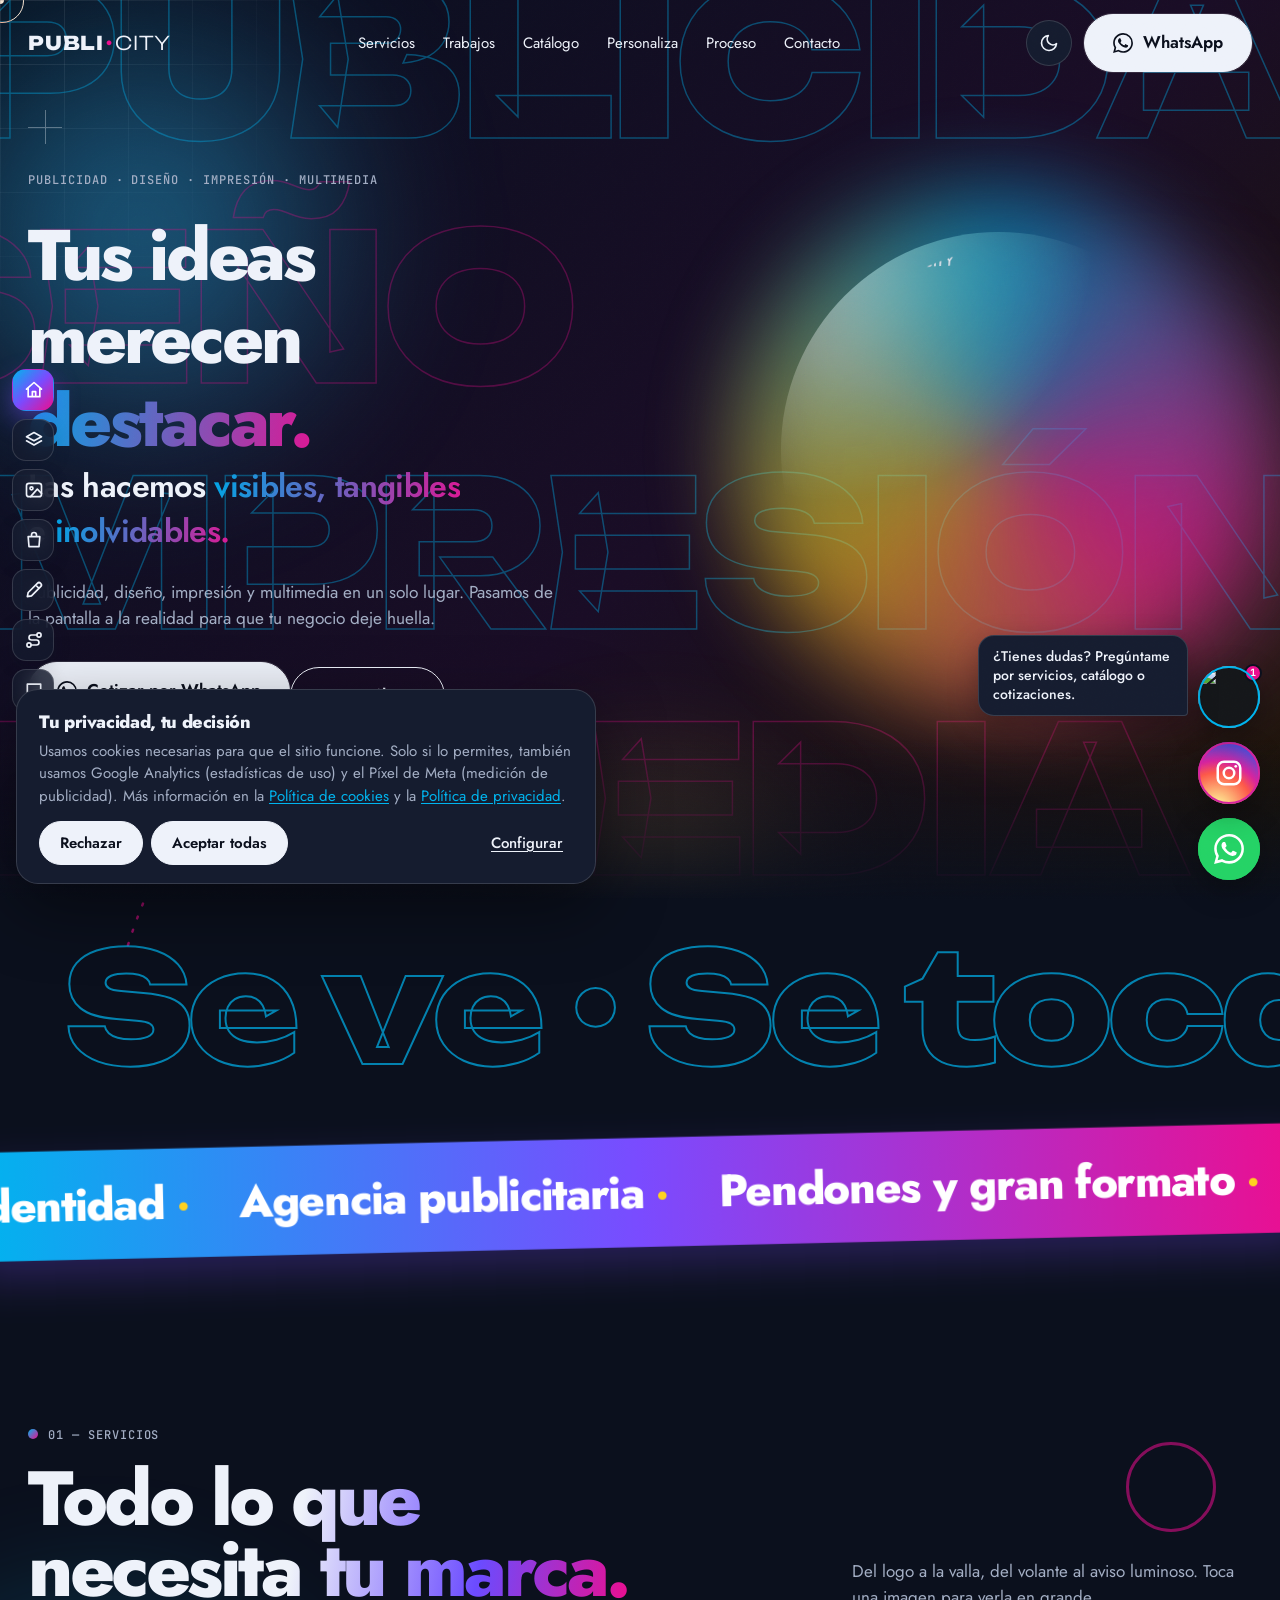
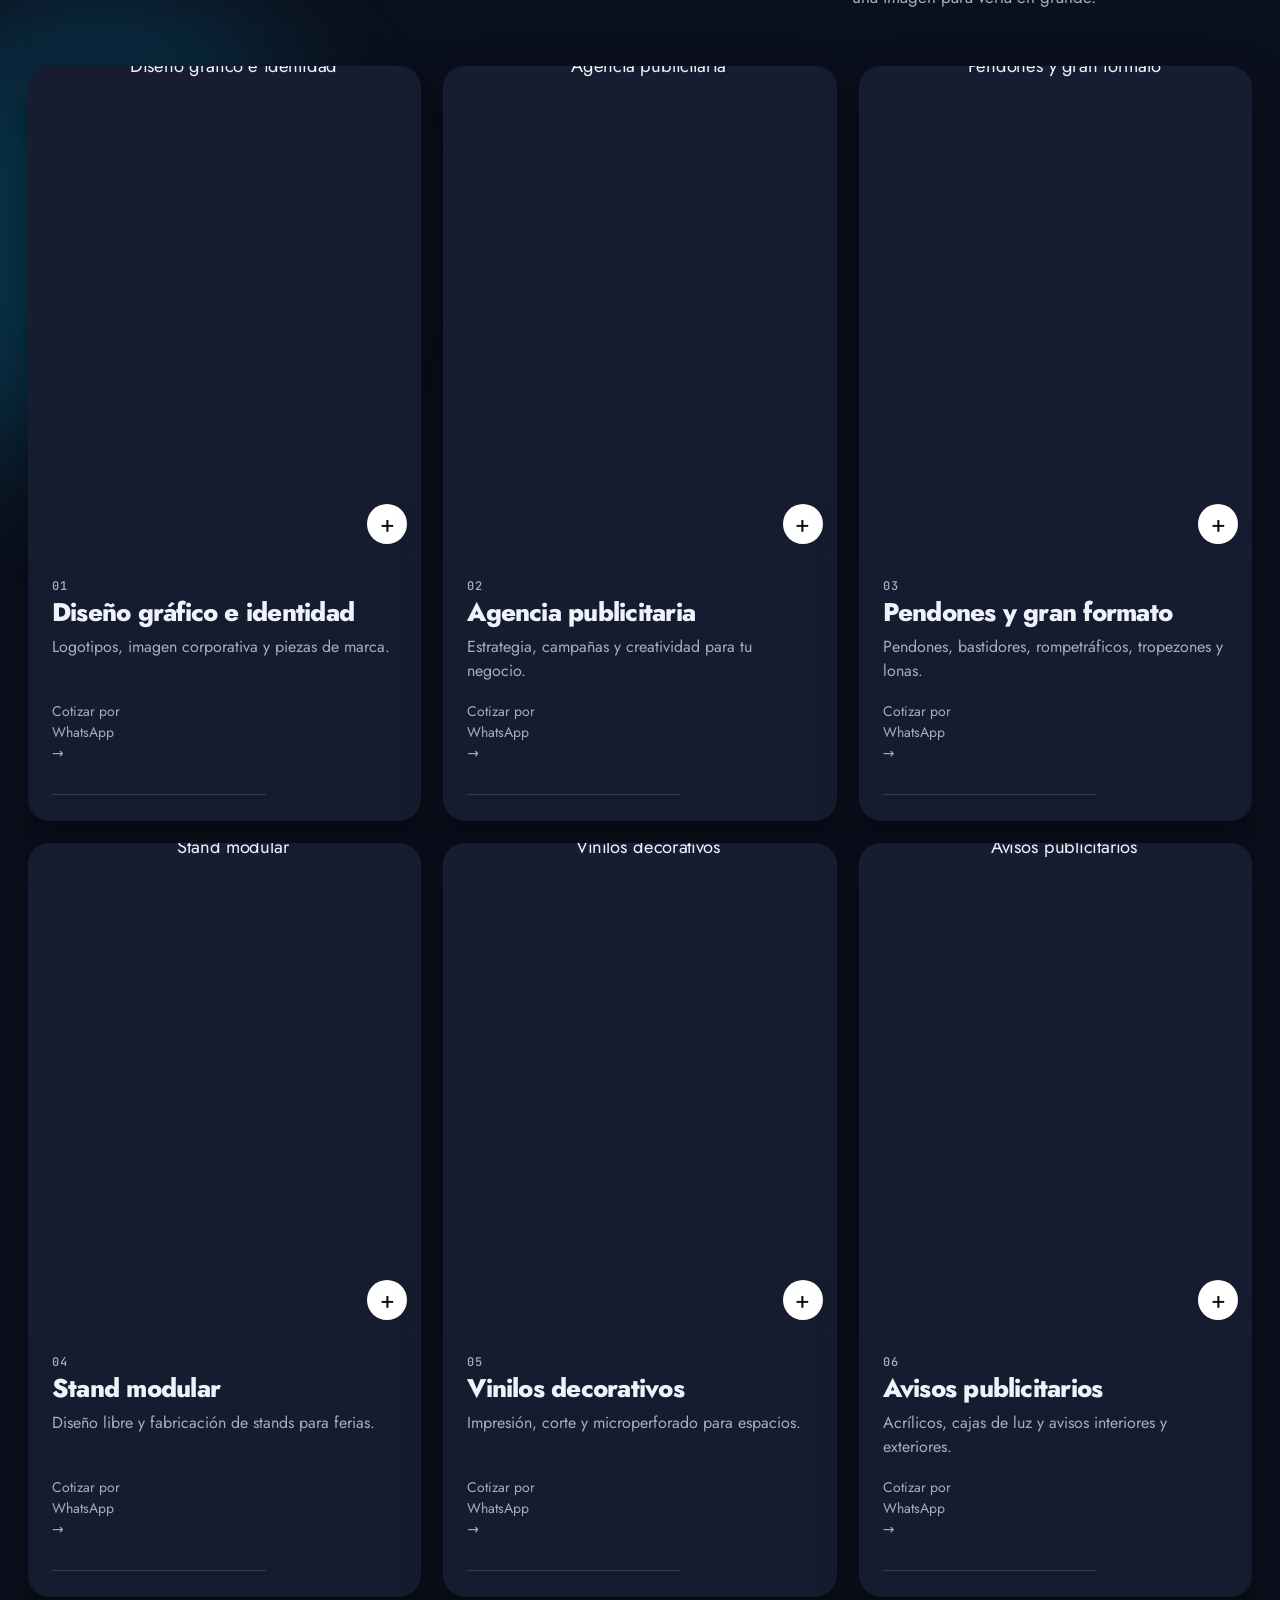
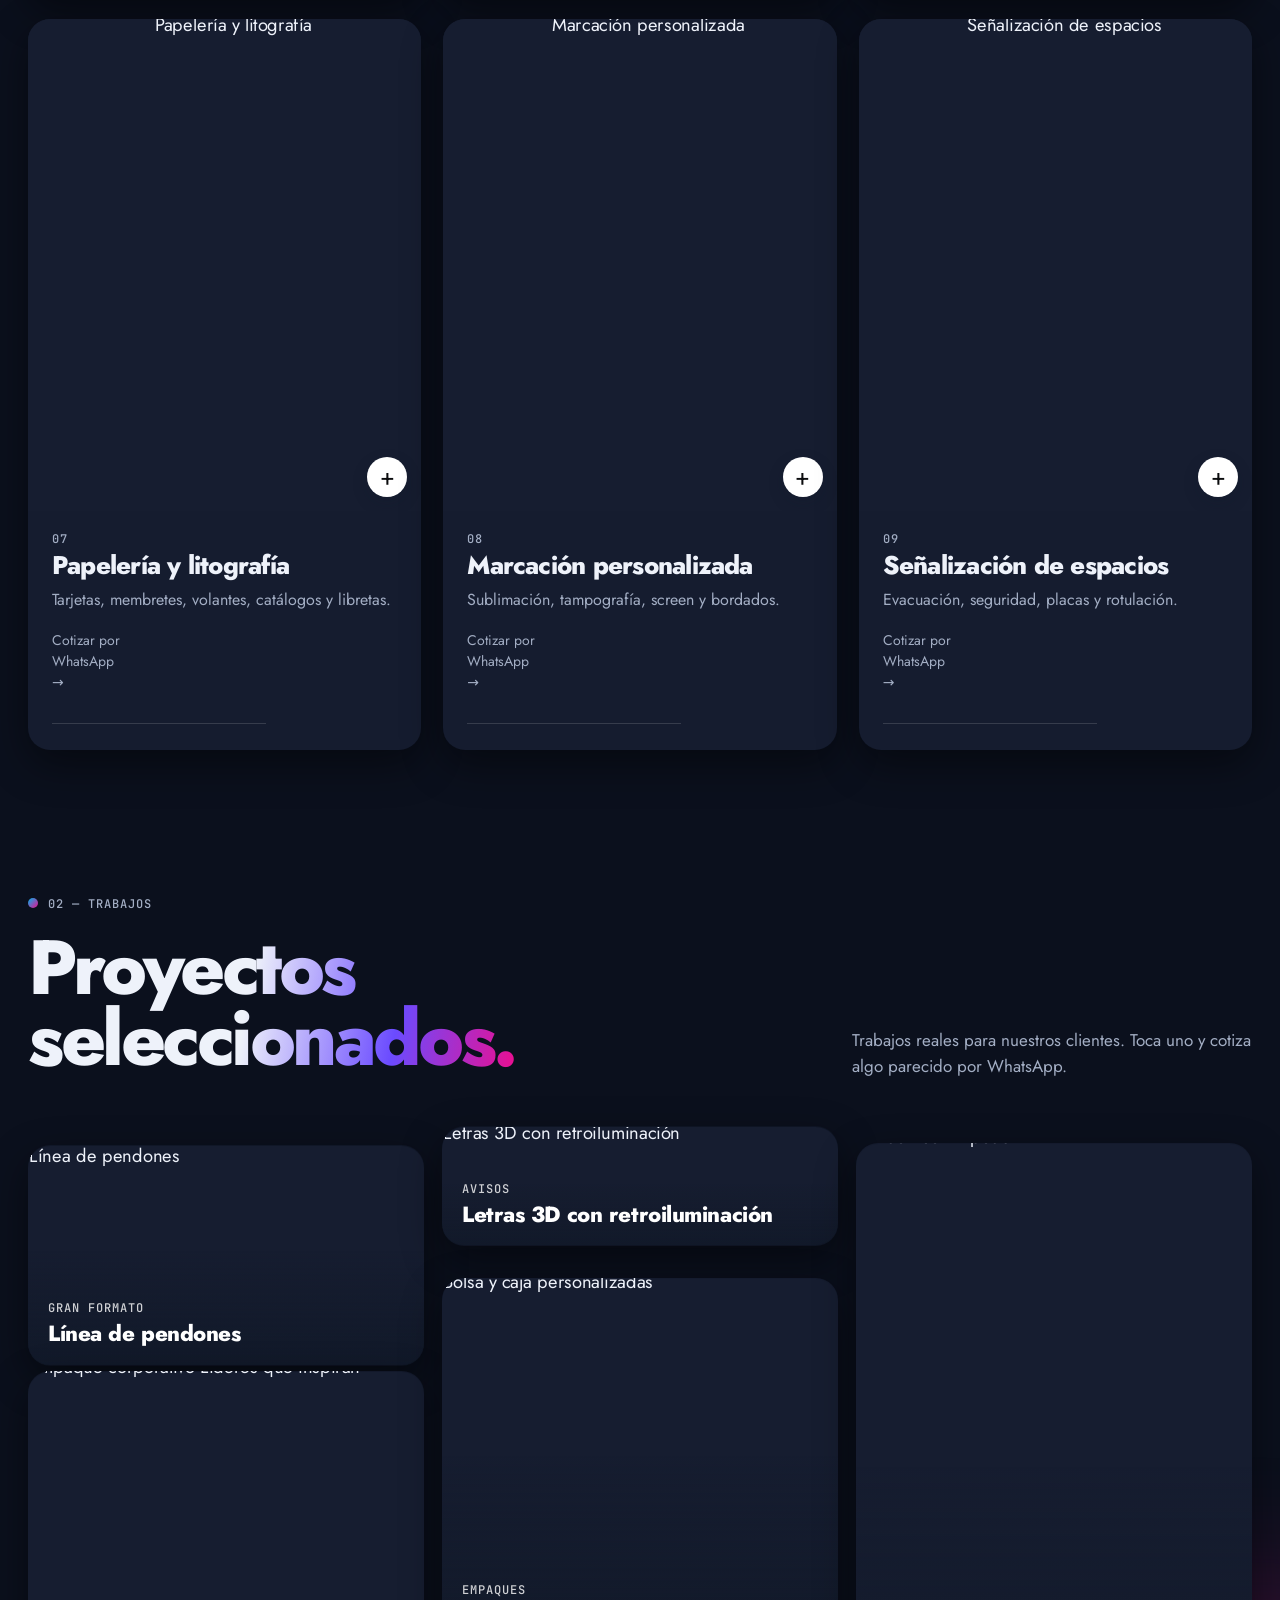
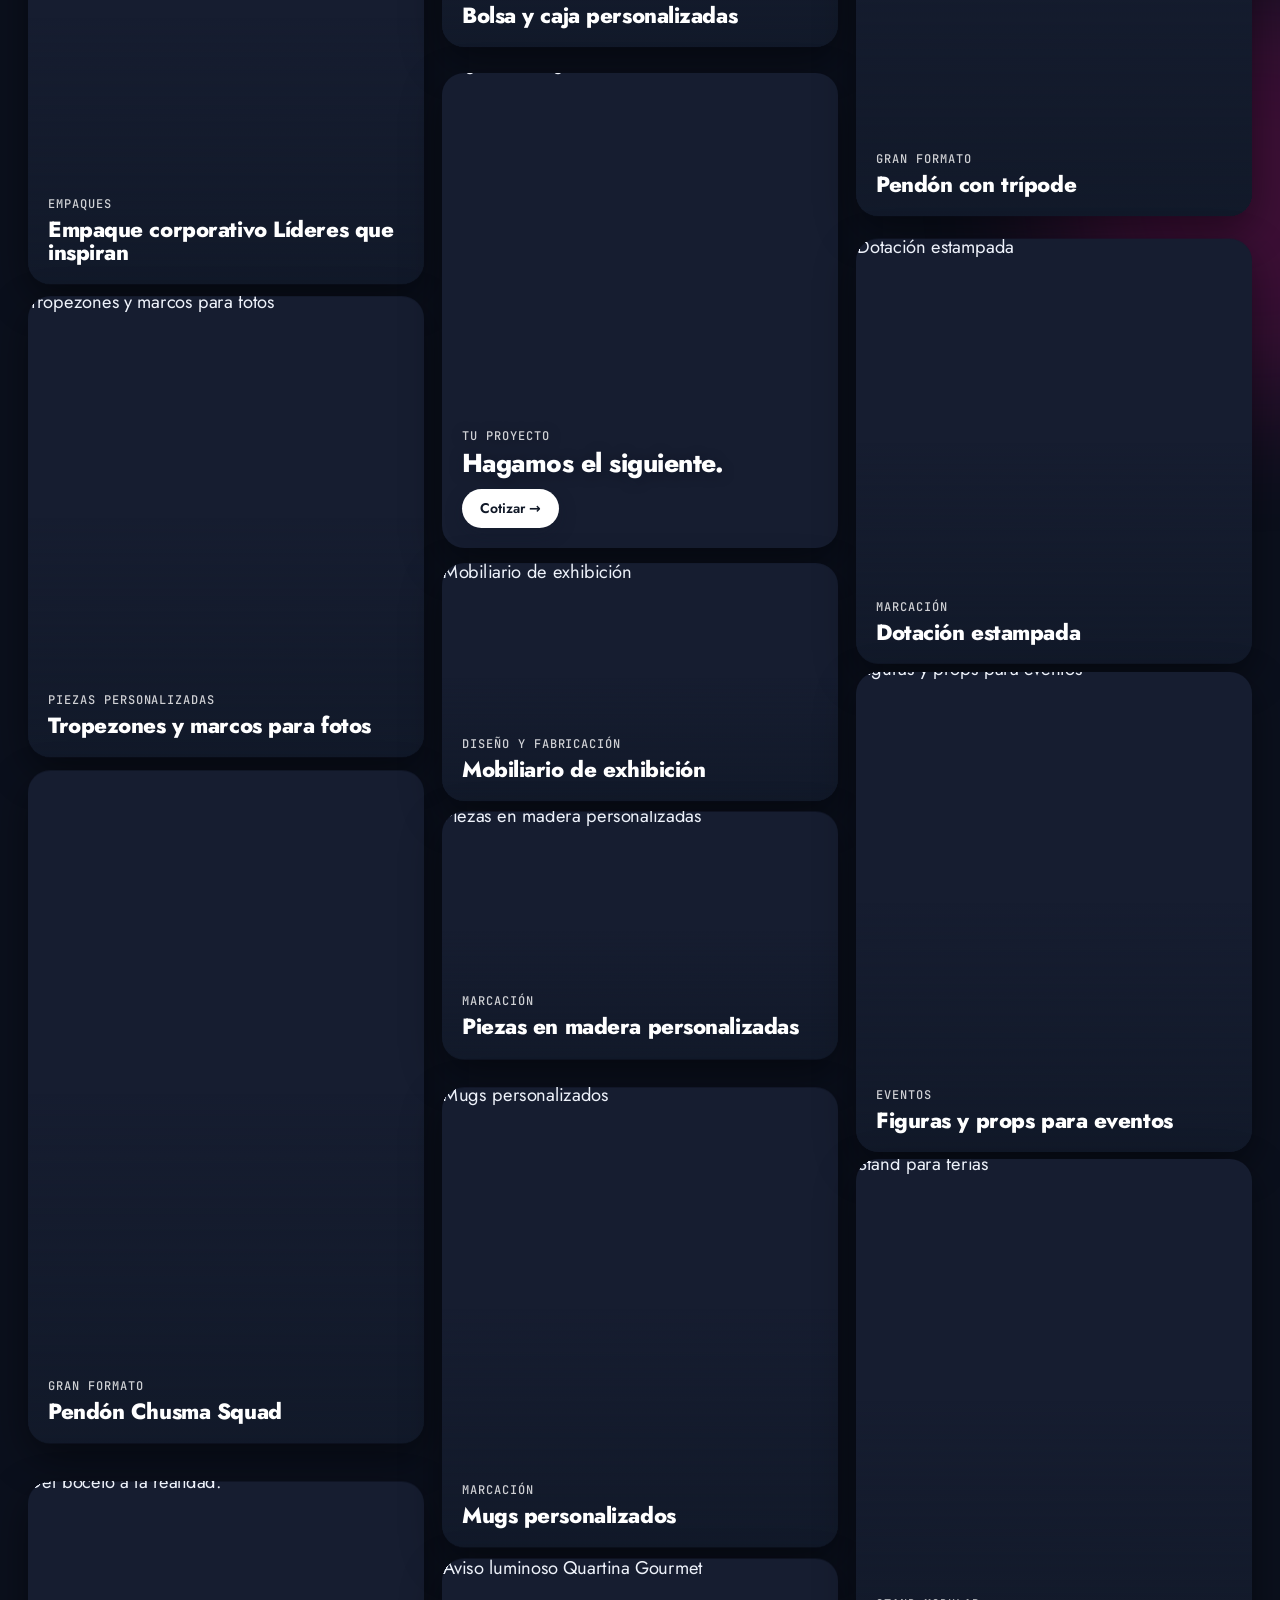
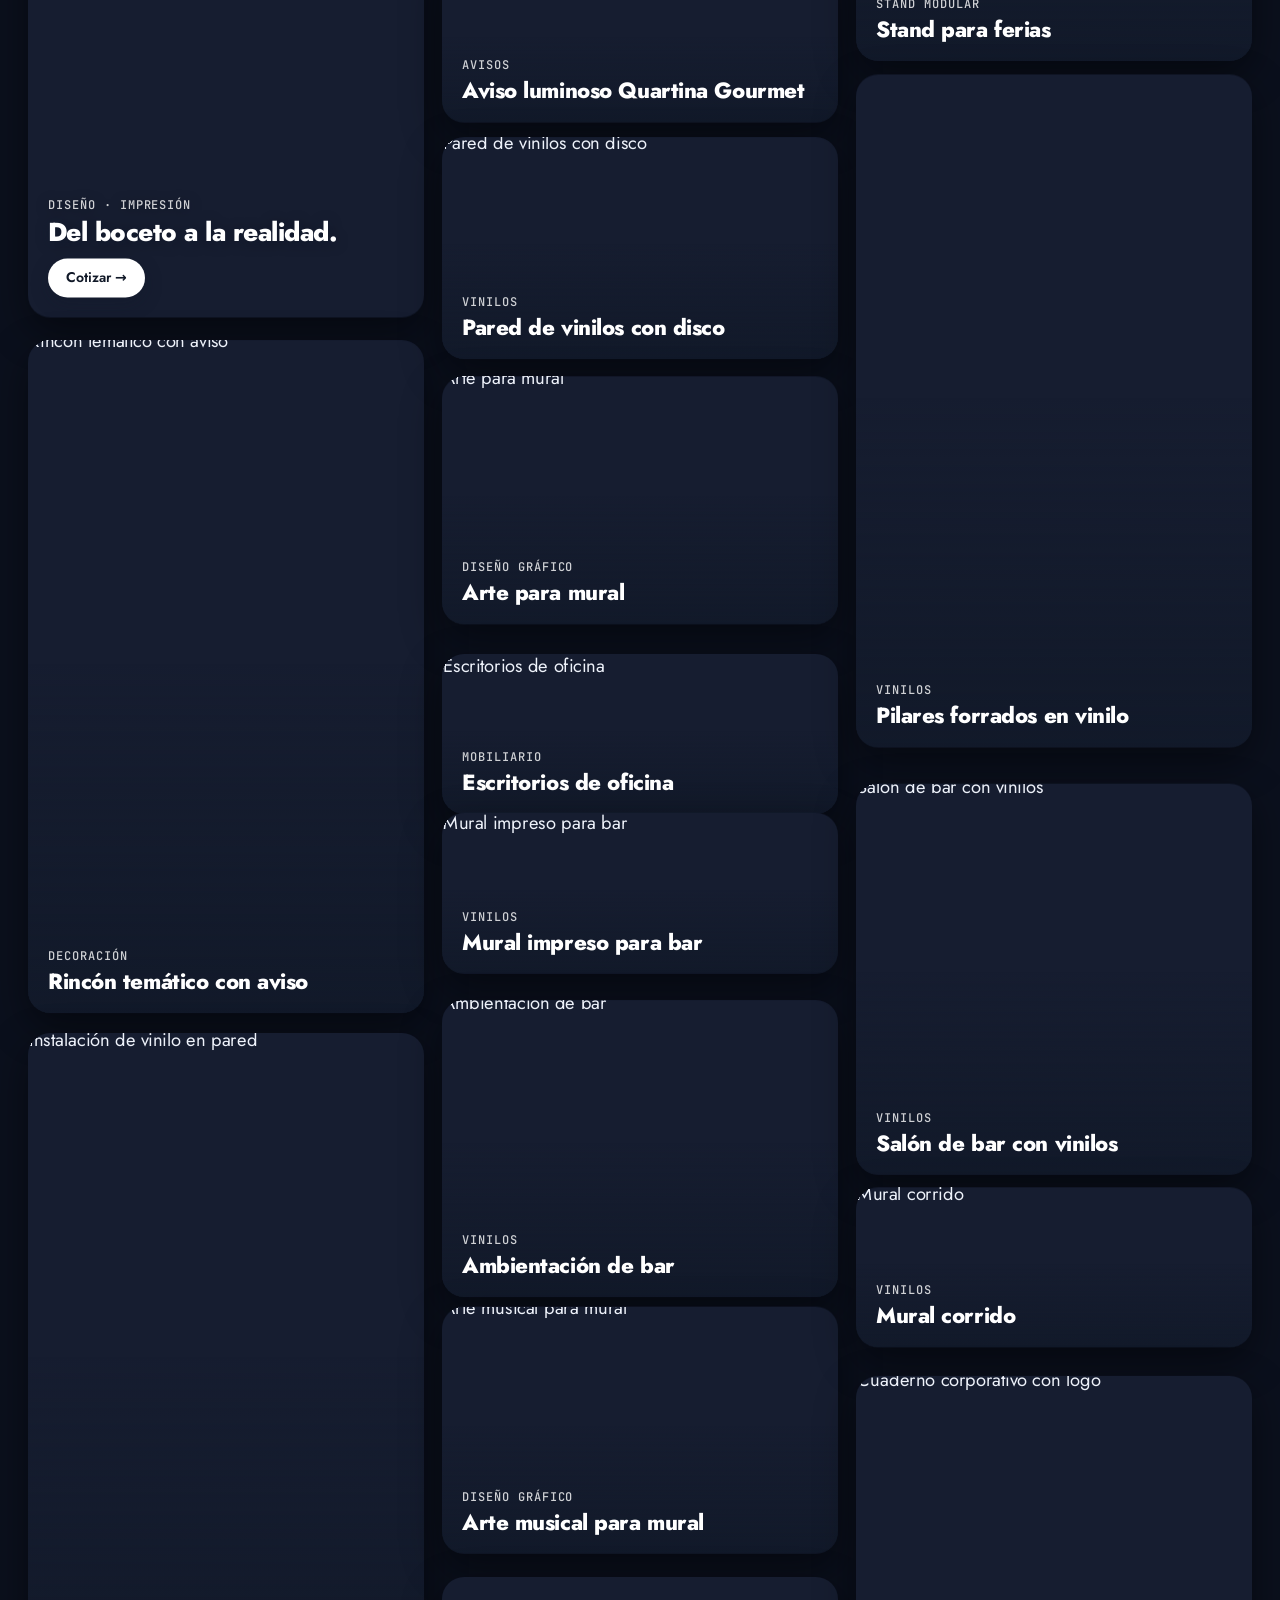
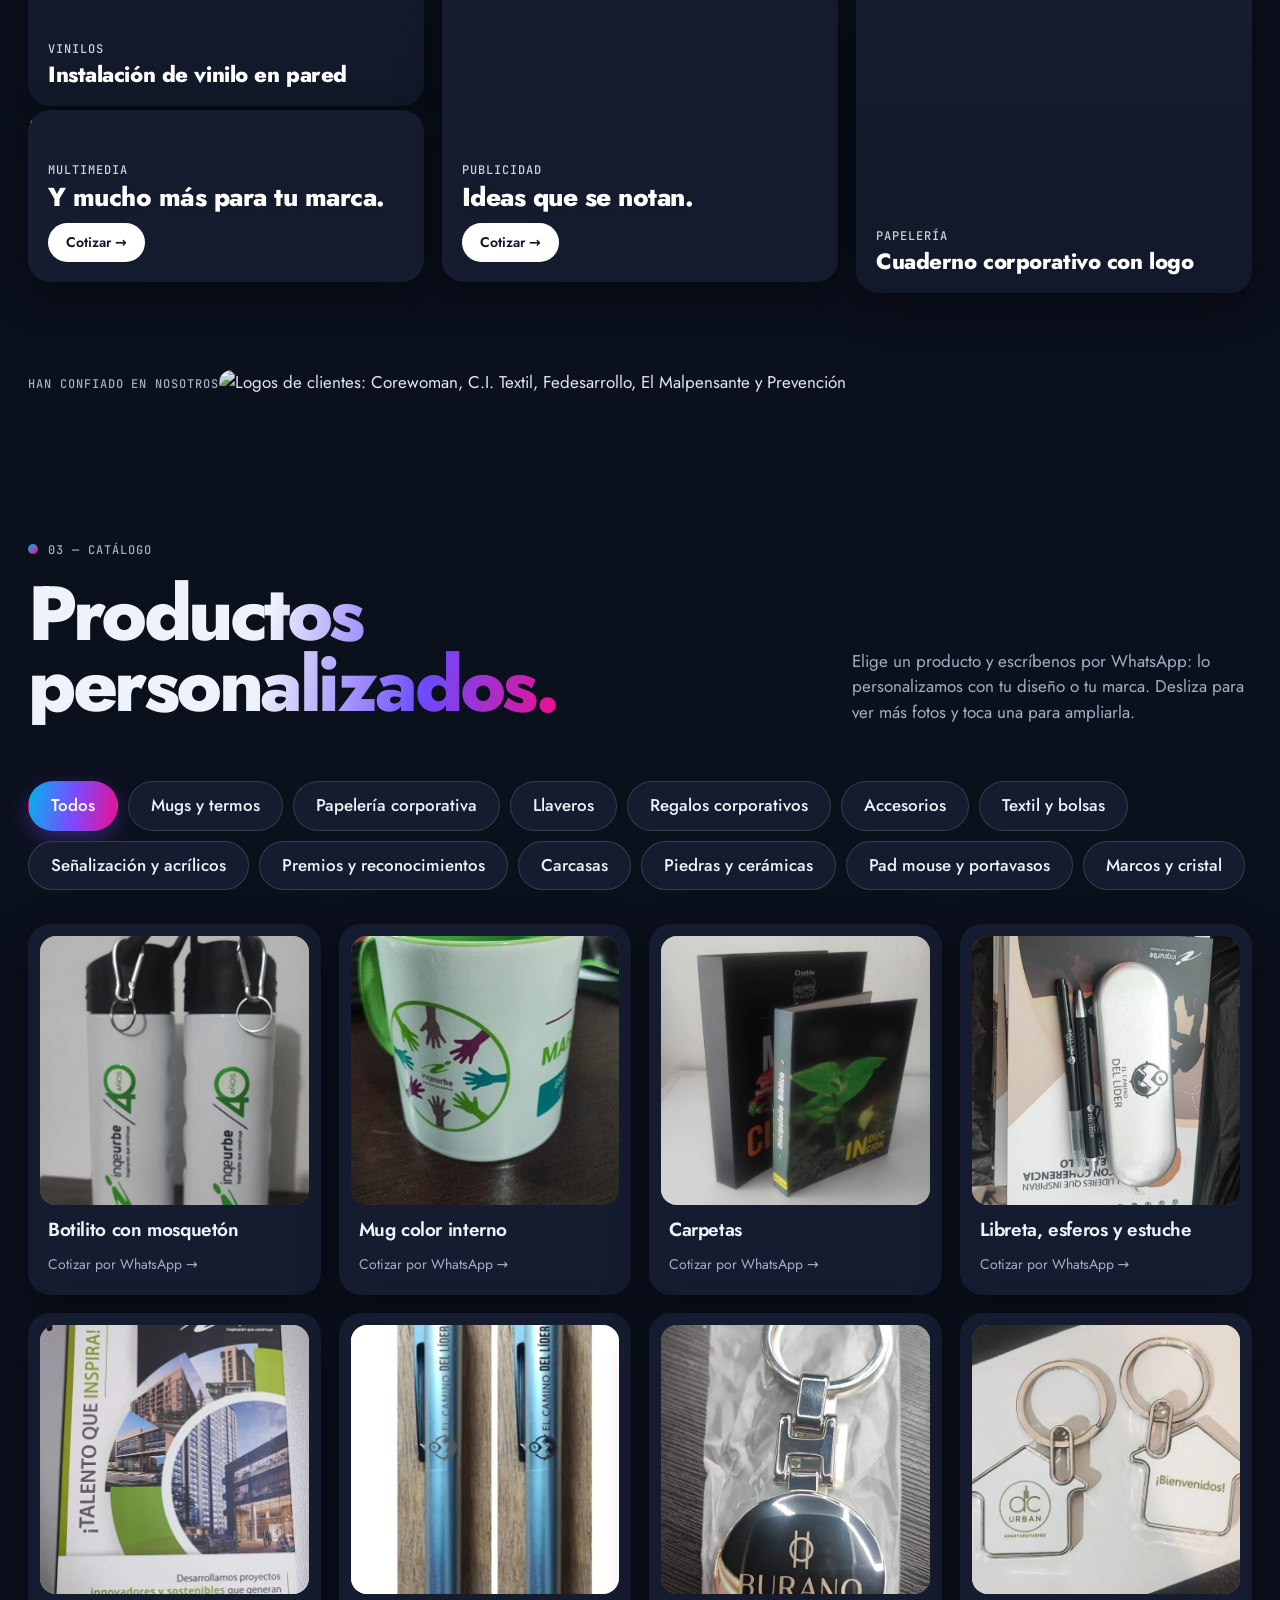
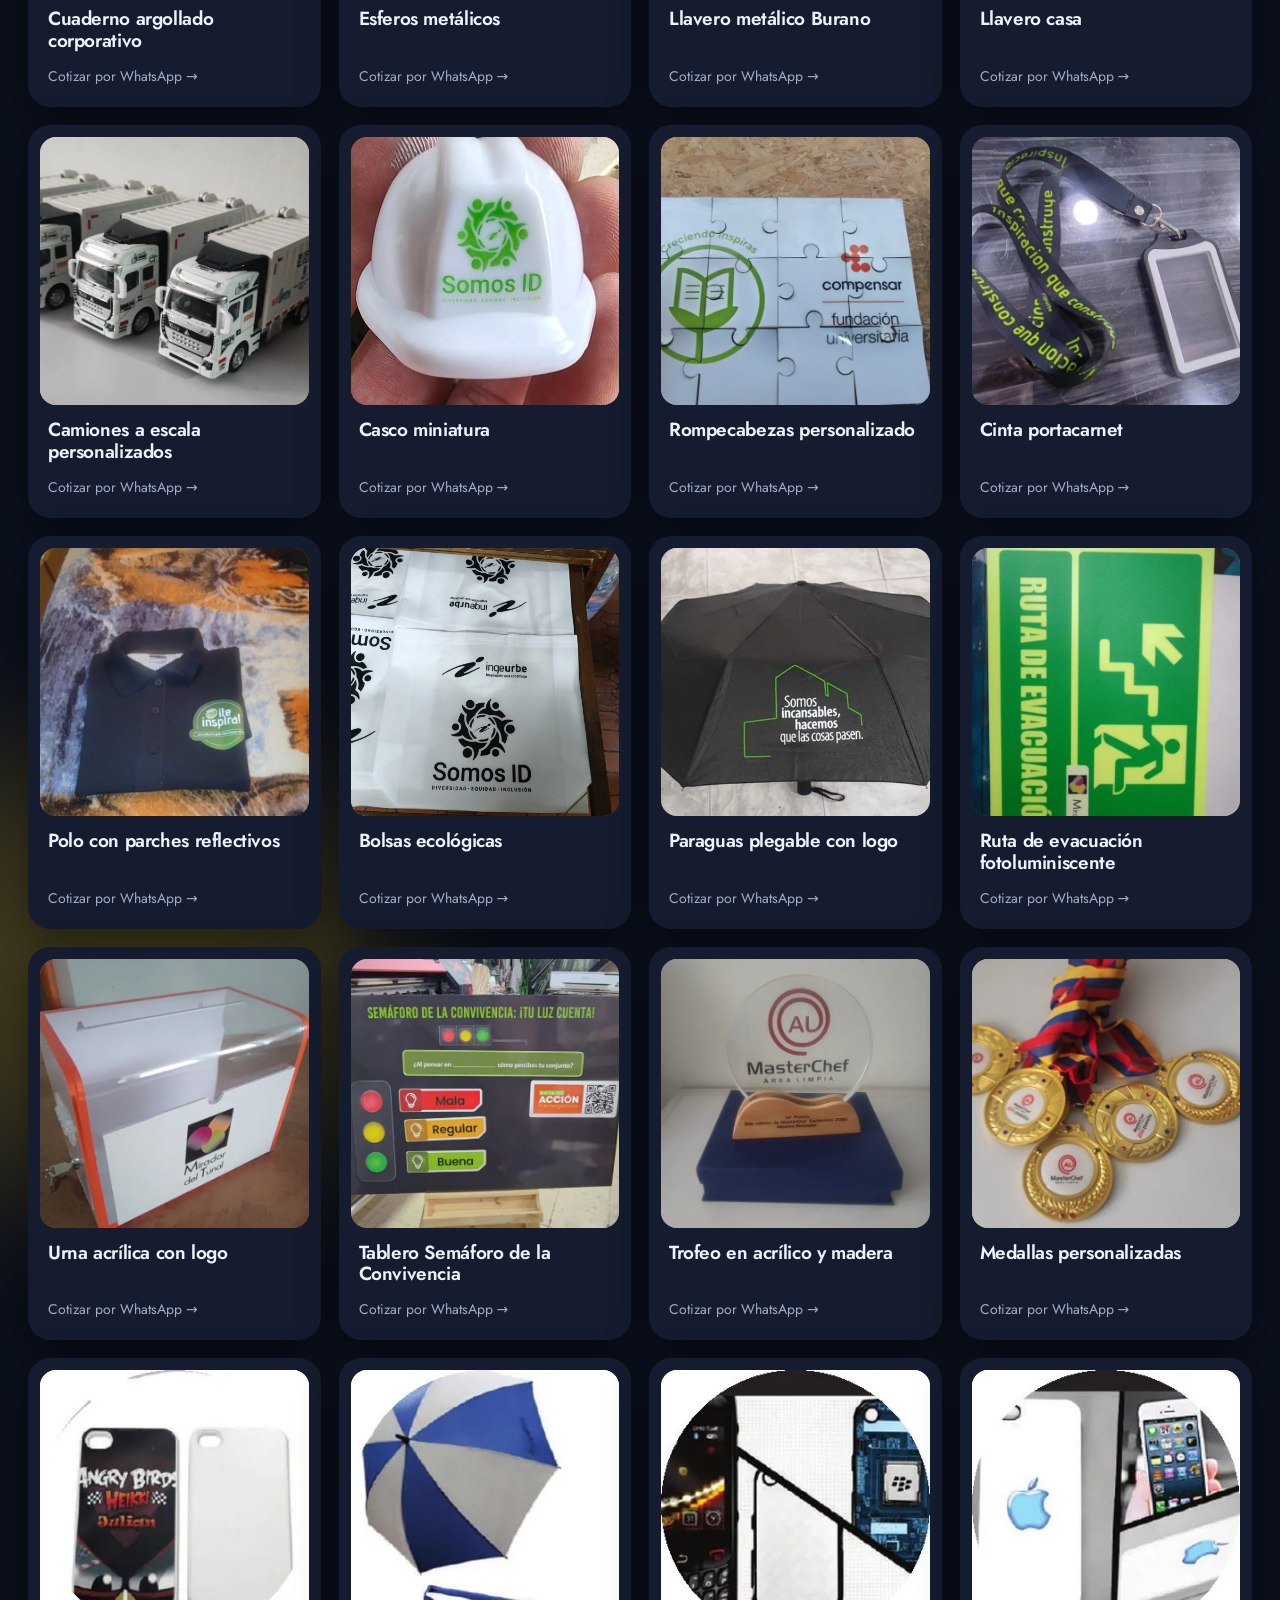
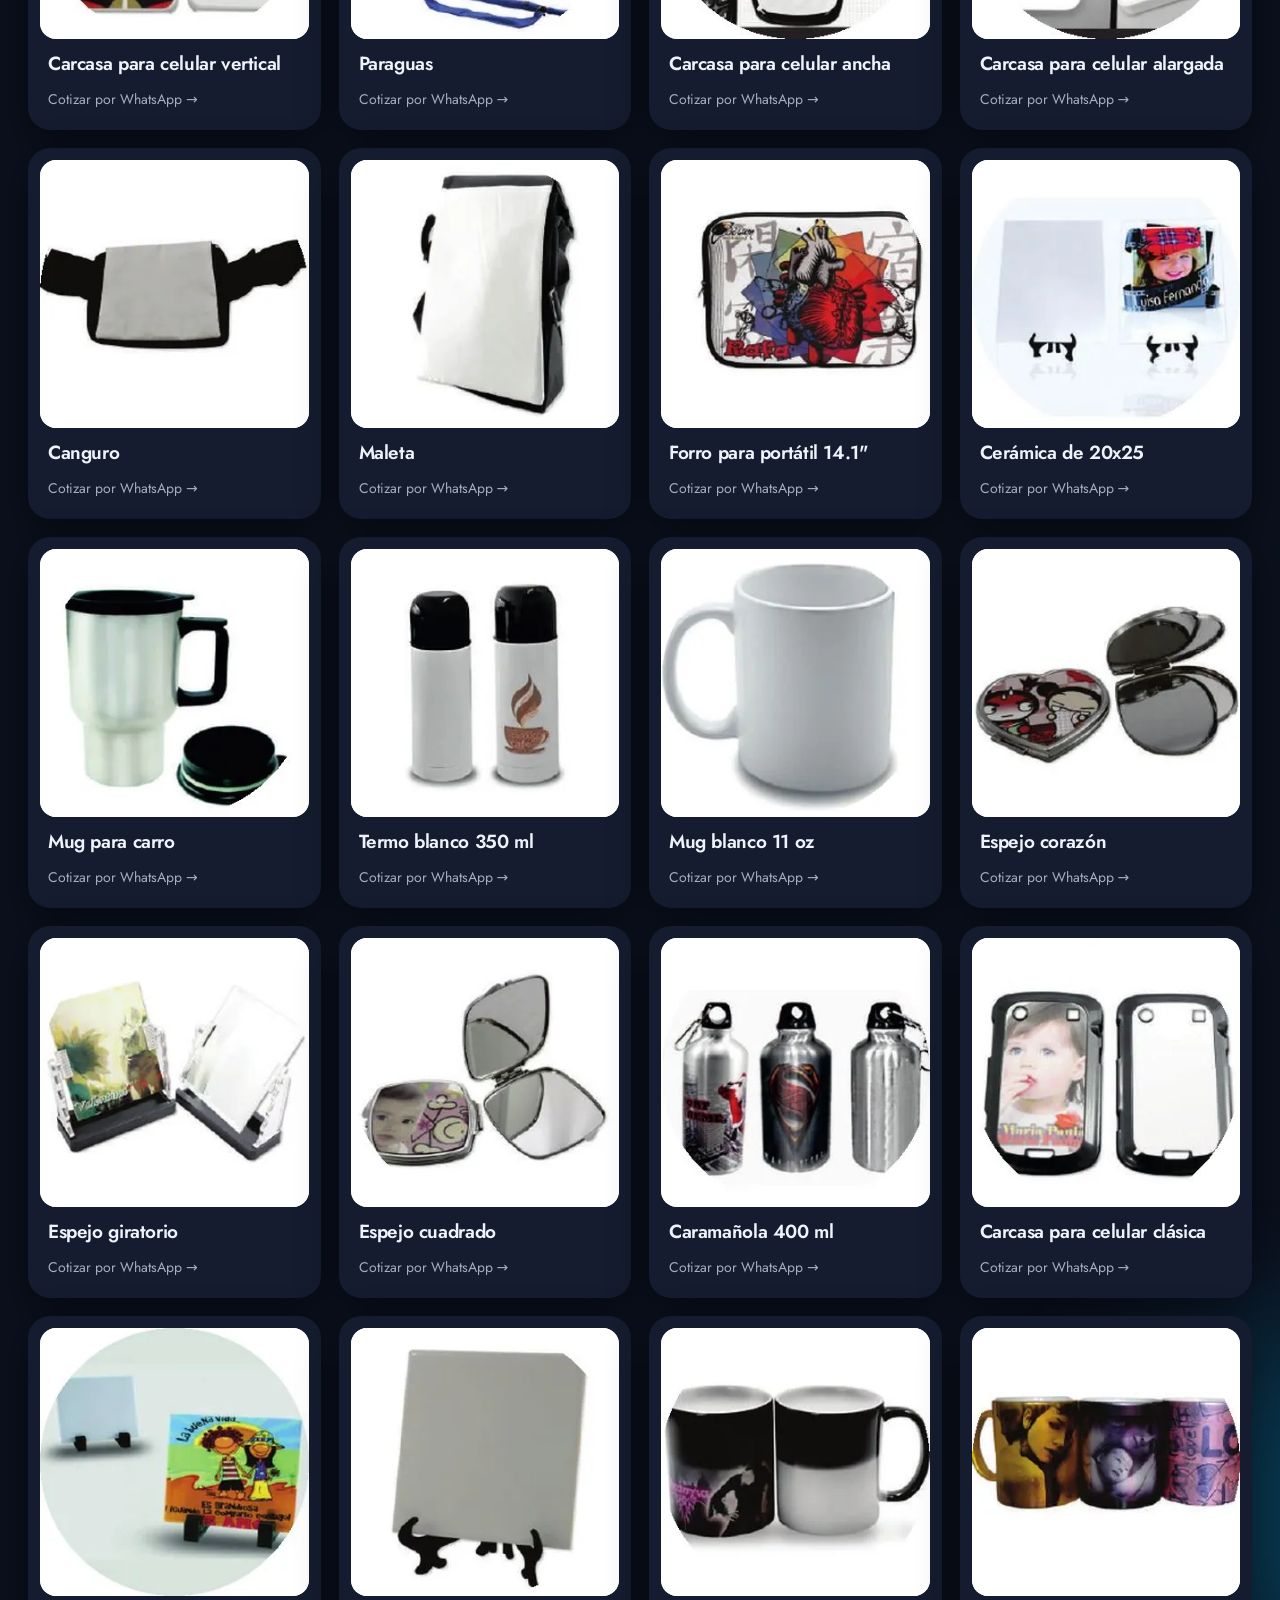
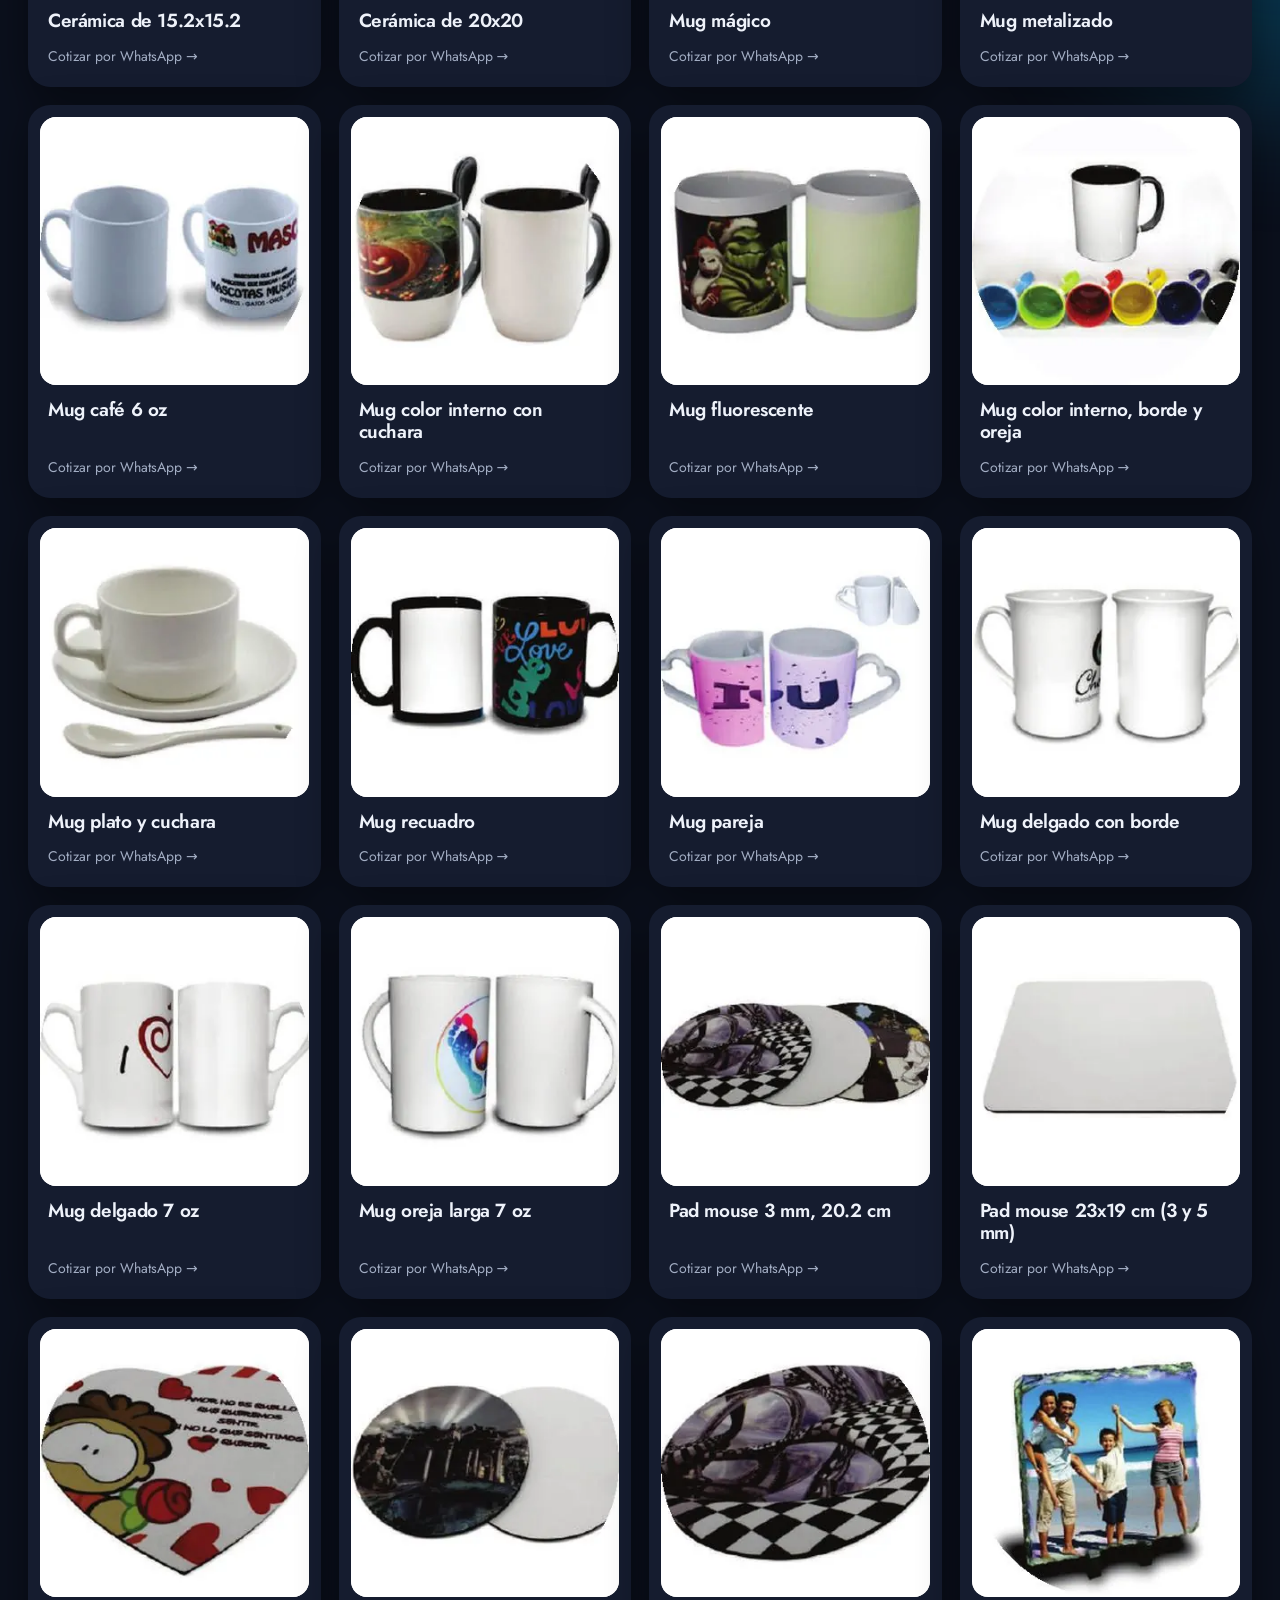
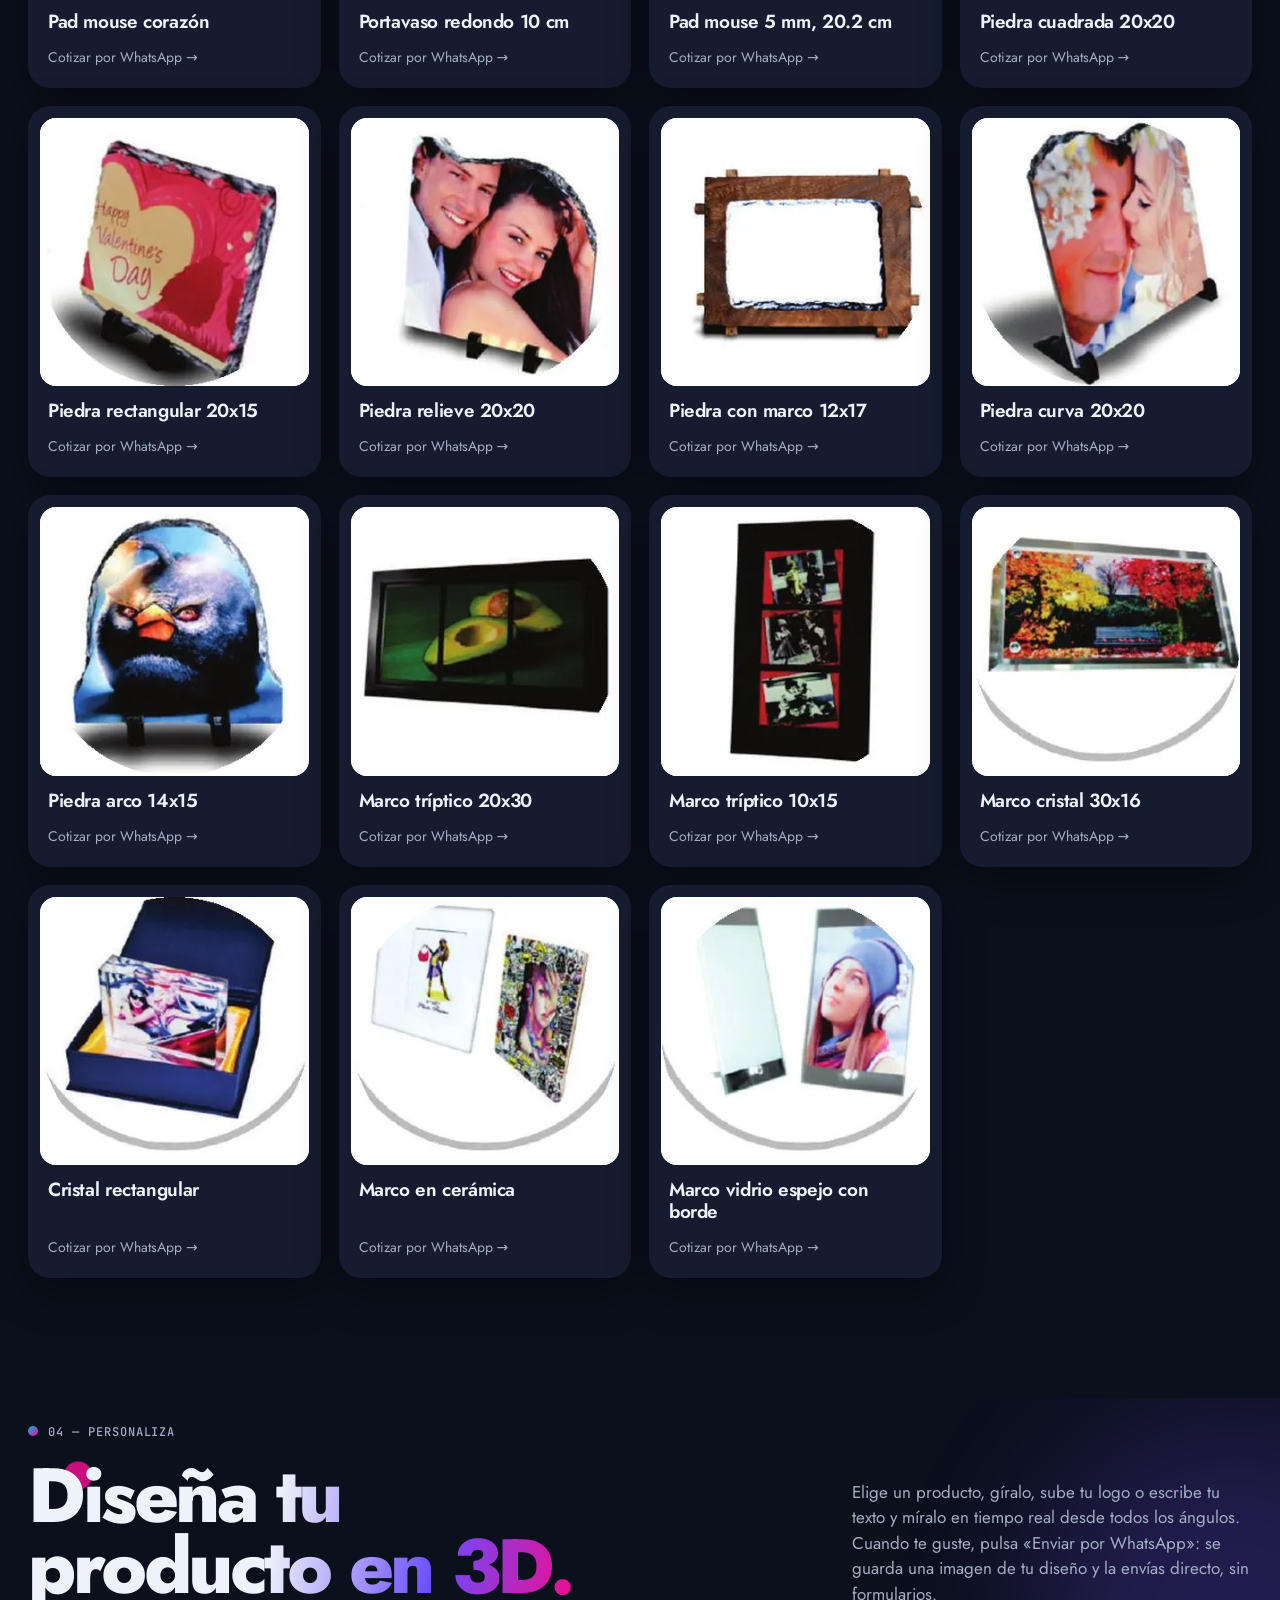
==== commit bb4a9cdc: "Add files via upload" ====
--- a/index.html
+++ b/index.html
@@ -16,6 +16,7 @@
 <link rel="stylesheet" href="css/v4.css">
 <link rel="stylesheet" href="css/studio.css">
 <link rel="stylesheet" href="css/visitas.css">
+<link rel="stylesheet" href="css/chatbot.css">
 </head>
 <body>
 <div class="tone" aria-hidden="true"></div><div class="vbg" id="vbg" aria-hidden="true"></div>
@@ -129,6 +130,8 @@
 <script src="js/fx.js"></script>
 <script src="js/visitas-config.js"></script>
 <script src="js/visitas.js"></script>
+<script src="js/chatbot-data.js"></script>
+<script src="js/chatbot.js"></script>
 <script src="js/legal-config.js"></script>
 <script src="js/consent.js"></script>
 </body>
--- a/css/chatbot.css
+++ b/css/chatbot.css
@@ -0,0 +1,85 @@
+/* ============================================================
+   PUBLICITY · CHATBOT (botón con el logo + panel)
+   Usa las variables del sitio: --bg --bg2 --ink --mut --line --c --m --y
+   ============================================================ */
+
+/* ---- Botón flotante: queda encima del de Instagram ---- */
+.cb{position:fixed;right:20px;bottom:calc(20px + 62px + 14px + 62px + 14px + env(safe-area-inset-bottom,0px));z-index:92;width:62px;height:62px;border-radius:50%;padding:0;border:0;background:#15171a;display:grid;place-items:center;cursor:pointer;box-shadow:0 10px 30px rgba(0,0,0,.35);transition:transform .35s var(--ease,cubic-bezier(.22,1,.36,1)),box-shadow .35s}
+.cb img{width:100%;height:100%;border-radius:50%;object-fit:cover;display:block;pointer-events:none}
+.cb:hover{transform:scale(1.1) rotate(6deg);box-shadow:0 12px 34px rgba(0,180,238,.45)}
+.cb:focus-visible{outline:3px solid var(--c,#00b4ee);outline-offset:3px}
+.cb:after{content:"";position:absolute;inset:0;border-radius:50%;border:2px solid var(--c,#00b4ee);animation:pu 2.4s ease-out .6s infinite;pointer-events:none}
+.cb-dot{position:absolute;top:-2px;right:-2px;width:18px;height:18px;border-radius:50%;background:var(--m,#ec0e8f);border:2px solid var(--bg,#0b0c0e);display:grid;place-items:center;font:700 10px/1 "JetBrains Mono",monospace;color:#fff;pointer-events:none}
+.cb.open{transform:scale(.9);opacity:0;pointer-events:none}
+.cb-tip{position:fixed;right:92px;bottom:calc(20px + 62px + 14px + 62px + 14px + 12px + env(safe-area-inset-bottom,0px));z-index:92;max-width:210px;padding:11px 14px;border-radius:16px 16px 4px 16px;background:var(--bg2,#17191c);color:var(--ink,#e9ecef);border:1px solid var(--line,rgba(233,236,239,.16));font:500 14px/1.35 "Jost",system-ui,sans-serif;box-shadow:0 10px 30px rgba(0,0,0,.3);opacity:0;transform:translateY(6px) scale(.96);transition:opacity .35s,transform .35s var(--ease,ease);pointer-events:none}
+.cb-tip.on{opacity:1;transform:none;pointer-events:auto;cursor:pointer}
+
+/* ---- Panel ---- */
+.cbp{position:fixed;right:20px;bottom:calc(20px + env(safe-area-inset-bottom,0px));z-index:120;width:min(392px,calc(100vw - 24px));height:min(640px,calc(100dvh - 40px - env(safe-area-inset-bottom,0px)));display:flex;flex-direction:column;border-radius:26px;overflow:hidden;background:var(--bg,#0b0c0e);color:var(--ink,#e9ecef);border:1px solid var(--line,rgba(233,236,239,.16));box-shadow:0 30px 80px rgba(0,0,0,.5);font:400 15px/1.45 "Jost",system-ui,sans-serif;transform-origin:bottom right;transform:translateY(18px) scale(.94);opacity:0;visibility:hidden;transition:transform .4s var(--ease,ease),opacity .3s,visibility 0s .4s}
+.cbp.open{transform:none;opacity:1;visibility:visible;transition:transform .4s var(--ease,ease),opacity .3s}
+.cbp *{box-sizing:border-box}
+
+.cbh{display:flex;align-items:center;gap:12px;padding:14px 16px;background:linear-gradient(135deg,var(--bg2,#17191c),var(--bg,#0b0c0e));border-bottom:1px solid var(--line,rgba(233,236,239,.16));position:relative}
+.cbh:after{content:"";position:absolute;left:0;right:0;bottom:-1px;height:2px;background:linear-gradient(90deg,var(--c,#00b4ee),var(--m,#ec0e8f),var(--y,#ffd21f))}
+.cbh img{width:44px;height:44px;border-radius:50%;flex:none;background:#15171a}
+.cbh div{min-width:0;flex:1}
+.cbh b{display:block;font:800 15px/1.1 "Unbounded","Jost",sans-serif;letter-spacing:-.02em;text-transform:lowercase}
+.cbh small{display:flex;align-items:center;gap:6px;margin-top:5px;font:500 11px/1 "JetBrains Mono",monospace;letter-spacing:.06em;text-transform:uppercase;color:var(--mut,#979ea8)}
+.cbh small:before{content:"";width:7px;height:7px;border-radius:50%;background:#25d366;box-shadow:0 0 0 3px rgba(37,211,102,.22)}
+.cbx{flex:none;width:36px;height:36px;border-radius:50%;border:1.5px solid var(--line,rgba(233,236,239,.16));background:transparent;color:inherit;font-size:20px;line-height:1;cursor:pointer;display:grid;place-items:center;transition:background .25s,color .25s}
+.cbx:hover{background:var(--ink,#e9ecef);color:var(--bg,#0b0c0e)}
+.cbx:focus-visible,.cbs:focus-visible,.cbq:focus-visible,.cba:focus-visible,.cbi input:focus-visible{outline:2px solid var(--c,#00b4ee);outline-offset:2px}
+
+.cbm{flex:1;min-height:0;overflow-y:auto;padding:16px 14px 6px;display:flex;flex-direction:column;gap:10px;scroll-behavior:smooth;overscroll-behavior:contain}
+.cbm::-webkit-scrollbar{width:6px}.cbm::-webkit-scrollbar-thumb{background:var(--line,rgba(233,236,239,.2));border-radius:6px}
+
+.cbb{max-width:88%;padding:11px 14px;border-radius:18px;word-wrap:break-word;overflow-wrap:anywhere;animation:cbin .35s var(--ease,ease)}
+.cbb.bot{align-self:flex-start;background:var(--bg2,#17191c);border:1px solid var(--line,rgba(233,236,239,.12));border-bottom-left-radius:5px}
+.cbb.me{align-self:flex-end;background:var(--ink,#e9ecef);color:var(--bg,#0b0c0e);border-bottom-right-radius:5px;font-weight:500}
+.cbb b{font-weight:600}
+.cbb a{color:var(--c,#00b4ee);text-decoration:underline;text-underline-offset:2px}
+.cbb ul{margin:6px 0 2px;padding-left:18px}.cbb li{margin:2px 0}
+.cbb p+p,.cbb p+ul,.cbb ul+p{margin-top:8px}
+.cbb .cbt{display:block;font:500 10.5px/1 "JetBrains Mono",monospace;letter-spacing:.08em;text-transform:uppercase;color:var(--mut,#979ea8);margin-bottom:7px}
+
+.cbty{align-self:flex-start;display:flex;gap:5px;padding:14px 16px;border-radius:18px;border-bottom-left-radius:5px;background:var(--bg2,#17191c);border:1px solid var(--line,rgba(233,236,239,.12))}
+.cbty i{width:7px;height:7px;border-radius:50%;background:var(--mut,#979ea8);animation:cbdot 1s ease-in-out infinite}
+.cbty i:nth-child(2){animation-delay:.15s}.cbty i:nth-child(3){animation-delay:.3s}
+
+.cbac{align-self:flex-start;display:flex;flex-wrap:wrap;gap:8px;max-width:94%}
+.cba{display:inline-flex;align-items:center;gap:8px;padding:10px 16px;border-radius:999px;font:600 14px/1 "Jost",sans-serif;text-decoration:none;cursor:pointer;border:1.5px solid var(--ink,#e9ecef);background:var(--ink,#e9ecef);color:var(--bg,#0b0c0e);transition:transform .2s,background .25s,color .25s}
+.cba:hover{background:transparent;color:var(--ink,#e9ecef)}.cba:active{transform:scale(.96)}
+.cba.wa{background:#25d366;border-color:#25d366;color:#fff}.cba.wa:hover{background:transparent;color:#25d366}
+.cba svg{width:16px;height:16px;flex:none}
+
+.cbq{padding:8px 14px;border-radius:999px;border:1.5px solid var(--line,rgba(233,236,239,.2));background:transparent;color:var(--ink,#e9ecef);font:500 13.5px/1.1 "Jost",sans-serif;cursor:pointer;transition:background .25s,color .25s,transform .2s;text-align:left}
+.cbq:hover{background:var(--ink,#e9ecef);color:var(--bg,#0b0c0e);border-color:var(--ink,#e9ecef)}.cbq:active{transform:scale(.96)}
+.cbqs{align-self:flex-start;display:flex;flex-wrap:wrap;gap:7px;max-width:100%}
+
+.cbi{display:flex;gap:8px;padding:10px 12px 8px;border-top:1px solid var(--line,rgba(233,236,239,.16));background:var(--bg,#0b0c0e)}
+.cbi input{flex:1;min-width:0;padding:12px 16px;border-radius:999px;border:1.5px solid var(--line,rgba(233,236,239,.2));background:var(--bg2,#17191c);color:var(--ink,#e9ecef);font:400 16px/1.2 "Jost",sans-serif;outline:0;transition:border-color .25s}
+.cbi input::placeholder{color:var(--mut,#979ea8)}
+.cbi input:focus{border-color:var(--c,#00b4ee)}
+.cbs{flex:none;width:46px;height:46px;border-radius:50%;border:0;background:linear-gradient(135deg,var(--c,#00b4ee),var(--m,#ec0e8f));color:#fff;cursor:pointer;display:grid;place-items:center;transition:transform .2s,filter .2s}
+.cbs:hover{filter:brightness(1.1);transform:scale(1.06)}.cbs:active{transform:scale(.94)}
+.cbs svg{width:20px;height:20px}
+.cbf{padding:0 14px 10px;text-align:center;font:500 10.5px/1.35 "JetBrains Mono",monospace;letter-spacing:.04em;color:var(--mut,#979ea8);background:var(--bg,#0b0c0e)}
+.cbf a{color:inherit;text-decoration:underline}
+
+@keyframes cbin{from{opacity:0;transform:translateY(8px)}to{opacity:1;transform:none}}
+@keyframes cbdot{0%,60%,100%{transform:translateY(0);opacity:.4}30%{transform:translateY(-5px);opacity:1}}
+
+/* ---- Móvil: hoja completa ---- */
+@media(max-width:900px){
+  .cb{width:56px;height:56px;bottom:calc(20px + 56px + 12px + 56px + 12px + env(safe-area-inset-bottom,0px))}
+  .cb-tip{right:84px;bottom:calc(20px + 56px + 12px + 56px + 12px + 10px + env(safe-area-inset-bottom,0px))}
+}
+@media(max-width:560px){
+  .cbp{right:0;left:0;bottom:0;width:100%;height:calc(100dvh - 12px);border-radius:24px 24px 0 0;border-bottom:0;transform:translateY(40px)}
+  .cbp.open{transform:none}
+  .cbb{max-width:92%}
+}
+@media(prefers-reduced-motion:reduce){
+  .cb:after{animation:none}.cbb{animation:none}.cbty i{animation:none}
+  .cbp,.cbp.open{transition:opacity .2s,visibility 0s}.cbm{scroll-behavior:auto}
+}
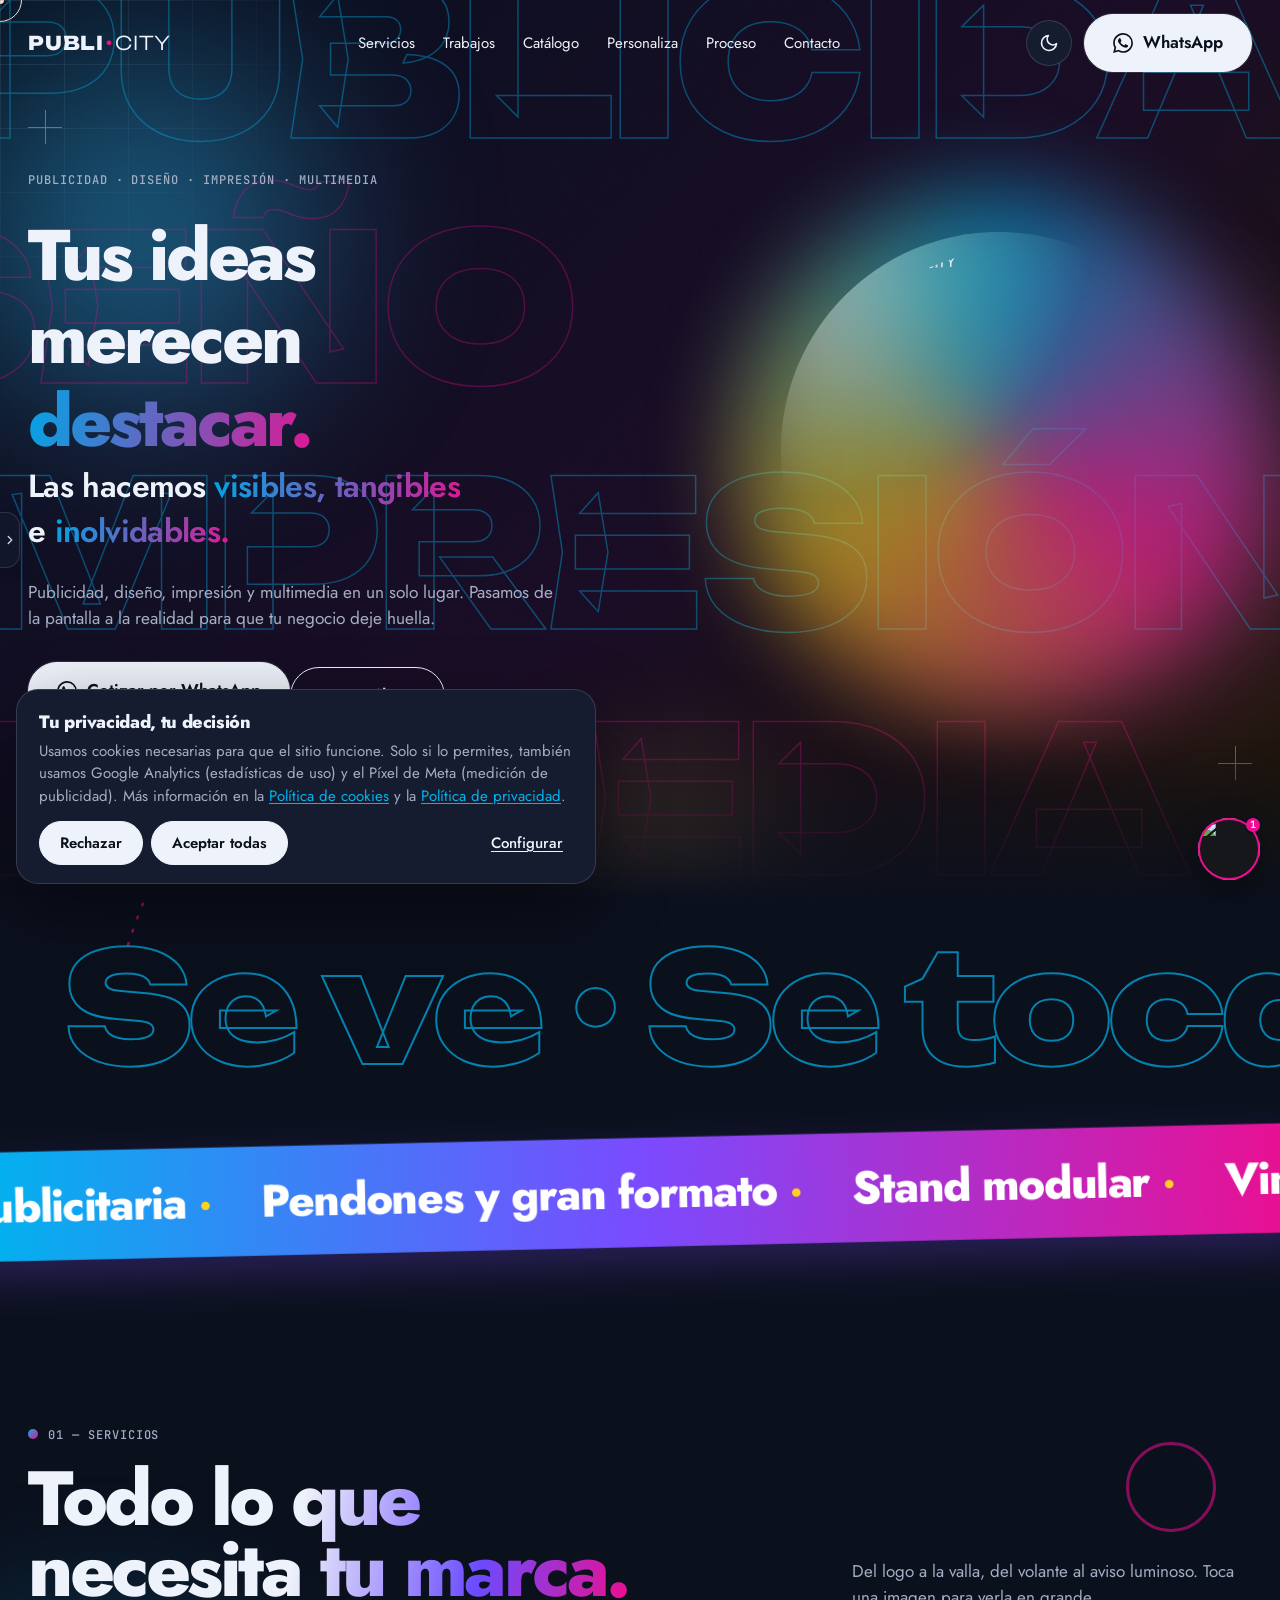
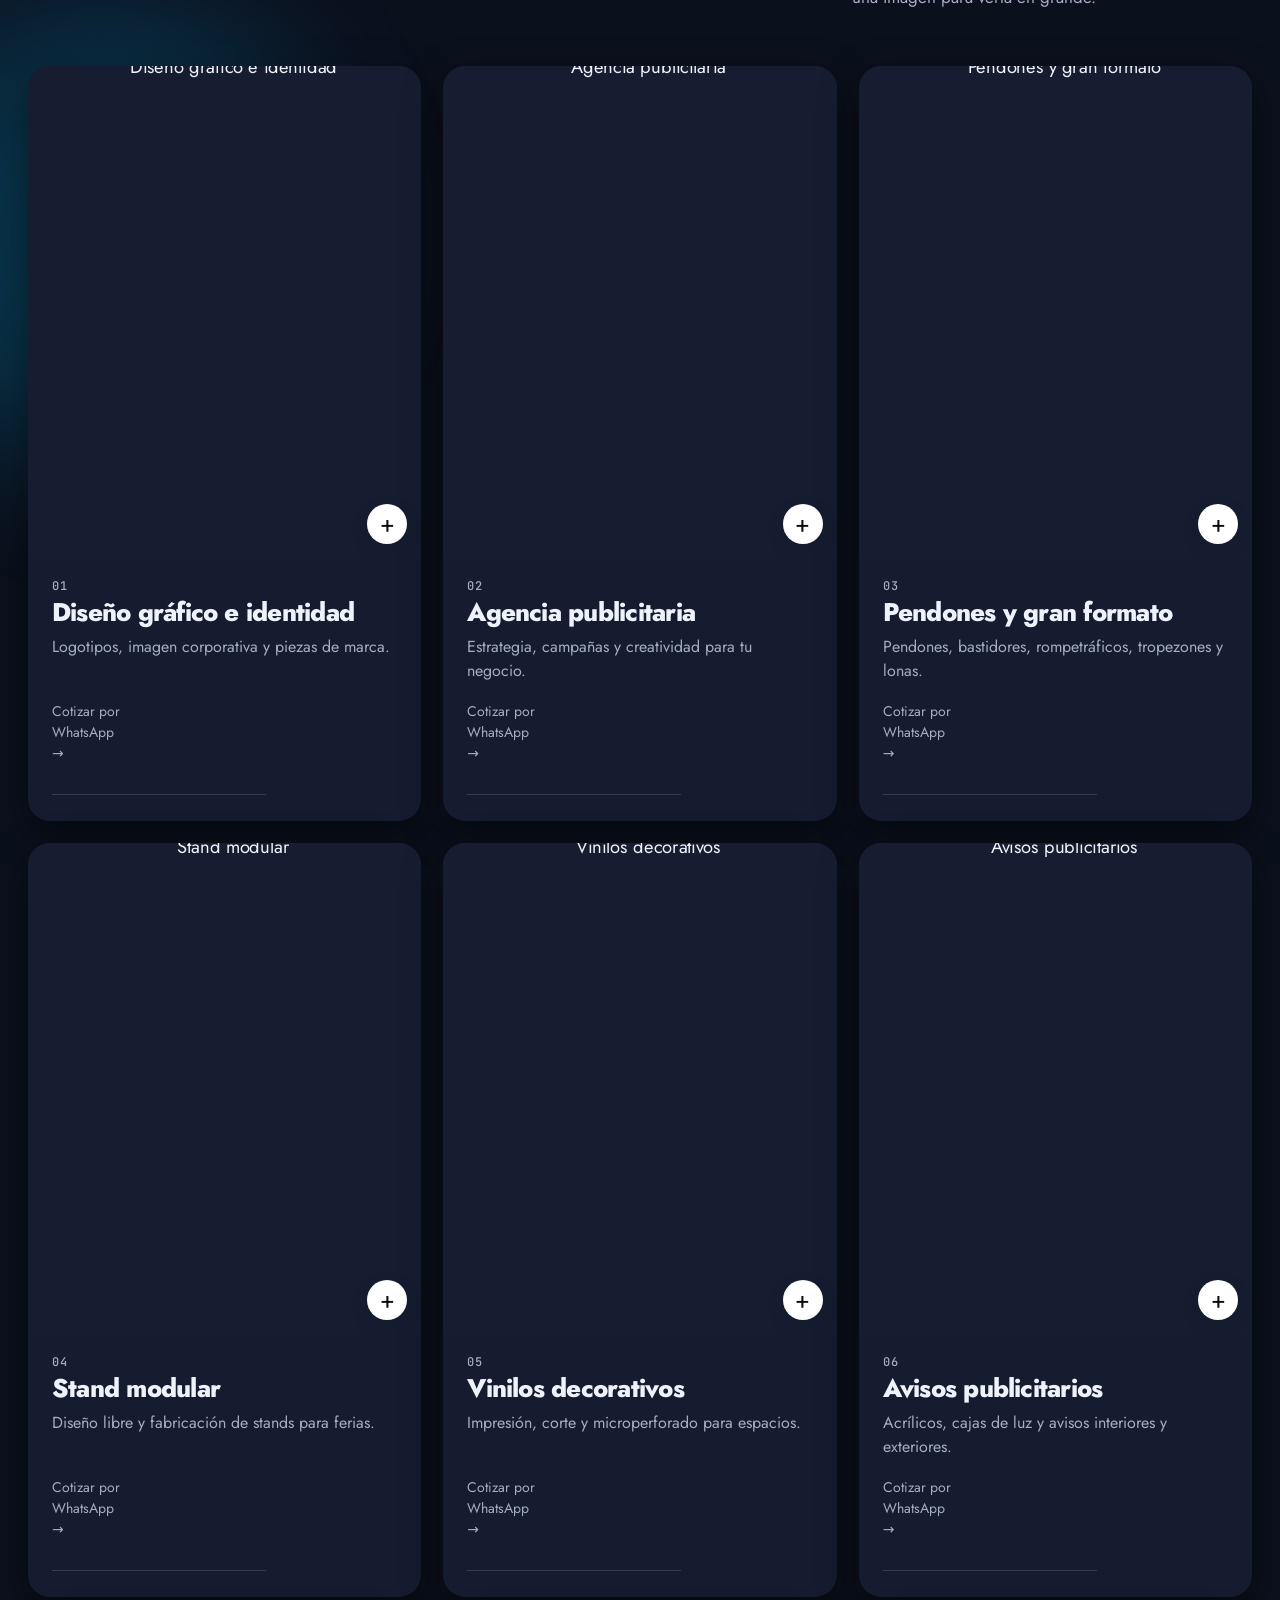
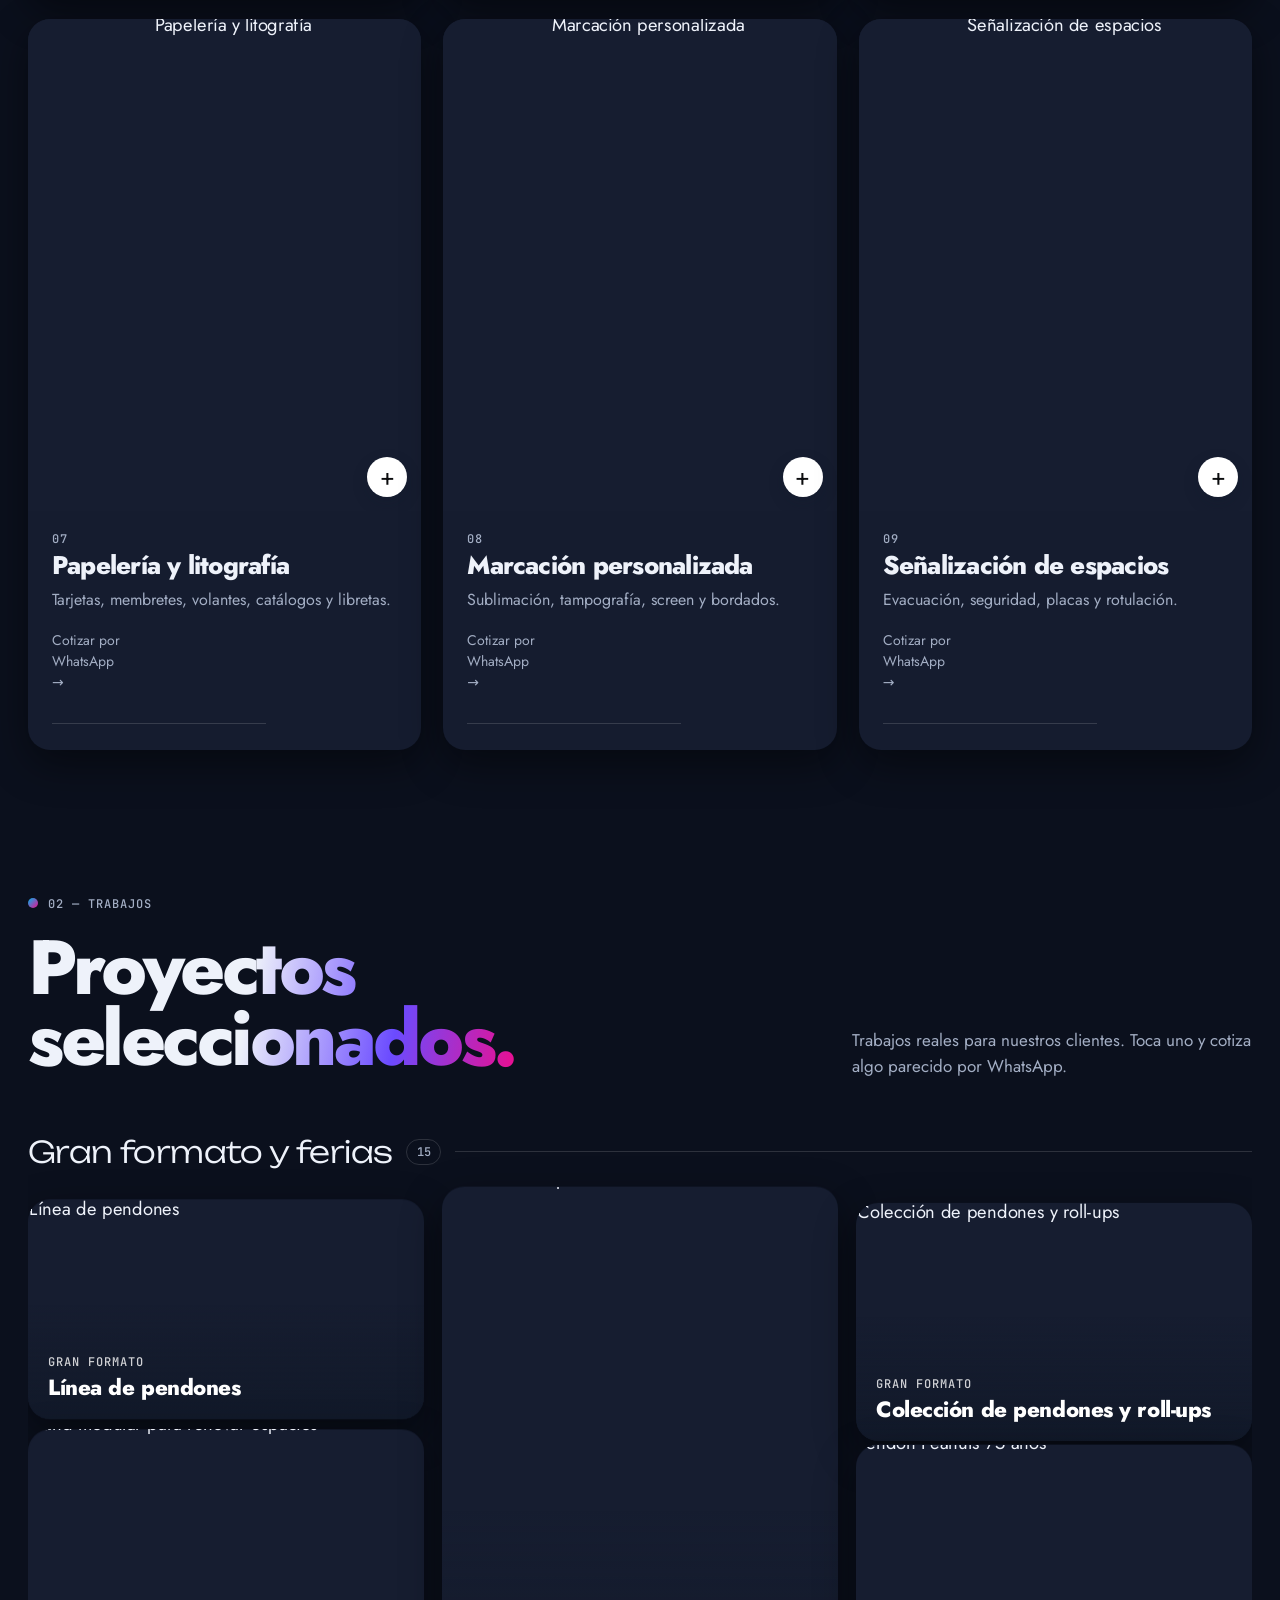
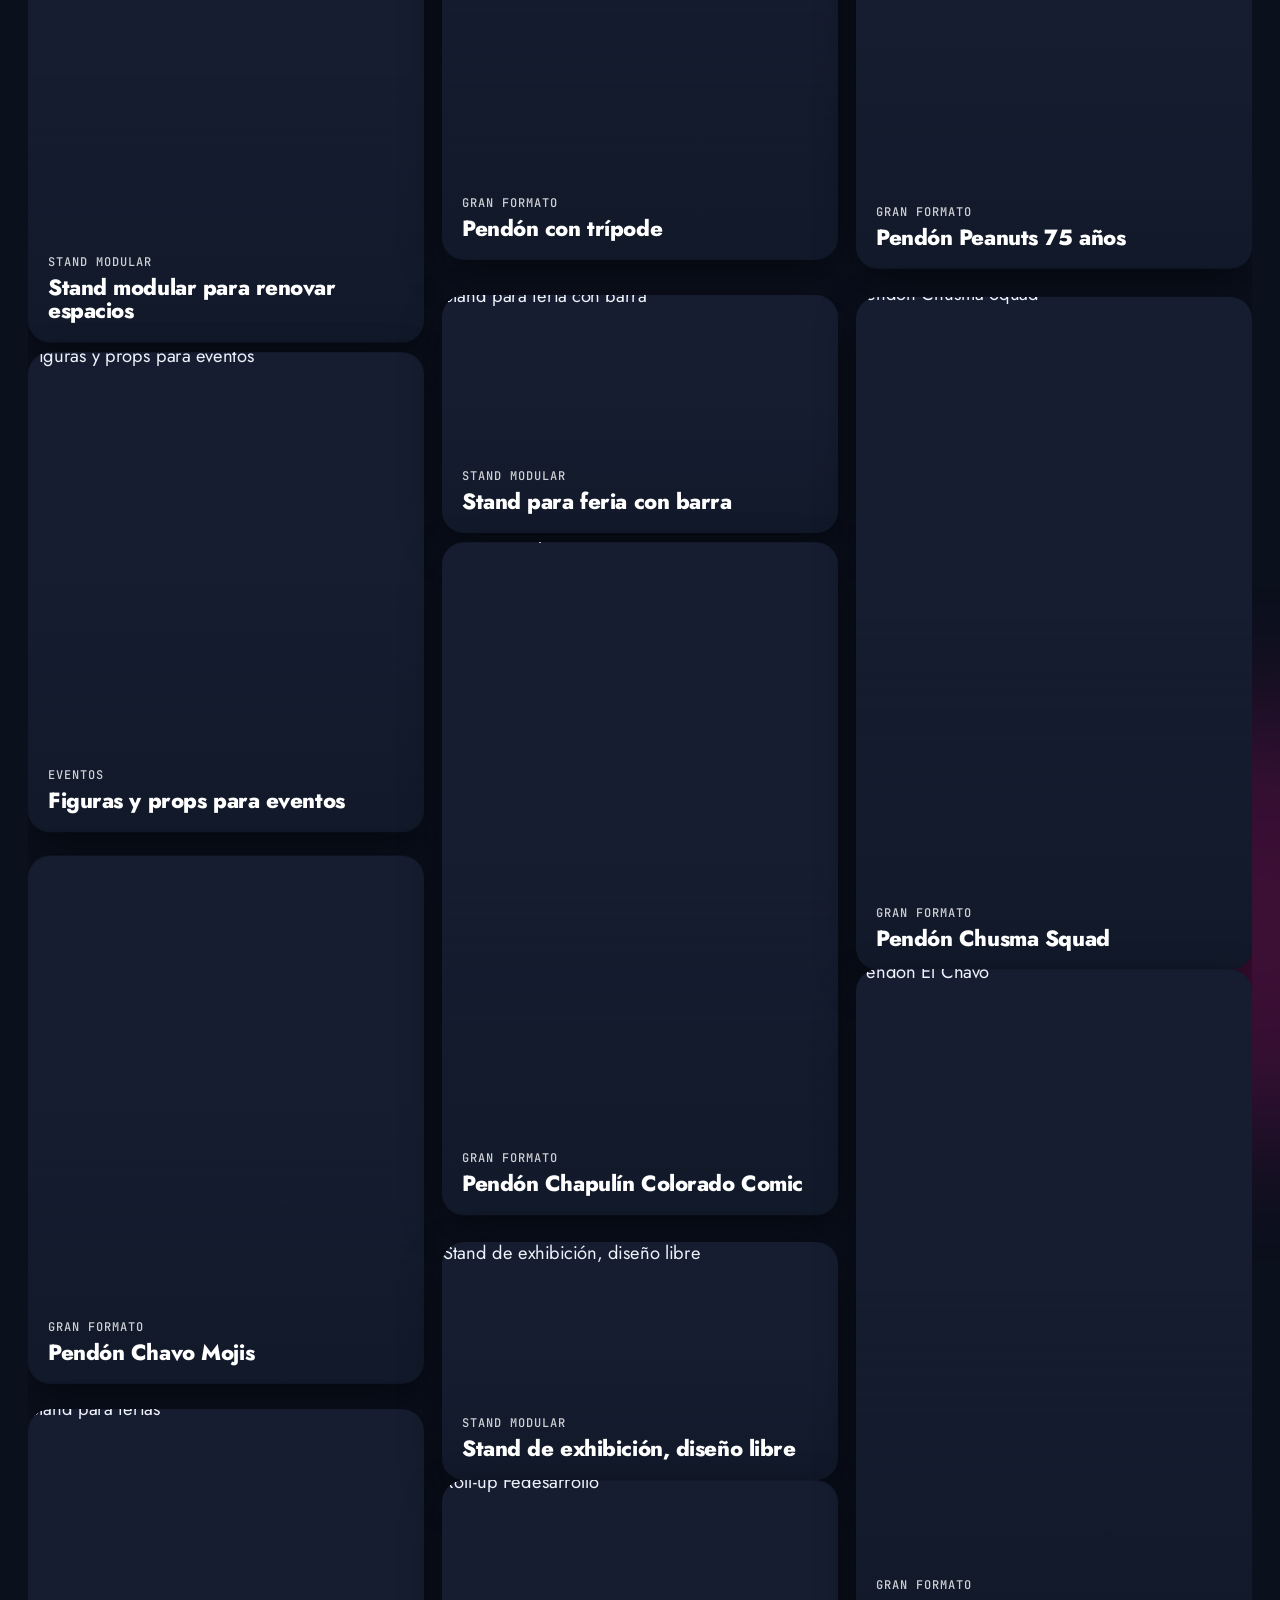
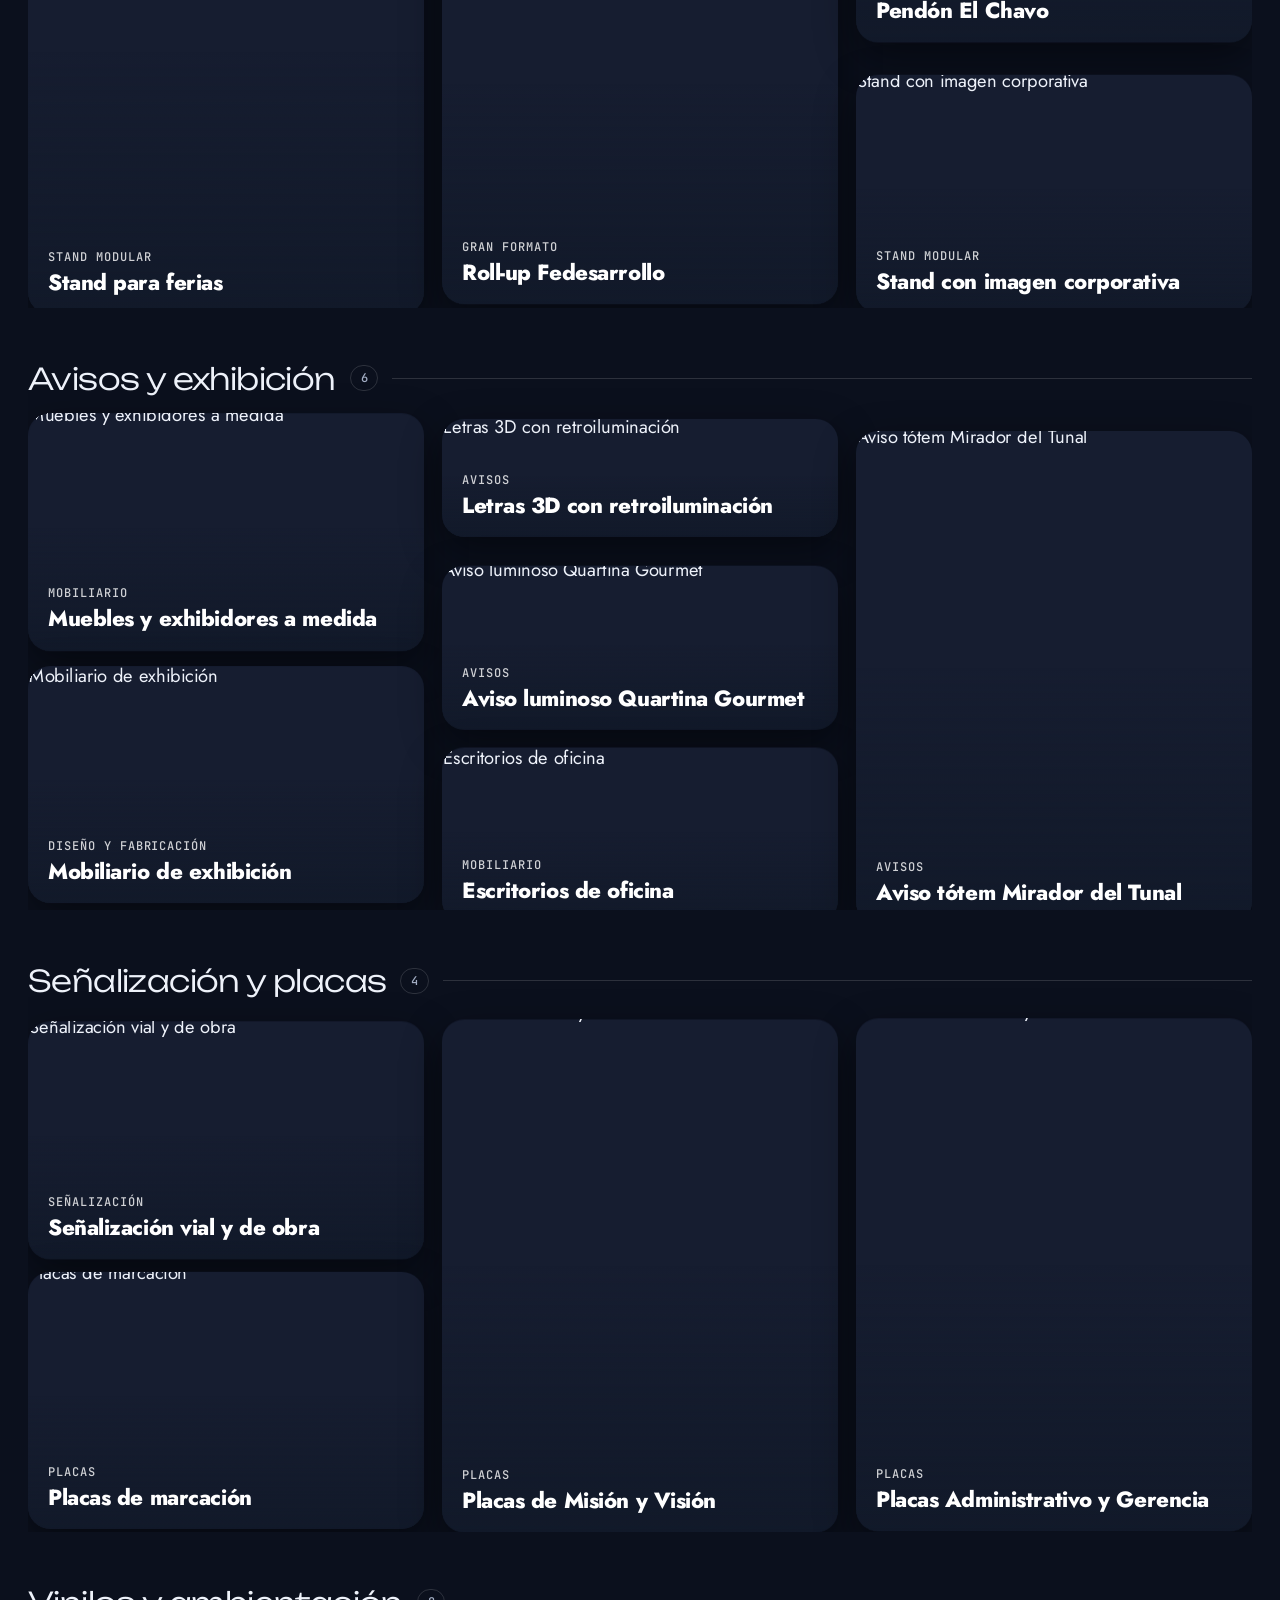
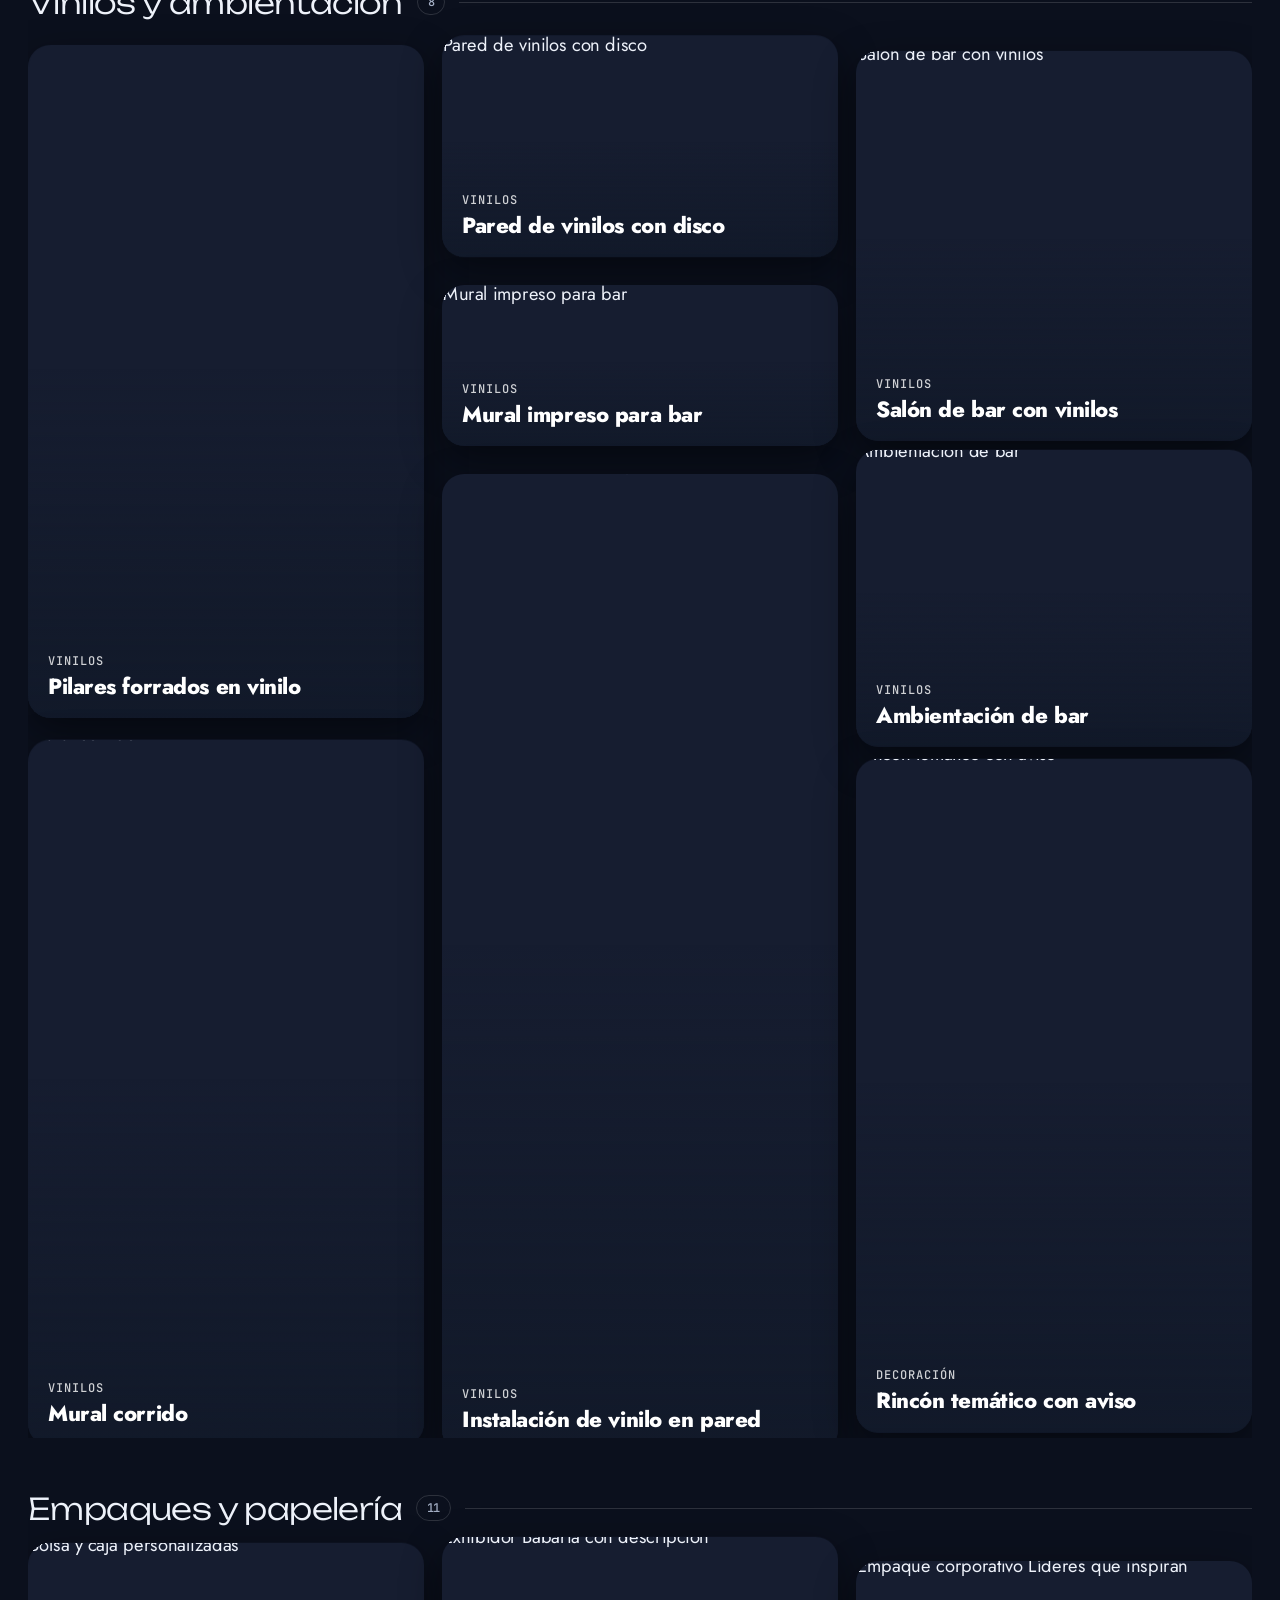
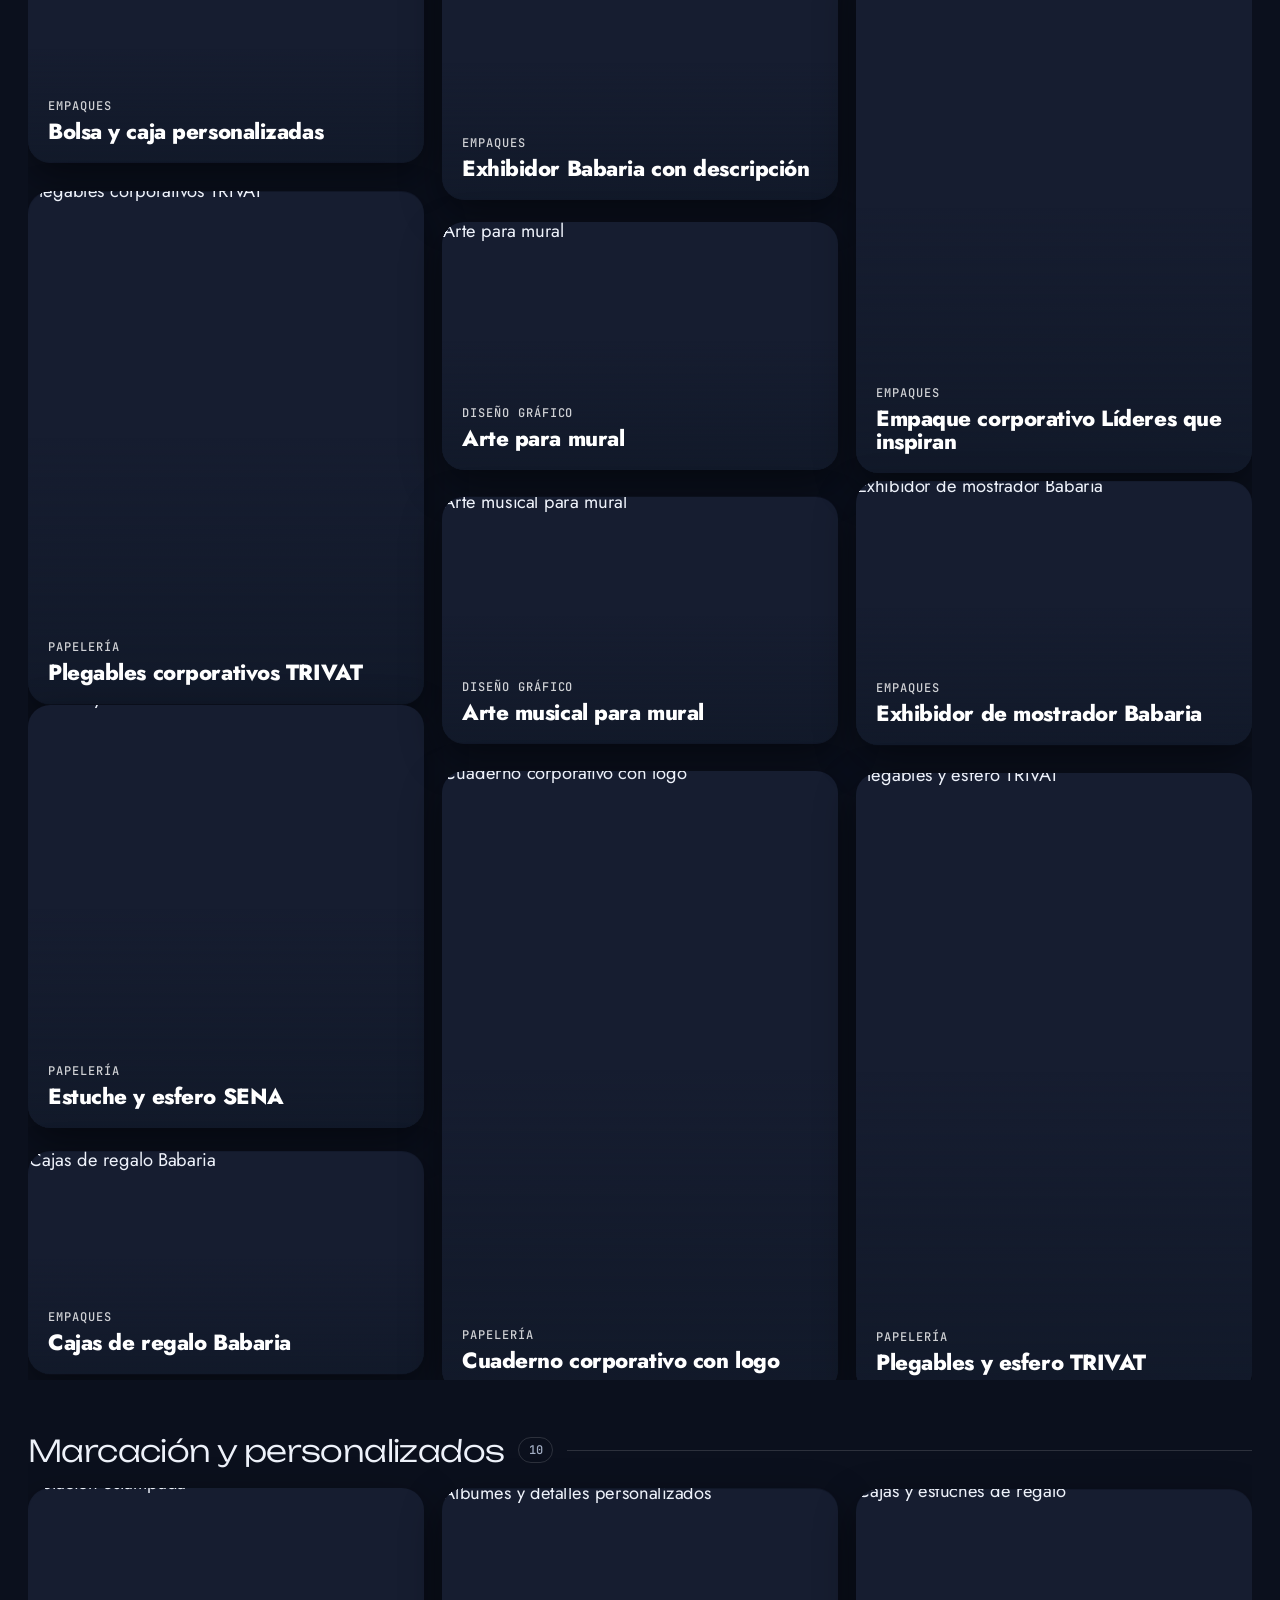
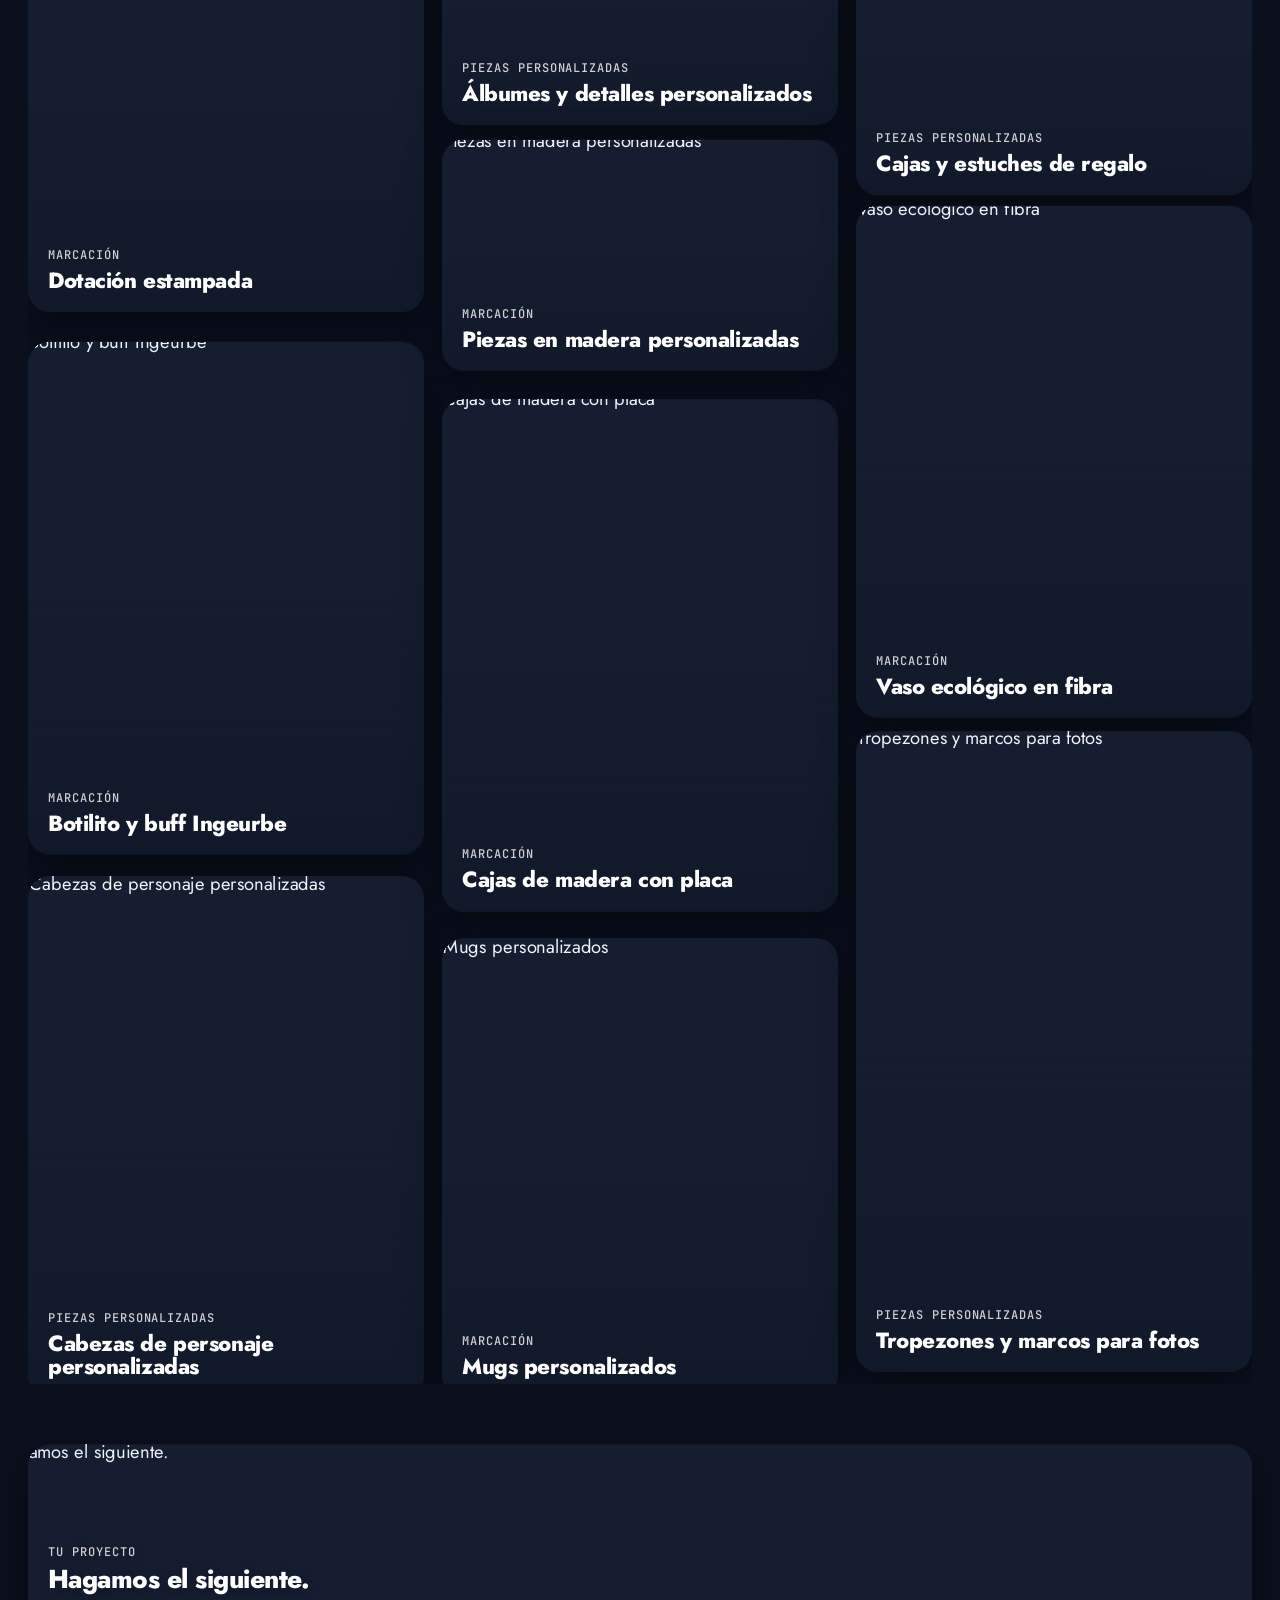
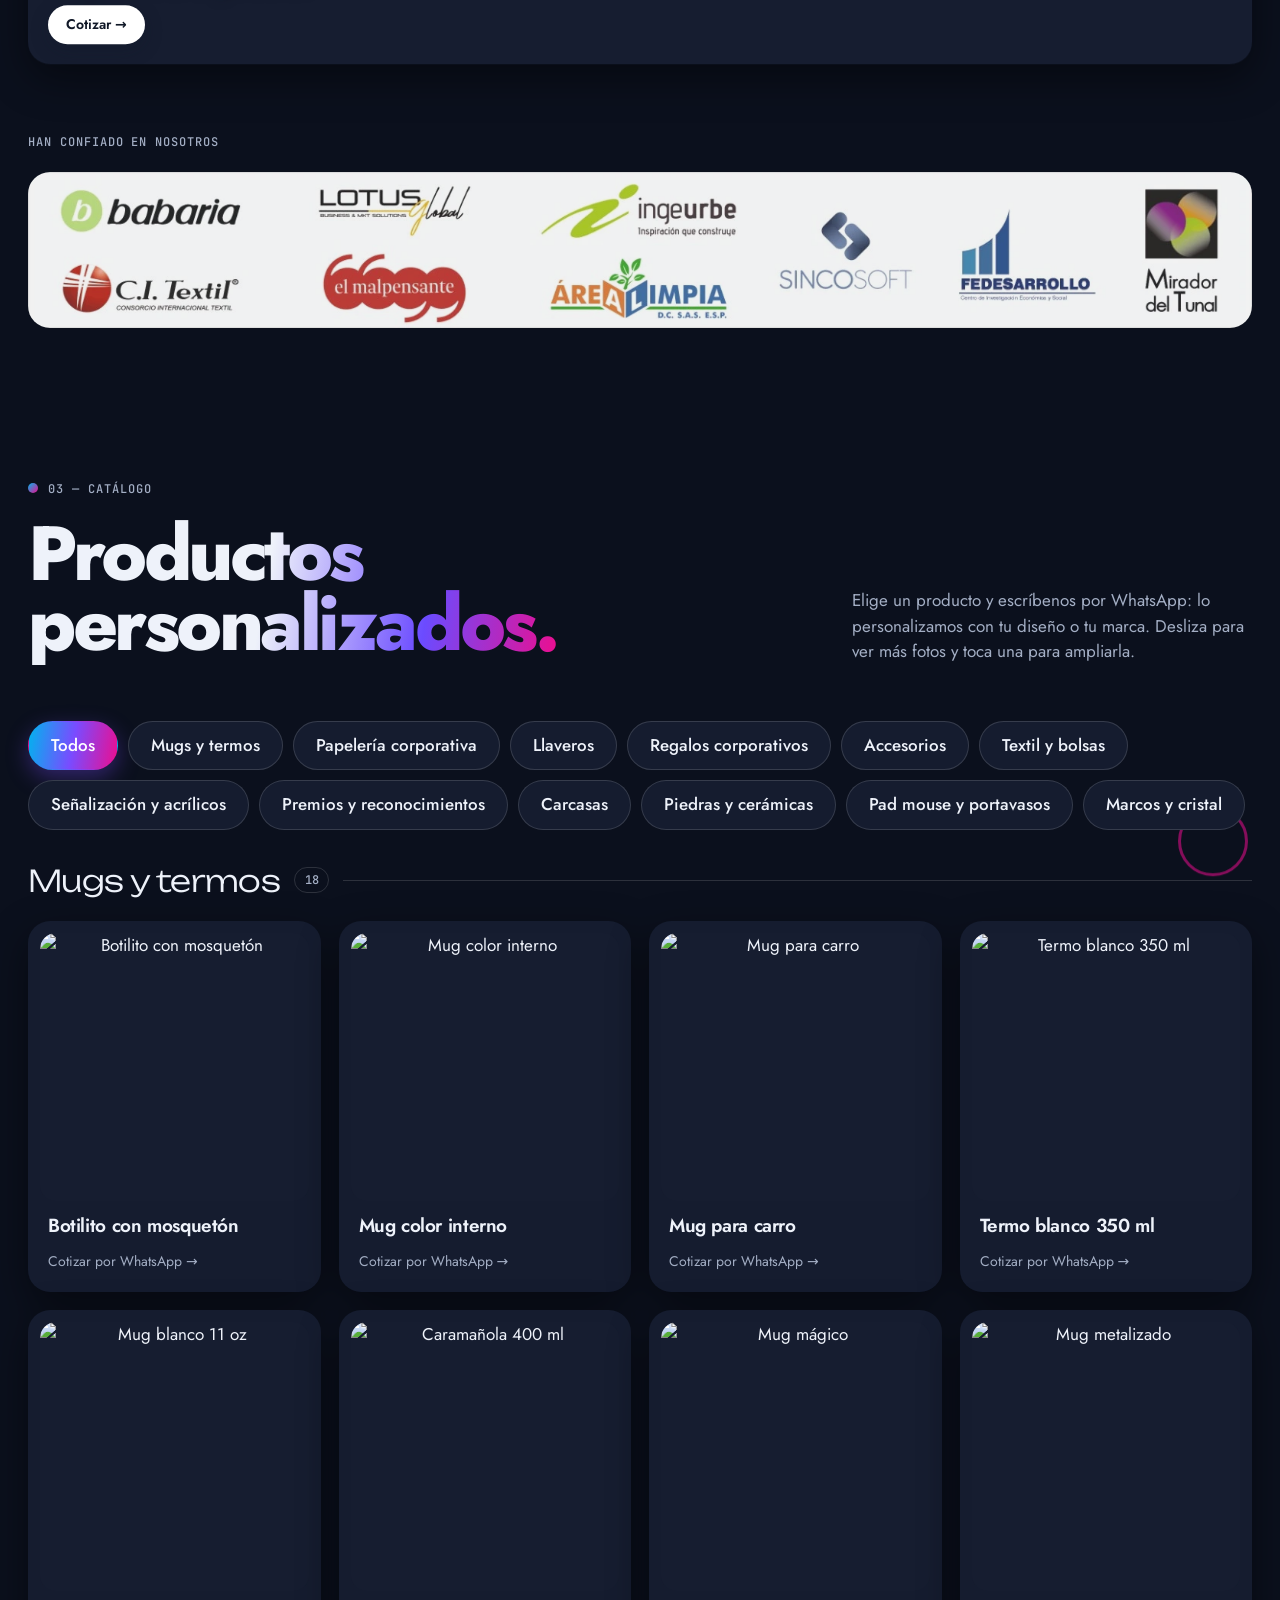
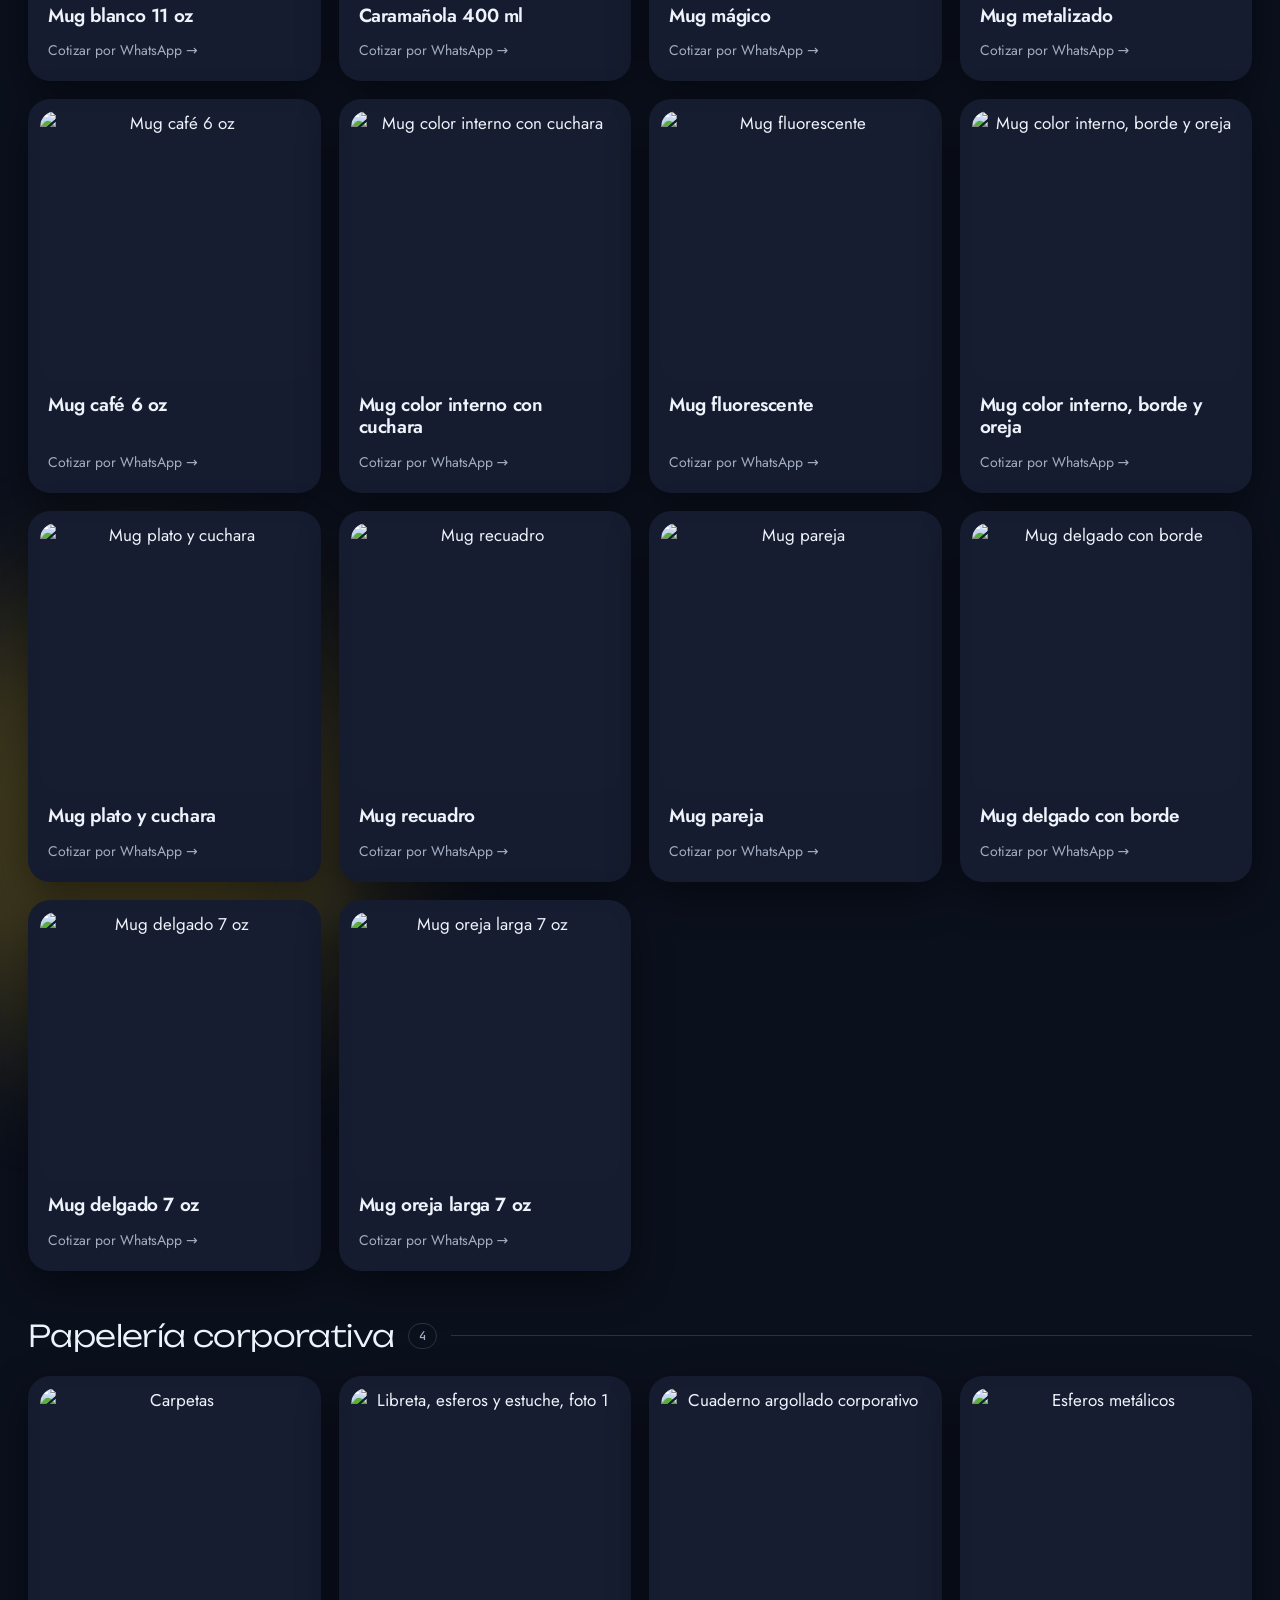
==== commit f8240654: "Add files via upload" ====
--- a/index.html
+++ b/index.html
@@ -10,6 +10,7 @@
 <link rel="apple-touch-icon" href="img/logo/apple-touch-icon.png">
 <link rel="preconnect" href="https://fonts.googleapis.com">
 <link rel="preconnect" href="https://fonts.gstatic.com" crossorigin>
+<link rel="preconnect" href="https://abacus.jasoncameron.dev" crossorigin>
 <link href="https://fonts.googleapis.com/css2?family=Jost:wght@300;400;500;600;800&family=Unbounded:wght@300;800&family=JetBrains+Mono:wght@400;500&display=swap" rel="stylesheet">
 <script>document.documentElement.dataset.theme="dark"</script>
 <link rel="stylesheet" href="css/style.css">
@@ -17,6 +18,7 @@
 <link rel="stylesheet" href="css/studio.css">
 <link rel="stylesheet" href="css/visitas.css">
 <link rel="stylesheet" href="css/chatbot.css">
+<link rel="stylesheet" href="css/fab.css">
 </head>
 <body>
 <div class="tone" aria-hidden="true"></div><div class="vbg" id="vbg" aria-hidden="true"></div>
@@ -56,7 +58,7 @@
 
 <section id="trabajos" style="padding-top:20px"><div class="wrap">
 <div class="head"><div><span class="mono">02 — Trabajos</span><h2 style="margin-top:18px">Proyectos<br>seleccionados.</h2></div><p>Trabajos reales para nuestros clientes. Toca uno y cotiza algo parecido por WhatsApp.</p></div>
-<div class="masonry" id="works"></div>
+<div class="wks" id="works"></div>
 <div class="cl"><span class="mono">Han confiado en nosotros</span><img loading="lazy" alt="Logos de clientes: Corewoman, C.I. Textil, Fedesarrollo, El Malpensante y Prevención" src="img/clientes/clientes.webp"></div>
 </div></section>
 
@@ -122,16 +124,17 @@
 <div class="lb-th" id="lb-th"></div>
 <div class="lb-f"><div><span class="mono" id="lb-k"></span><h3 id="lb-t"></h3><p id="lb-d"></p></div><a class="btn" id="lb-w" target="_blank" rel="noopener"><span>Cotizar</span></a></div>
 </div></div>
+<script src="js/visitas-config.js"></script>
+<script src="js/visitas.js"></script>
 <script src="js/data.js"></script>
 <script src="js/main.js"></script>
 <script src="https://cdnjs.cloudflare.com/ajax/libs/three.js/r128/three.min.js"></script>
 <script src="js/studio3d.js"></script>
 <script src="js/contacto-config.js"></script>
 <script src="js/fx.js"></script>
-<script src="js/visitas-config.js"></script>
-<script src="js/visitas.js"></script>
 <script src="js/chatbot-data.js"></script>
 <script src="js/chatbot.js"></script>
+<script src="js/fab.js"></script>
 <script src="js/legal-config.js"></script>
 <script src="js/consent.js"></script>
 </body>
--- a/css/style.css
+++ b/css/style.css
@@ -389,3 +389,16 @@
 .pill{display:inline-block;margin-top:12px;padding:9px 18px;border-radius:999px;background:#fff;color:#101827;font-weight:600;font-size:14px;box-shadow:0 6px 18px rgba(16,24,39,.25)}
 .mi.mv h3{font-size:26px}
 @media(max-width:560px){.masonry,.mcol{gap:12px}.mi.mv h3{font-size:18px}.pill{padding:7px 12px;font-size:12px;margin-top:8px}}
+
+/* v4.27 · categorías: título de cada grupo (catálogo y trabajos) */
+.cg{grid-column:1/-1;display:flex;align-items:center;gap:14px;margin:30px 0 6px;font:300 clamp(20px,2.4vw,30px)/1.1 "Unbounded",system-ui,sans-serif;letter-spacing:-.02em;color:var(--ink)}
+.cg:after{content:"";flex:1;height:1px;background:var(--line)}
+.cg small{font:500 12px/1 "JetBrains Mono",monospace;padding:6px 10px;border-radius:99px;border:1px solid var(--line);color:var(--mut)}
+.cg.h{display:none}
+.cat>.cg:first-child{margin-top:0}
+.wks{display:block}
+/* cada categoría es un <section>: sin esto heredaba el padding de 120px de section y dejaba ~290px entre grupos */
+.wg{padding:0;margin:0 0 54px}
+.wg>.cg{margin:0 0 22px}
+.wcta{margin-top:6px;aspect-ratio:auto!important;min-height:220px}
+@media(max-width:560px){.wg{margin-bottom:38px}.cg{gap:10px}}
--- a/css/v4.css
+++ b/css/v4.css
@@ -80,6 +80,15 @@
 .sd a.on span{color:#fff}
 .sd a:active{transform:scale(.94)}
 @media(max-width:900px){.sd{left:4px;gap:5px;top:62%}.sd a{width:34px;height:34px;padding:0 8px;border-radius:11px}.sd a i,.sd a i svg{width:18px;height:18px}.sd a:hover{width:34px}.sd a span{display:none}}
+/* menú plegable (v4.29): plegado se esconde a la izquierda y queda solo la flecha .sdt */
+.sd{left:30px;transition:translate .5s var(--ease),opacity .35s,visibility 0s}
+.sd.cl{translate:calc(-100% - 40px) -50%;opacity:0;visibility:hidden;pointer-events:none;transition:translate .5s var(--ease),opacity .3s,visibility 0s .5s}
+.sdt{position:fixed;left:0;top:60%;translate:0 -50%;z-index:96;width:20px;height:56px;padding:0;display:grid;place-items:center;cursor:pointer;color:var(--ink);background:color-mix(in srgb,var(--card) 82%,transparent);backdrop-filter:blur(10px);-webkit-backdrop-filter:blur(10px);border:1.5px solid var(--line);border-left:0;border-radius:0 14px 14px 0;box-shadow:0 6px 18px rgba(16,24,39,.14);opacity:.85;transition:width .3s var(--ease),opacity .3s,border-color .3s,box-shadow .3s}
+.sdt svg{width:14px;height:14px;transition:transform .45s var(--ease)}
+.sdt:hover,.sdt:focus-visible{width:26px;opacity:1;border-color:var(--m);box-shadow:0 10px 26px rgba(16,24,39,.25)}
+.sdt.op svg{transform:rotate(180deg)}
+@media(max-width:900px){.sd{left:24px}.sdt{top:62%;width:16px;height:48px}.sdt svg{width:12px;height:12px}.sdt:hover,.sdt:focus-visible{width:16px}}
+@media(prefers-reduced-motion:reduce){.sd,.sd.cl,.sdt,.sdt svg{transition:none}}
 
 /* estado del formulario */
 .fs{min-height:1.4em;font-size:15px;font-weight:500;color:#fff;opacity:0;translate:0 8px;transition:opacity .4s,translate .5s var(--ease)}
--- a/css/visitas.css
+++ b/css/visitas.css
@@ -1,5 +1,5 @@
 /* ===== Contador de visitas · píldora ===== */
-.vz{position:fixed;left:16px;bottom:46px;z-index:85;display:flex;align-items:center;gap:14px;padding:11px 22px 11px 14px;border-radius:99px;border:1px solid var(--line);background:color-mix(in srgb,var(--bg) 62%,transparent);backdrop-filter:blur(14px);-webkit-backdrop-filter:blur(14px);box-shadow:0 10px 30px -12px rgba(0,0,0,.55);color:var(--ink);overflow:visible;isolation:isolate;opacity:0;translate:-16px 0;transition:opacity .8s var(--ease),translate .8s var(--ease),box-shadow .4s,border-color .4s}
+.vz{position:fixed;left:16px;bottom:46px;z-index:85;display:flex;align-items:center;gap:14px;padding:11px 22px 11px 14px;border-radius:99px;border:1px solid var(--line);background:color-mix(in srgb,var(--bg) 62%,transparent);backdrop-filter:blur(14px);-webkit-backdrop-filter:blur(14px);box-shadow:0 10px 30px -12px rgba(0,0,0,.55);color:var(--ink);overflow:visible;isolation:isolate;opacity:0;translate:-16px 0;transition:opacity .5s var(--ease),translate .5s var(--ease),box-shadow .4s,border-color .4s}
 .vz[hidden]{display:none}
 .vz.in{opacity:1;translate:0 0}
 .vz:hover{border-color:color-mix(in srgb,var(--m) 55%,var(--line));box-shadow:0 12px 34px -10px rgba(122,75,255,.55)}
@@ -13,7 +13,7 @@
 .vz-od{display:inline-flex;align-items:stretch;gap:3px;font:600 19px/1 "JetBrains Mono",monospace;flex:none}
 .vz-d{position:relative;display:block;width:.8em;height:1.6em;overflow:hidden;border-radius:5px;color:#f2f4f6;background:linear-gradient(180deg,#2a2e33 0%,#101214 50%,#0a0b0c 100%);box-shadow:inset 0 0 0 1px rgba(255,255,255,.14)}
 .vz-d:after{content:"";position:absolute;inset:0;z-index:2;pointer-events:none;background:linear-gradient(180deg,rgba(255,255,255,.18),transparent 40%,transparent 60%,rgba(0,0,0,.4))}
-.vz-s{display:block;transform:translateY(calc(var(--v,0) * -10%));transition:transform 1.8s cubic-bezier(.16,.9,.2,1) calc(var(--i,0) * 80ms)}
+.vz-s{display:block;transform:translateY(calc(var(--v,0) * -10%));transition:transform 1.2s cubic-bezier(.16,.9,.2,1) calc(var(--i,0) * 55ms)}
 .vz-s b{display:block;height:1.6em;line-height:1.6em;text-align:center;font-weight:600}
 .vz-d.z{color:rgba(242,244,246,.3)}
 .vz-d.flash{animation:vzf .9s}
@@ -25,5 +25,21 @@
 .vz-plus{position:absolute;left:16px;bottom:calc(100% + 8px);font:600 14px/1 "JetBrains Mono",monospace;color:#fff;padding:7px 11px;border-radius:99px;background:linear-gradient(100deg,var(--c),#7a4bff,var(--m));box-shadow:0 8px 22px rgba(122,75,255,.4);opacity:0;translate:0 10px;pointer-events:none}
 .vz-plus.go{animation:vzu 2.6s var(--ease) forwards}
 @keyframes vzu{12%{opacity:1;translate:0 0}80%{opacity:1;translate:0 -4px}100%{opacity:0;translate:0 -18px}}
-@media(max-width:900px){.vz{left:12px;bottom:14px;max-width:calc(100vw - 96px);gap:11px;padding:9px 18px 9px 12px}.vz-od{font-size:16px}.vz-t{font-size:14px}}
-@media(prefers-reduced-motion:reduce){.vz,.vz.in{transition:none;translate:0 0;opacity:1}.vz-s{transition:none}.vz-live{animation:none}}
+/* cargando: casillas vacías que laten hasta que llega el dato (nunca un número inventado) */
+.vz.ld .vz-s{visibility:hidden}
+.vz.ld .vz-od{animation:vzld 1.2s ease-in-out infinite alternate}
+@keyframes vzld{from{opacity:.35}to{opacity:.85}}
+/* móvil / tablet: en reposo la barra está fuera de pantalla (izquierda); aparece al cargar,
+   cuando suma una visita (.peek) y al llegar al pie de la página (.atend, justo encima de él) */
+@media(max-width:900px){
+.vz{left:12px;bottom:calc(14px + env(safe-area-inset-bottom,0px) + var(--vz-lift,0px));max-width:calc(100vw - 96px);gap:9px;padding:7px 14px 7px 11px;cursor:pointer;-webkit-tap-highlight-color:transparent;backdrop-filter:blur(10px);-webkit-backdrop-filter:blur(10px);transition:opacity .45s var(--ease),translate .6s var(--ease),box-shadow .4s,border-color .4s}
+.vz.in{opacity:0;translate:calc(-100% - 28px) 0;pointer-events:none}
+.vz.in.peek,.vz.in.atend{opacity:1;translate:0 0;pointer-events:auto}
+.vz-live{width:9px;height:9px}
+.vz-od{font-size:14px;gap:2px}
+.vz-d{border-radius:4px}
+.vz-sep{width:3px;height:3px;margin:0 1px 5px}
+.vz-t{font-size:12px;line-height:1.15;max-width:20ch}
+.vz-plus{left:10px;font-size:12px;padding:6px 10px}
+}
+@media(prefers-reduced-motion:reduce){.vz,.vz.in{transition:none}.vz-s{transition:none}.vz-live{animation:none}.vz.ld .vz-od{animation:none;opacity:.5}}
--- a/css/chatbot.css
+++ b/css/chatbot.css
@@ -49,7 +49,7 @@
 .cbac{align-self:flex-start;display:flex;flex-wrap:wrap;gap:8px;max-width:94%}
 .cba{display:inline-flex;align-items:center;gap:8px;padding:10px 16px;border-radius:999px;font:600 14px/1 "Jost",sans-serif;text-decoration:none;cursor:pointer;border:1.5px solid var(--ink,#e9ecef);background:var(--ink,#e9ecef);color:var(--bg,#0b0c0e);transition:transform .2s,background .25s,color .25s}
 .cba:hover{background:transparent;color:var(--ink,#e9ecef)}.cba:active{transform:scale(.96)}
-.cba.wa{background:#25d366;border-color:#25d366;color:#fff}.cba.wa:hover{background:transparent;color:#25d366}
+.cba.cbw{background:#25d366;border-color:#25d366;color:#fff}.cba.cbw:hover{background:transparent;color:#25d366}
 .cba svg{width:16px;height:16px;flex:none}
 
 .cbq{padding:8px 14px;border-radius:999px;border:1.5px solid var(--line,rgba(233,236,239,.2));background:transparent;color:var(--ink,#e9ecef);font:500 13.5px/1.1 "Jost",sans-serif;cursor:pointer;transition:background .25s,color .25s,transform .2s;text-align:left}
--- a/css/fab.css
+++ b/css/fab.css
@@ -0,0 +1,67 @@
+/* ============================================================
+   PUBLICITY · BOTÓN ÚNICO DE CONTACTO
+   Reúne el Asistente, Instagram y WhatsApp en un solo botón.
+   Al pulsarlo se despliegan hacia arriba y eliges el que quieras.
+   Si js/fab.js no carga, no se aplica nada y los 3 botones quedan
+   sueltos como antes (todo depende de la clase html.fab-on).
+   ============================================================ */
+:root{--fs:62px;--fg:14px}
+@media(max-width:900px){:root{--fs:56px;--fg:12px}}
+
+/* ---- Botón principal ---- */
+.fab{position:fixed;right:20px;bottom:calc(20px + env(safe-area-inset-bottom,0px));z-index:94;width:var(--fs);height:var(--fs);padding:0;border:0;border-radius:50%;display:grid;place-items:center;cursor:pointer;color:#fff;background:#15171a;box-shadow:0 10px 30px rgba(0,0,0,.35);-webkit-tap-highlight-color:transparent;transition:transform .35s var(--ease,cubic-bezier(.22,1,.36,1)),box-shadow .35s}
+.fab:hover{transform:scale(1.08) rotate(6deg);box-shadow:0 12px 34px rgba(0,180,238,.45)}
+.fab:active{transform:scale(.94)}
+.fab:focus-visible{outline:3px solid var(--ink,#e9ecef);outline-offset:3px}
+.fab:after{content:"";position:absolute;inset:0;border-radius:50%;border:2px solid var(--m,#ec0e8f);animation:pu 2.4s ease-out infinite;pointer-events:none}
+.fab.on:after{animation:none;opacity:0}
+.fab-i{grid-area:1/1;pointer-events:none;transition:transform .45s var(--ease,cubic-bezier(.22,1,.36,1)),opacity .25s}
+.fab-logo{width:100%;height:100%;border-radius:50%;object-fit:cover;display:block}
+.fab-x{width:28px;height:28px;opacity:0;transform:rotate(-90deg) scale(.5)}
+.fab.on .fab-logo{opacity:0;transform:rotate(90deg) scale(.5)}
+.fab.on .fab-x{opacity:1;transform:none}
+.fab-dot{position:absolute;top:-2px;right:-2px;width:18px;height:18px;border-radius:50%;background:var(--m,#ec0e8f);border:2px solid var(--bg,#0b0c0e);display:grid;place-items:center;font:700 10px/1 "JetBrains Mono",monospace;color:#fff;pointer-events:none}
+.fab-dot[hidden],.fab.on .fab-dot{display:none}
+
+/* ---- Los 3 botones originales: guardados detrás del principal ---- */
+html.fab-on .wa,html.fab-on .ig,html.fab-on .cb{
+  right:20px;bottom:calc(20px + env(safe-area-inset-bottom,0px));width:var(--fs);height:var(--fs);
+  animation:none;translate:0 0;scale:.4;opacity:0;visibility:hidden;pointer-events:none;
+  transition:translate .35s var(--ease,ease),scale .35s var(--ease,ease),opacity .25s,visibility 0s linear .35s,transform .3s var(--ease,ease),box-shadow .35s}
+html.fab-on .wa:after,html.fab-on .ig:after,html.fab-on .cb:after{display:none}
+/* lugar de cada uno al desplegar (de abajo hacia arriba) y retraso escalonado */
+html.fab-on .cb{--k:1;--o:0}
+html.fab-on .wa{--k:2;--o:70}
+html.fab-on .ig{--k:3;--o:140}
+
+/* ---- Desplegado ---- */
+html.fab-open .wa,html.fab-open .ig,html.fab-open .cb{
+  translate:0 calc(var(--k) * (var(--fs) + var(--fg)) * -1);scale:1;opacity:1;visibility:visible;pointer-events:auto;
+  transition:translate .5s var(--ease,ease) calc(var(--o) * 1ms),scale .5s var(--ease,ease) calc(var(--o) * 1ms),opacity .3s calc(var(--o) * 1ms),visibility 0s,transform .3s var(--ease,ease),box-shadow .35s}
+
+/* ---- Etiqueta con el nombre, a la izquierda de cada botón ---- */
+html.fab-on .wa:before,html.fab-on .ig:before,html.fab-on .cb:before{
+  position:absolute;right:calc(100% + 12px);top:50%;translate:10px -50%;padding:8px 14px;border-radius:999px;
+  background:var(--bg2,#17191c);color:var(--ink,#e9ecef);border:1px solid var(--line,rgba(233,236,239,.16));
+  font:600 14px/1 "Jost",system-ui,sans-serif;white-space:nowrap;box-shadow:0 8px 22px rgba(0,0,0,.28);
+  opacity:0;transition:opacity .2s,translate .35s var(--ease,ease)}
+html.fab-on .wa:before{content:"WhatsApp"}
+html.fab-on .ig:before{content:"Instagram"}
+html.fab-on .cb:before{content:"Asistente"}
+html.fab-open .wa:before,html.fab-open .ig:before,html.fab-open .cb:before{opacity:1;translate:0 -50%;transition:opacity .3s calc(var(--o) * 1ms + 120ms),translate .45s var(--ease,ease) calc(var(--o) * 1ms + 120ms)}
+
+/* ---- Globo "¿Tienes dudas?": ahora sobre el botón principal ---- */
+html.fab-on .cb-tip{right:20px;bottom:calc(20px + var(--fs) + 14px + env(safe-area-inset-bottom,0px))}
+html.fab-open .cb-tip{opacity:0;visibility:hidden;pointer-events:none}
+
+/* ---- Con el chat abierto todo se esconde (el chat ocupa ese rincón) ---- */
+html.fab-chat .fab-box{display:none}
+
+@media(prefers-reduced-motion:reduce){
+  .fab:after{animation:none}
+  .fab,.fab-i{transition:none}
+  html.fab-on .wa,html.fab-on .ig,html.fab-on .cb,
+  html.fab-open .wa,html.fab-open .ig,html.fab-open .cb,
+  html.fab-on .wa:before,html.fab-on .ig:before,html.fab-on .cb:before,
+  html.fab-open .wa:before,html.fab-open .ig:before,html.fab-open .cb:before{transition:none}
+}
